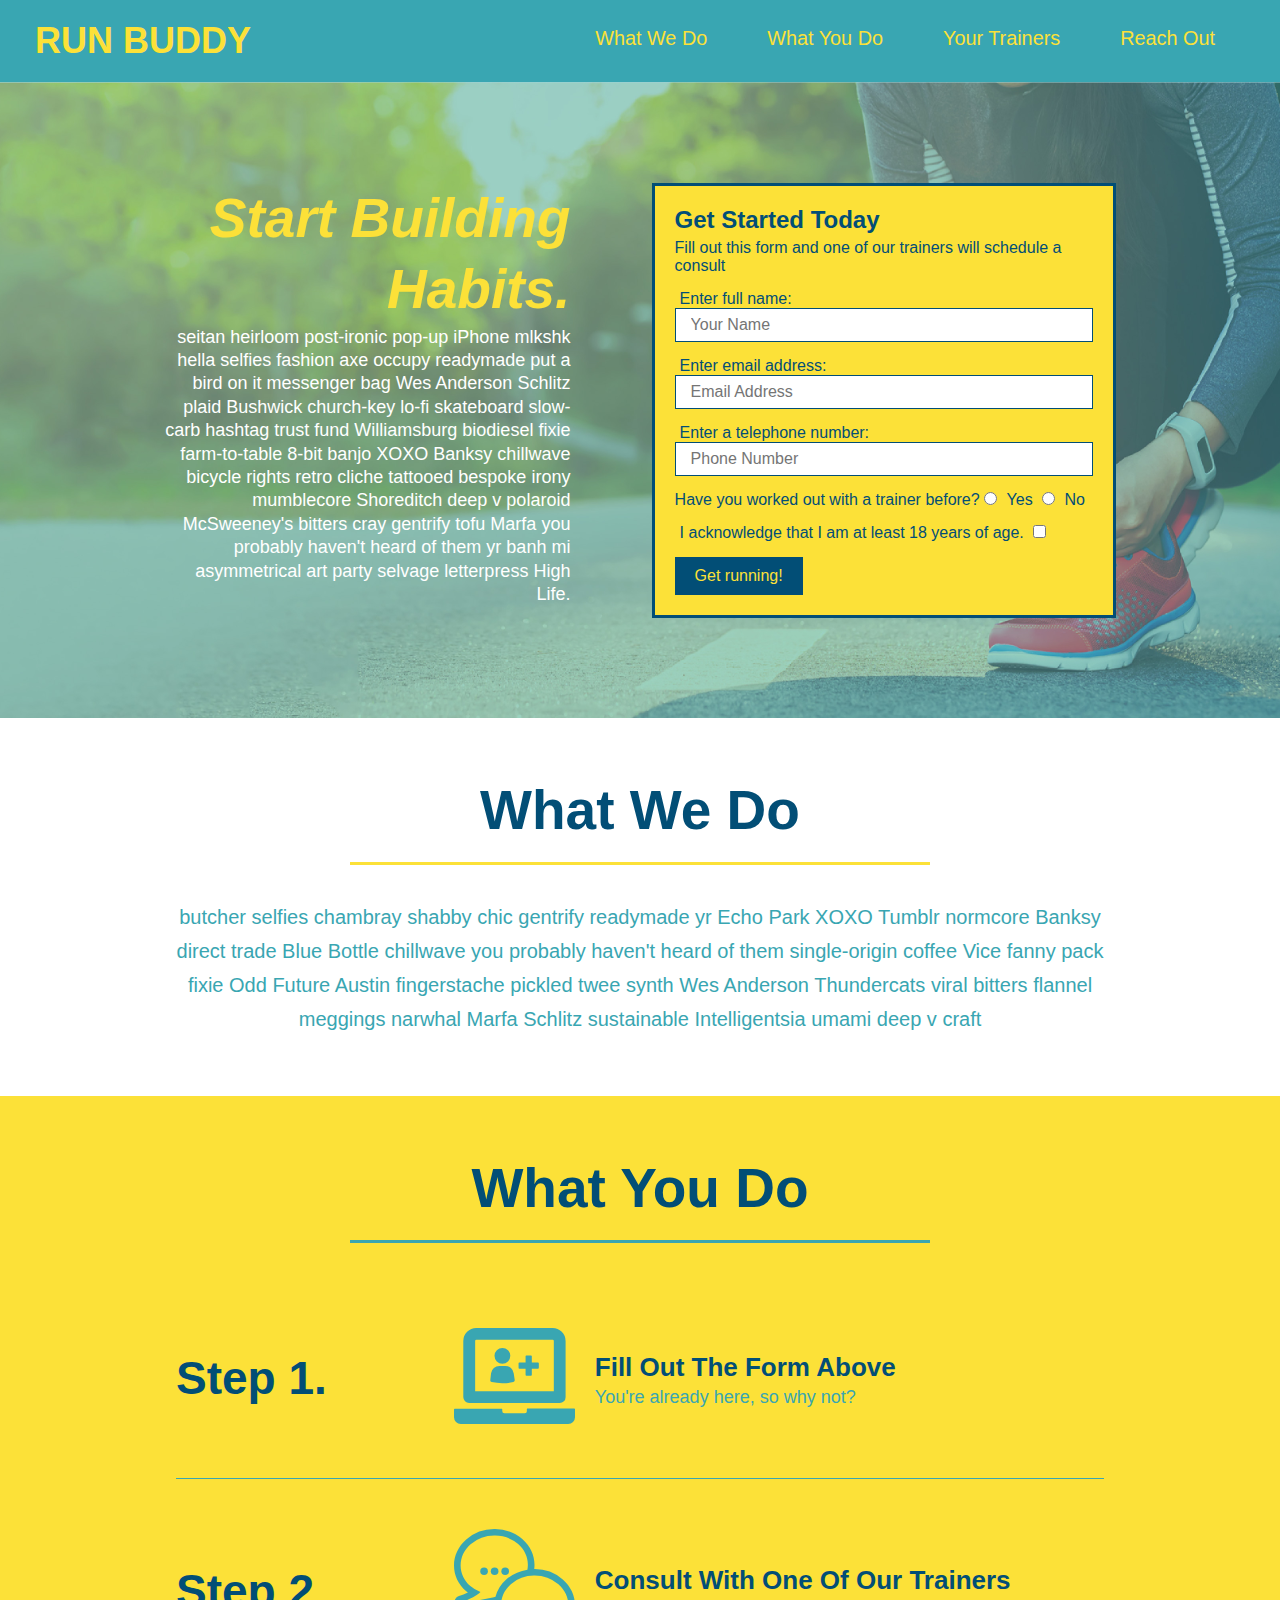
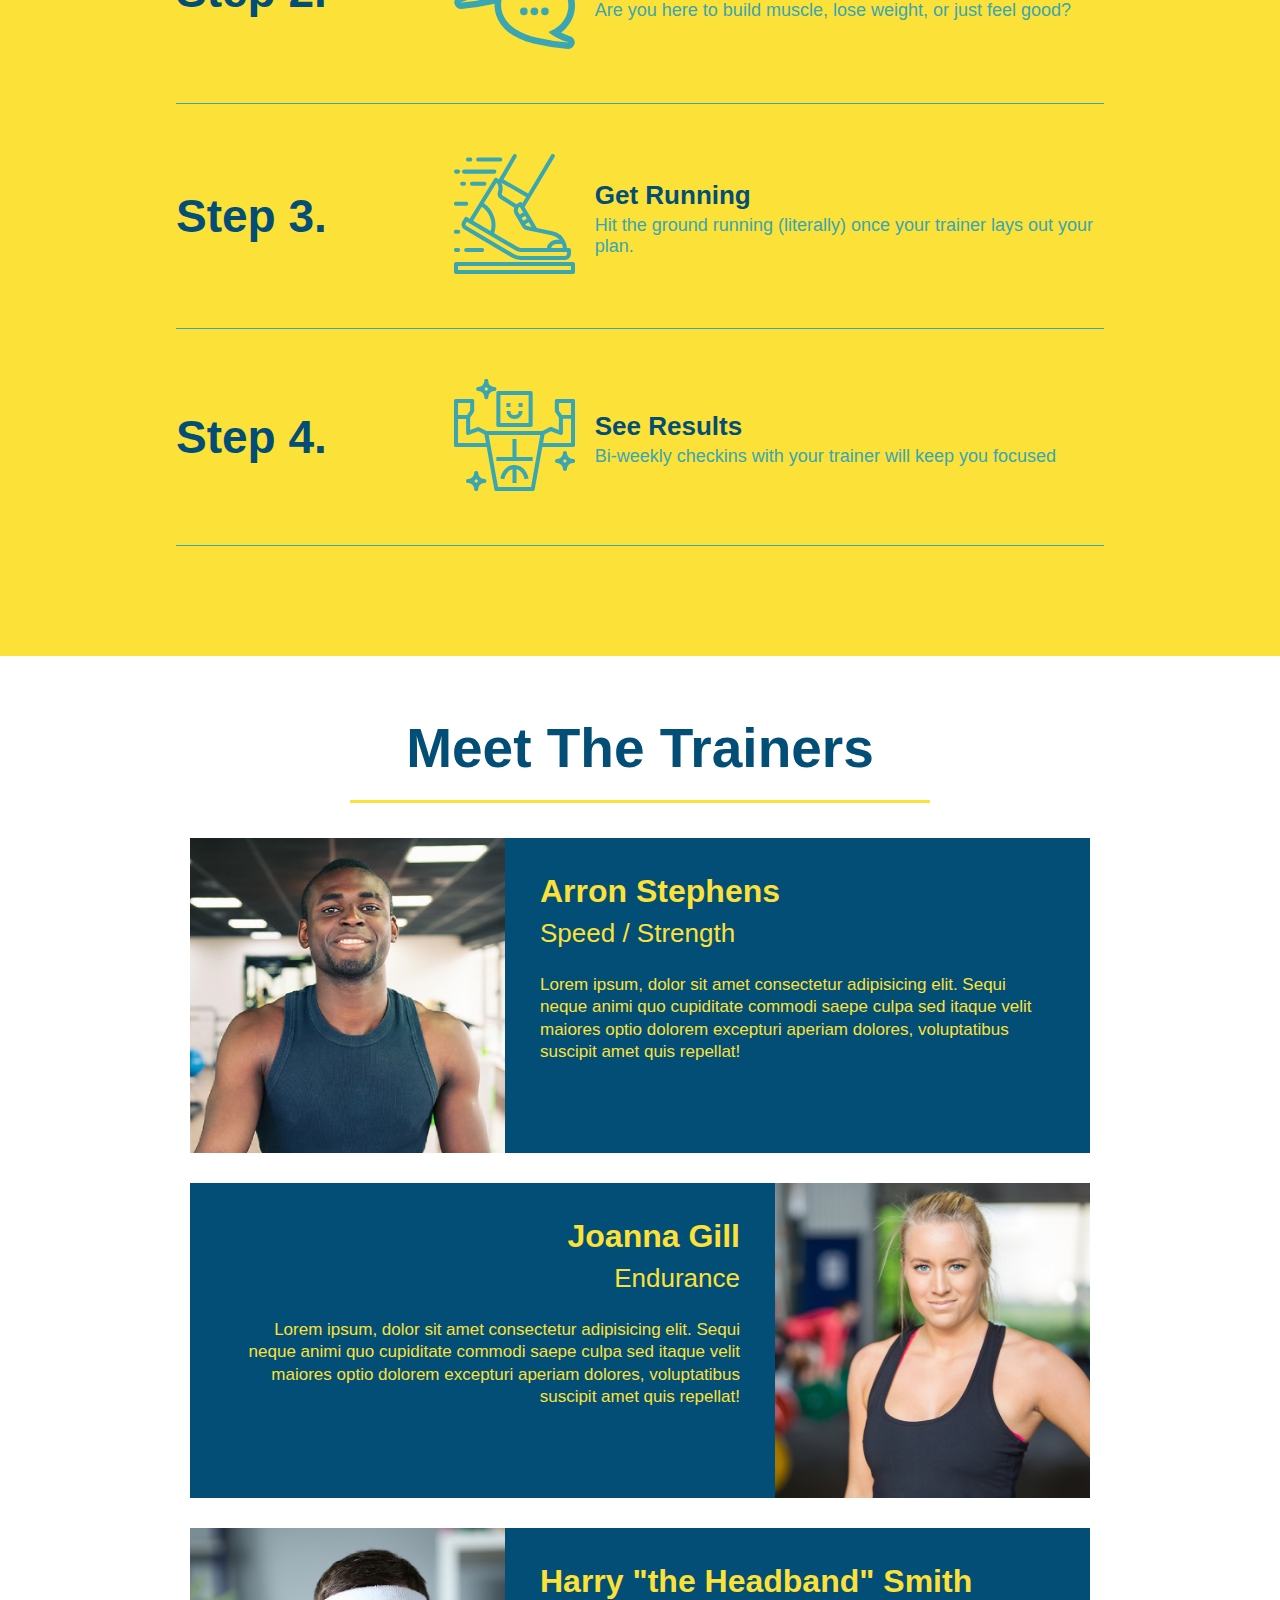
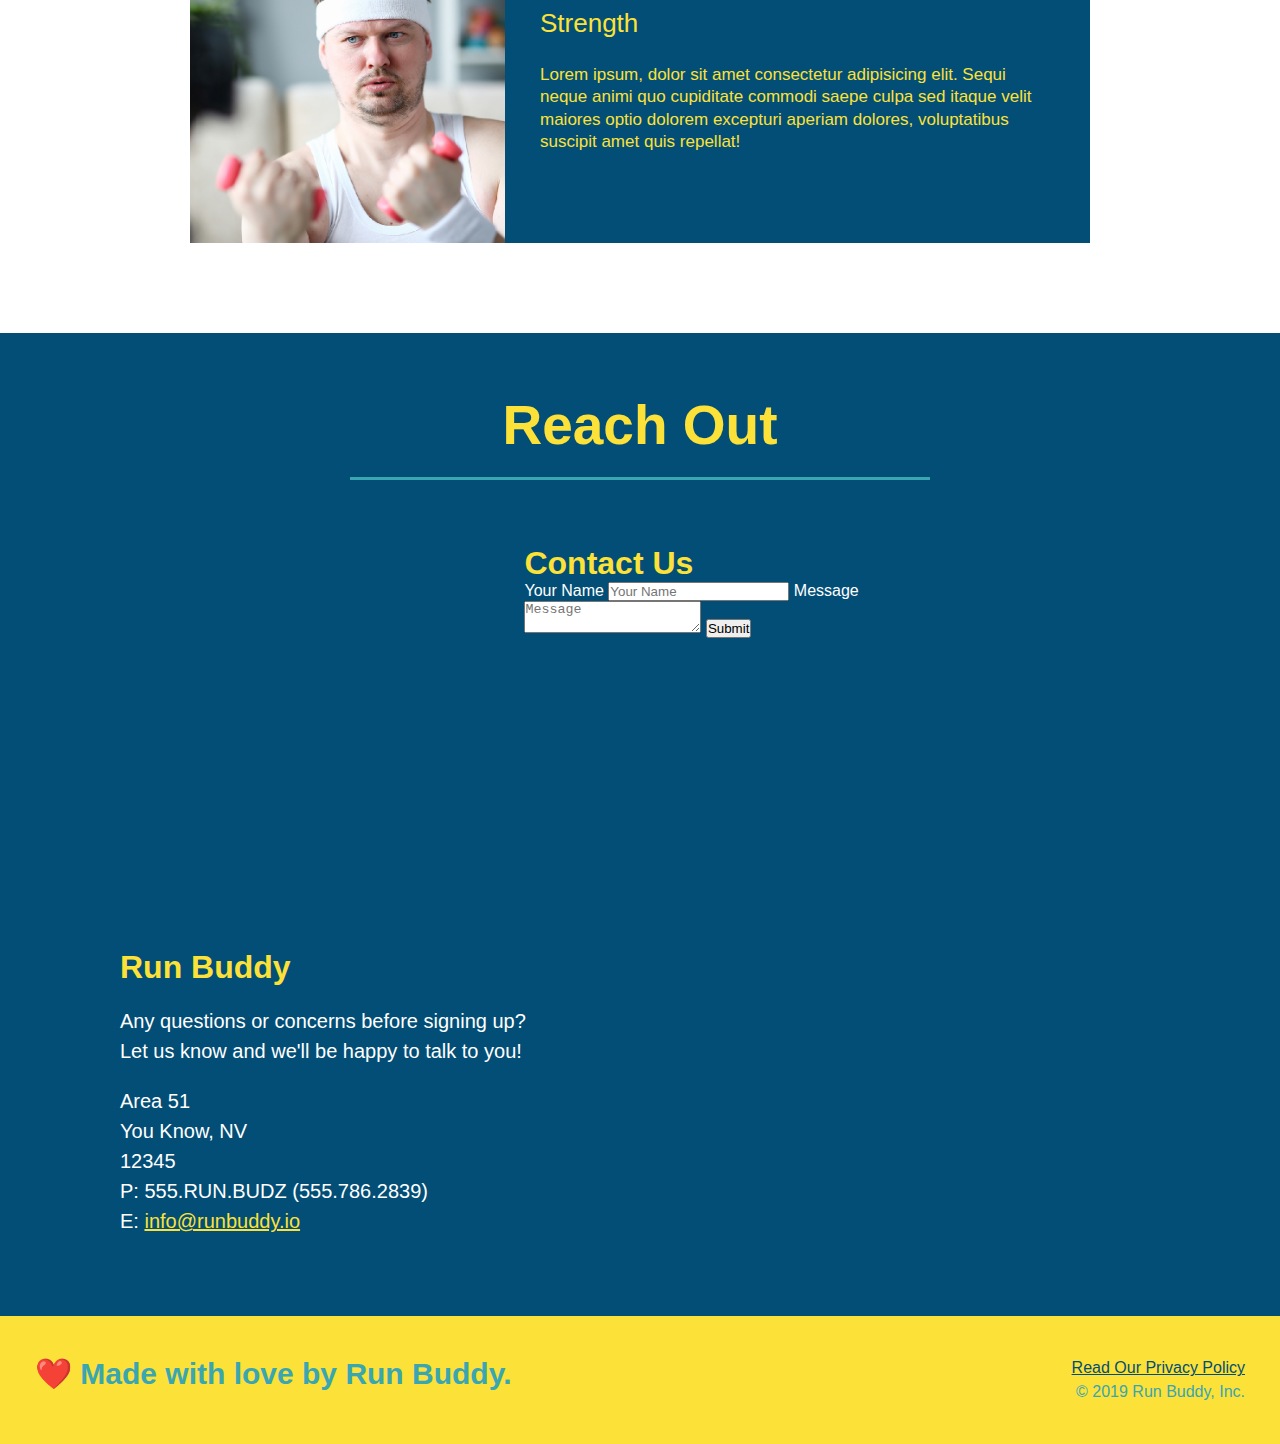
==== index.html @ 81cab730 "add flexbox to the steps" ====
<!DOCTYPE html>
  <html lang="en">
    <head>
                <!--Don't know if I need this empty .css file...-->
                <link rel="stylesheet" href="./run-buddy.css"/>
        <meta charset="UTF-8" />
          <title>Run Buddy</title>
    
          <link rel="stylesheet" href="./assets/css/style.css" />

    </head>

 
      <body>

            <!-- navigation -->
        <header>
            
            <h1>
              <a href="/">RUN BUDDY</a>
            </h1>

                <nav>
                    <!-- Unordered list element -->
                    <ul>
                        <!-- List item element-->
                        <li>
                            <!-- Anchor element -->
                            <a href="#what-we-do">What We Do</a>
                            </li>
                            <li>
                            <a href="#what-you-do">What You Do</a>
                            </li>
                            <li>
                            <a href="#your-trainers">Your Trainers</a>
                            </li>
                            <li>
                            <a href="#reach-out">Reach Out</a>
                        </li>
                    </ul>
                </nav>

    </header>
    
    <!-- hero/jumbotron -->
    <section class="hero">

        <div class="hero-cta">
            <h2>Start Building Habits.</h2>
            <p>
              seitan heirloom post-ironic pop-up iPhone mlkshk hella selfies fashion axe occupy readymade put a bird on it messenger bag Wes Anderson Schlitz plaid Bushwick church-key lo-fi skateboard slow-carb hashtag trust fund Williamsburg biodiesel fixie farm-to-table 8-bit banjo XOXO Banksy chillwave bicycle rights retro cliche tattooed bespoke irony mumblecore Shoreditch deep v polaroid McSweeney's bitters cray gentrify tofu Marfa you probably haven't heard of them yr banh mi asymmetrical art party selvage letterpress High Life.
            </p>
        </div>

        <div class="hero-form">
            <h3>Get Started Today</h3>
            <p>Fill out this form and one of our trainers will schedule a consult</p>
              
            <form>
                <label for="name">Enter full name:</label>
                <input type="text" placeholder="Your Name" name="name" id="name" class="form-input">
                
                <label for="email">Enter email address:</label>
                <input type="email" placeholder="Email Address" name="email" id="email" class="form-input">
                
                <label for="phone">Enter a telephone number:</label>
                <input type="tel" placeholder="Phone Number" name="phone" id="phone" class="form-input">

                        <p>
                            Have you worked out with a trainer before?
                            <input type="radio" name="trainer-confirm" id="trainer-yes" />
                            <label for="trainer-yes">Yes</label>
                            <input type="radio" name="trainer-confirm" id="trainer-no" />
                            <label for="trainer-no">No</label>
                        </p>

                    <p>
                        <label for="checkbox" >
                        I acknowledge that I am at least 18 years of age.
                        </label>
                        <input type="checkbox" name="age-confirm" id="checkbox" />
                    </p>
                      
                <button type="submit">
                Get running!
                </button>

            </form>
        </div>
    </section>
    

    <!-- "what we do" section -->
<section id="what-we-do" class="intro">
  <div class="flex-row">
    <h2 class="section-title primary-border">What We Do</h2>
  </div>
  <div class="flex-row">
    <p>
      butcher selfies chambray shabby chic gentrify readymade yr Echo Park XOXO Tumblr normcore Banksy direct trade Blue Bottle chillwave you probably haven't heard of them single-origin coffee Vice fanny pack fixie Odd Future Austin fingerstache pickled twee synth Wes Anderson Thundercats viral bitters flannel meggings narwhal Marfa Schlitz sustainable Intelligentsia umami deep v craft
    </p>
  </div>
  </section>
  
  <!-- "what you do" start -->
  <section id="what-you-do" class="steps">
    <div class="flex-row">
      <h2 class="section-title secondary-border">
        What You Do
      </h2> 
    </div>
    <div class="step">
      <h3>Step 1.</h3>
      <div class="step-info">
        <div class="step-img">
          <img src="./assets/images/step-1.svg" alt="" />
        </div>
        <div class="step-text">
          <h4>Fill Out The Form Above</h4>
          <p>You're already here, so why not?</p>
        </div>
      </div>
    </div>
    <div class="step">
      <h3>Step 2.</h3>
      <div class="step-info">
        <div class="step-img">
          <img src="./assets/images/step-2.svg" alt="" />
        </div>
        <div class="step-text">
          <h4>Consult With One Of Our Trainers</h4>
          <p>Are you here to build muscle, lose weight, or just feel good?</p>
        </div>
      </div>
    </div>
    <div class="step">
      <h3>Step 3.</h3>
      <div class="step-info">
        <div class="step-img">
          <img src="./assets/images/step-3.svg" alt="" />
        </div>
        <div class="step-text">
          <h4>Get Running</h4>
          <p>Hit the ground running (literally) once your trainer lays out your plan.</p>
        </div>
      </div>
    </div>
    <div class="step">
      <h3>Step 4.</h3>
      <div class="step-info">
        <div class="step-img">
          <img src="./assets/images/step-4.svg" alt="" />
        </div>
        <div class="step-text">
          <h4>See Results</h4>
          <p>Bi-weekly checkins with your trainer will keep you focused</p>
        </div>
      </div>
    </div>
  </section>


    
    <!-- "meet the trainers" section -->
    <section id="your-trainers" class="trainers">
      <div class="flex-row">
        <h2 class="section-title primary-border"> Meet The Trainers</h2>
      </div>

        <!-- first trainer bio -->
        <article class="trainer">
            <img src="./assets/images/trainer-1.jpg" alt="Arron Stephens in his workout clothes, ready to pump iron" />
            <div class="trainer-bio text-left">
              <h3>Arron Stephens</h3>
              <h4>Speed / Strength</h4>
              <p>
                Lorem ipsum, dolor sit amet consectetur adipisicing elit. Sequi neque animi quo cupiditate commodi saepe culpa sed
                itaque velit maiores optio dolorem excepturi aperiam dolores, voluptatibus suscipit amet quis repellat!
              </p>
            </div>
        </article>

        <!-- second trainer bio -->
        <article class="trainer">
            <div class="trainer-bio text-right">
            <h3>Joanna Gill</h3>
            <h4>Endurance</h4>
            <p>
                Lorem ipsum, dolor sit amet consectetur adipisicing elit. Sequi neque animi quo cupiditate commodi saepe culpa sed
                itaque velit maiores optio dolorem excepturi aperiam dolores, voluptatibus suscipit amet quis repellat!
            </p>
            </div>
            <img src="./assets/images/trainer-2.jpg" alt="Joanna Gill cooling off after a workout" />
        </article>
        
        <!-- third trainer bio -->
        <article class="trainer">
            <img src="./assets/images/trainer-3.jpg" alt="Harry Smith wearing a headband and lifting comically small pink weights" />
            <div class="trainer-bio text-left">
            <h3>Harry "the Headband" Smith</h3>
            <h4>Strength</h4>
            <p>
                Lorem ipsum, dolor sit amet consectetur adipisicing elit. Sequi neque animi quo cupiditate commodi saepe culpa sed
                itaque velit maiores optio dolorem excepturi aperiam dolores, voluptatibus suscipit amet quis repellat!
            </p>
            </div>
        </article>

    </section>
    



    <!-- "reach out" section -->
  <section id="reach-out" class="contact">
      <div class="flex-row">
        <h2 class="section-title secondary-border">Reach Out</h2>
      </div>
        <div class= "contact-info">
            <iframe src="https://www.google.com/maps/embed?pb=!1m18!1m12!1m3!1d101626.90159975403!2d-115.87404746121513!3d37.25148746821836!2m3!1f0!2f0!3f0!3m2!1i1024!2i768!4f13.1!3m3!1m2!1s0x80b81baaba3e8c81%3A0x970427e38e6237ae!2sArea%2051%2C%20NV!5e0!3m2!1sen!2sus!4v1638988029301!5m2!1sen!2sus"
                 width="400" 
                 height="400" 
                 style="border:0;" 
                 allowfullscreen="" 
                 loading="lazy">
            </iframe>

            <div class="contact-form">
                <h3>Contact Us</h3>
                <form>
                   <label for="contact-name">Your Name</label>
                   <input type="text" id="contact-name" placeholder="Your Name" />
              
                   <label for="contact-message">Message</label>
                   <textarea id="contact-message" placeholder="Message"></textarea>
              
                   <button type="submit">Submit</button>
                  </form>
              </div>
              
            <div>
                <h3>Run Buddy</h3>
                <p>
                Any questions or concerns before signing up?
                <br />
                Let us know and we'll be happy to talk to you!
                </p>
    
                  <address>
                    Area 51 <br/>
                    You Know, NV <br/>
                    12345<br />
                    P: 555.RUN.BUDZ (555.786.2839)<br/>
                    E: <a href="mailto:info@runbuddy.io">info@runbuddy.io</a>
                  </address>
            </div>
        </div>
        
        


  </section>
    



    <!-- footer -->
    <footer>
        <h2>❤️ Made with love by Run Buddy.</h2>
          <div>
            <a href="./privacy-policy.html">Read Our Privacy Policy</a><br />
            &copy; 2019 Run Buddy, Inc.
          </div>
    </footer>
    

      </body>

  </html>
---- assets/css/style.css ----
* {
    margin: 0;
    padding: 0;
    box-sizing: border-box;
  }


body {
    /* more on this crazy alphanumerical value in a minute! */
    color: #39a6b2;
    font-family: Helvetica, Arial, sans-serif;
  }



  /* apply styles to <header> */
header {
    padding: 20px 35px;
    background-color: #39a6b2;
    display: flex;
    justify-content: space-between;
    flex-wrap: wrap;
  }

  header h1 {
    font-weight: bold;
    font-size: 36px;
    color: #fce138;
    margin: 0;
  }
  
  header a {
    text-decoration: none;
    color: #fce138;
  }

  header nav {
    margin: 7px 0;
  }

  header nav ul {
    display: flex;
    flex-wrap: wrap;
    justify-content: space-between;
    align-items: center;
    list-style: none;
  }

  header nav ul li a {
    margin: 0 30px;
    font-weight: lighter;
    font-size: 1.55vw;
  }



  footer {
    background: #fce138;
    width: 100%;
    padding: 40px 35px;
    display: flex;
    justify-content: space-between;
    flex-wrap: wrap;
  }

  footer h2 {
    font-size: 30px;
    margin: 0;
  }

  footer div {
    line-height: 1.5;
    text-align: right;
  }

  footer a {
    color: #024e76;
  }


  section {
    padding: 60px;
  }

/* Hero Style Start */
.hero {
    background-image: url("../images/hero-bg.jpg");
    background-size: cover;
    background-position: center;
    display: flex;
    justify-content: center;
    flex-wrap: wrap;
  }
  /* Hero Style End */


  .hero-form {
    border: 3px solid #024e76;
    background-color: #fce138;
    padding: 20px;
    color: #024e76;
    width: 40%;
    margin: 3.5%;
  }


  .hero-form h3 {
    font-size: 24px;
    margin: 0;
  }
  
  .hero-form p {
    margin: 5px 0 15px 0;
  }
  
  .form-input {
    border: 1px solid #024e76;
    display: block;
    padding: 7px 15px;
    font-size: 16px;
    color: #024e76;
    width: 100%;
    margin-bottom: 15px;
  }

  .hero-form label {
    margin: 0 5px;
  }

  .hero-form button {
    color: #fce138;
    background-color: #024e76;
    border: none;
    padding: 10px 20px;
    font-size: 16px;
  }


  .hero-cta {
    width: 35%;
    text-align: right;
    margin: 3.5%;
    color: #fff;
    font-size: 18px;
    line-height: 1.3;
  }

  .hero-cta h2 {
    font-style: italic;
    font-size: 55px;
    color: #fce138;
  }
  /* HERO STYLES END */







.intro p {
  line-height: 1.7;
  color: #39a6b2;
  width: 80%;
  font-size: 20px;
  margin: 0 auto;
  text-align: center
}


.steps {
  background: #fce138;
}

.step {
  margin: 50px auto;
  padding-bottom: 50px;
  width: 80%;
  border-bottom: 1px solid #39a6b2;
  display: flex;
  flex-wrap: wrap;
  align-items: center;
  justify-content: space-between;
}



.section-title {
  font-size: 55px;
  color: #024e76;
  border-bottom: 3px solid;
  padding-bottom: 20px;
  text-align: center;
  margin: 0 auto 35px auto;
  width: 50%;
}

.primary-border {
  border-color: #fce138;
}

.secondary-border {
  border-color: #39a6b2;
}


.step-img img {
  max-width: 100%;
}

.step-info {
  flex: 2 70%;
  display: flex;
  flex-wrap: wrap;
  align-items: center;
}

.step-img {
  flex: 1 12%;
  margin-right: 20px;
}

.step h3 {
  color: #024e76;
  font-size: 46px;
  flex: 1 30%;
}

.step-text {
  flex: 12;
}

.step-text p {
  color: #39a6b2;
  font-size: 18px;
}

.step-text h4 {
  font-size: 26px;
  line-height: 1.5;
  color: #024e76;
}


.trainers {
}

.trainer {
  width: 900px;
  margin: 0 auto 30px auto;
  background: #024e76;
  color: #fce138;
  overflow: auto;
}

.trainer img {
  width: 35%;
  float: left;
}

.trainer-bio {
  padding: 35px;
  float: left;
  width: 65%;
}


.text-left {
  text-align: left;
}

.text-right {
  text-align: right;
}

.flex-row {
  display: flex;
}

.trainer-bio h3 {
  font-size: 32px;
  margin-bottom: 8px;
}

.trainer-bio h4 {
  font-weight: lighter;
  font-size: 26px;
  margin-bottom: 25px;
}

.trainer-bio p {
  font-size: 17px;
  line-height: 1.3;
}


/* REACH OUT STYLES START */
.contact {
  background: #024e76;
}

.contact h2 {
  color: #fce138;
}

.contact-info iframe {
  width: 400px;
  height: 400px;
}

.contact-info div {
  width: 410px;
  display: inline-block;
  vertical-align: top;
  text-align: left;
  margin: 30px 0 0 60px;
  color: white;
}

.contact-info h3 {
  color: #fce138;
  font-size: 32px;
}

.contact-info p, .contact-info address {
  margin: 20px 0;
  line-height: 1.5;
  font-size: 20px;
  font-style: normal;
}

.contact-info a {
  color: #fce138;
}

/* REACH OUT STYLES END */
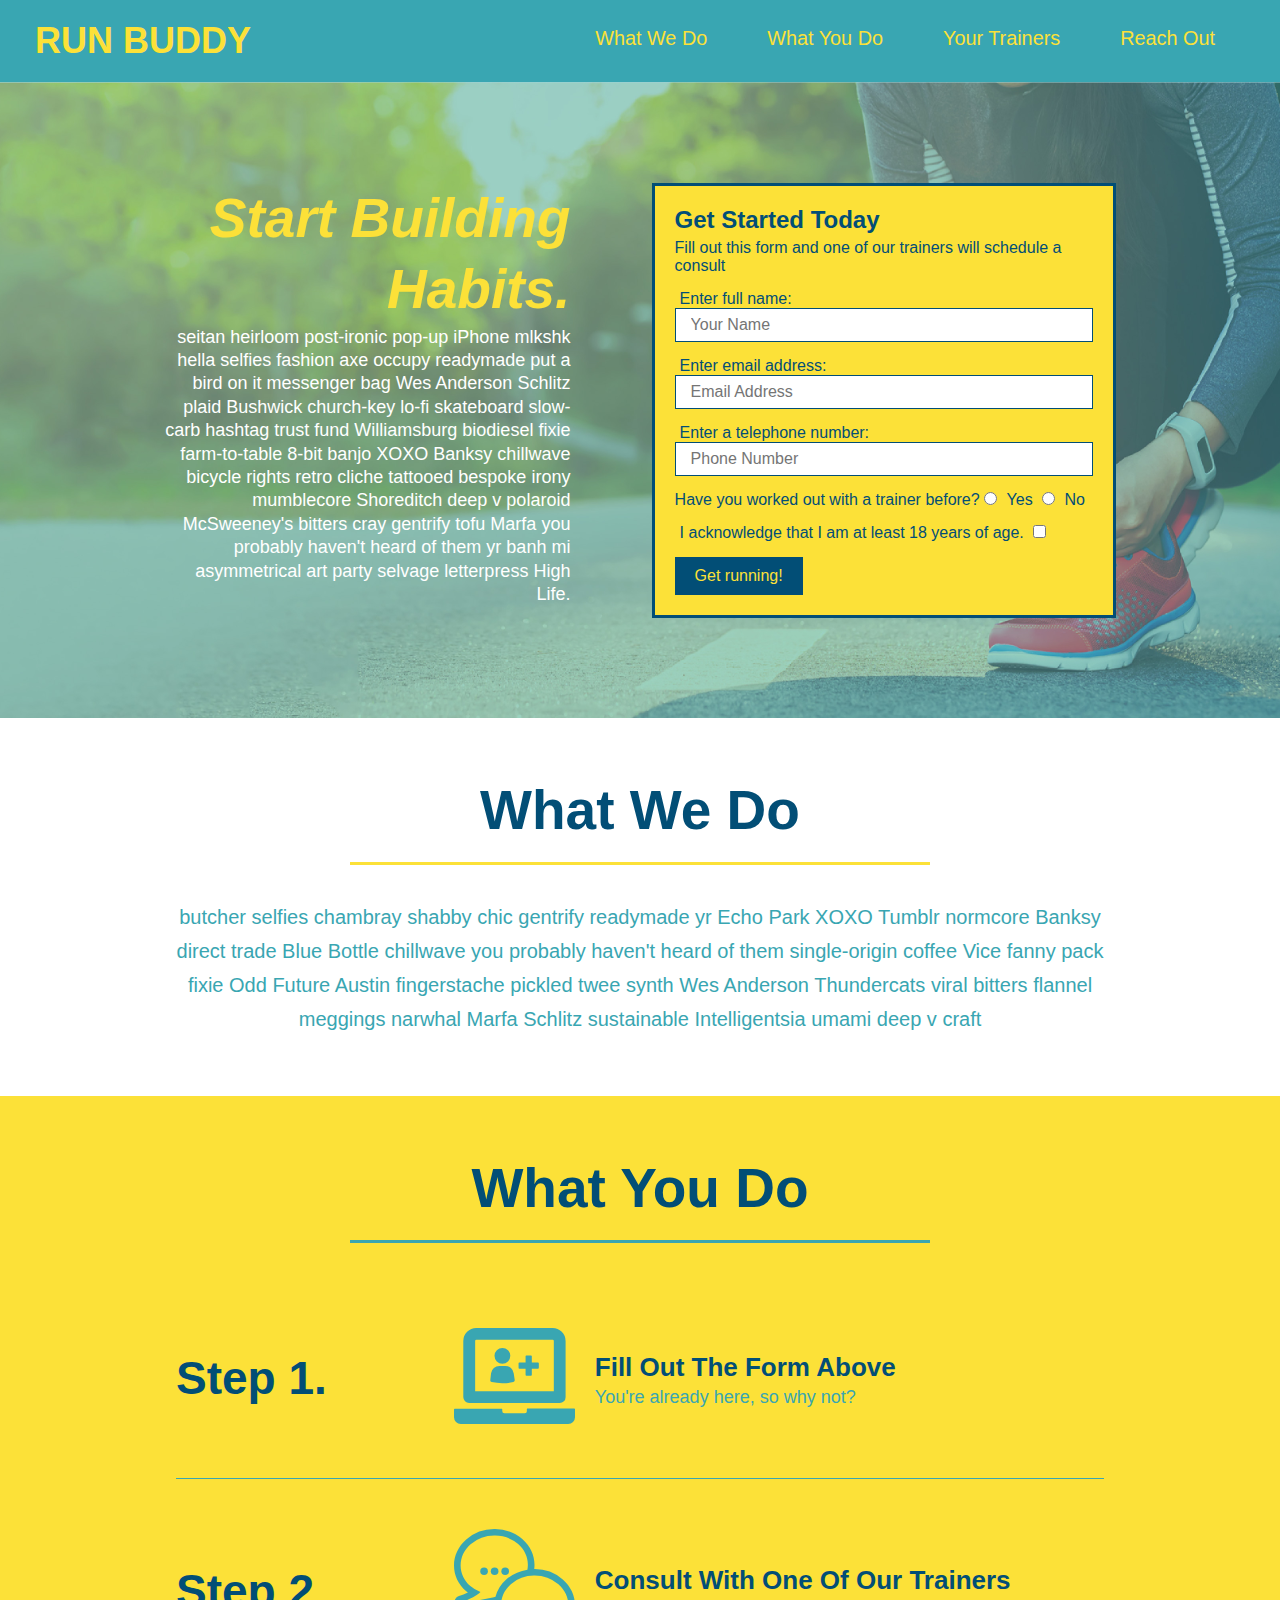
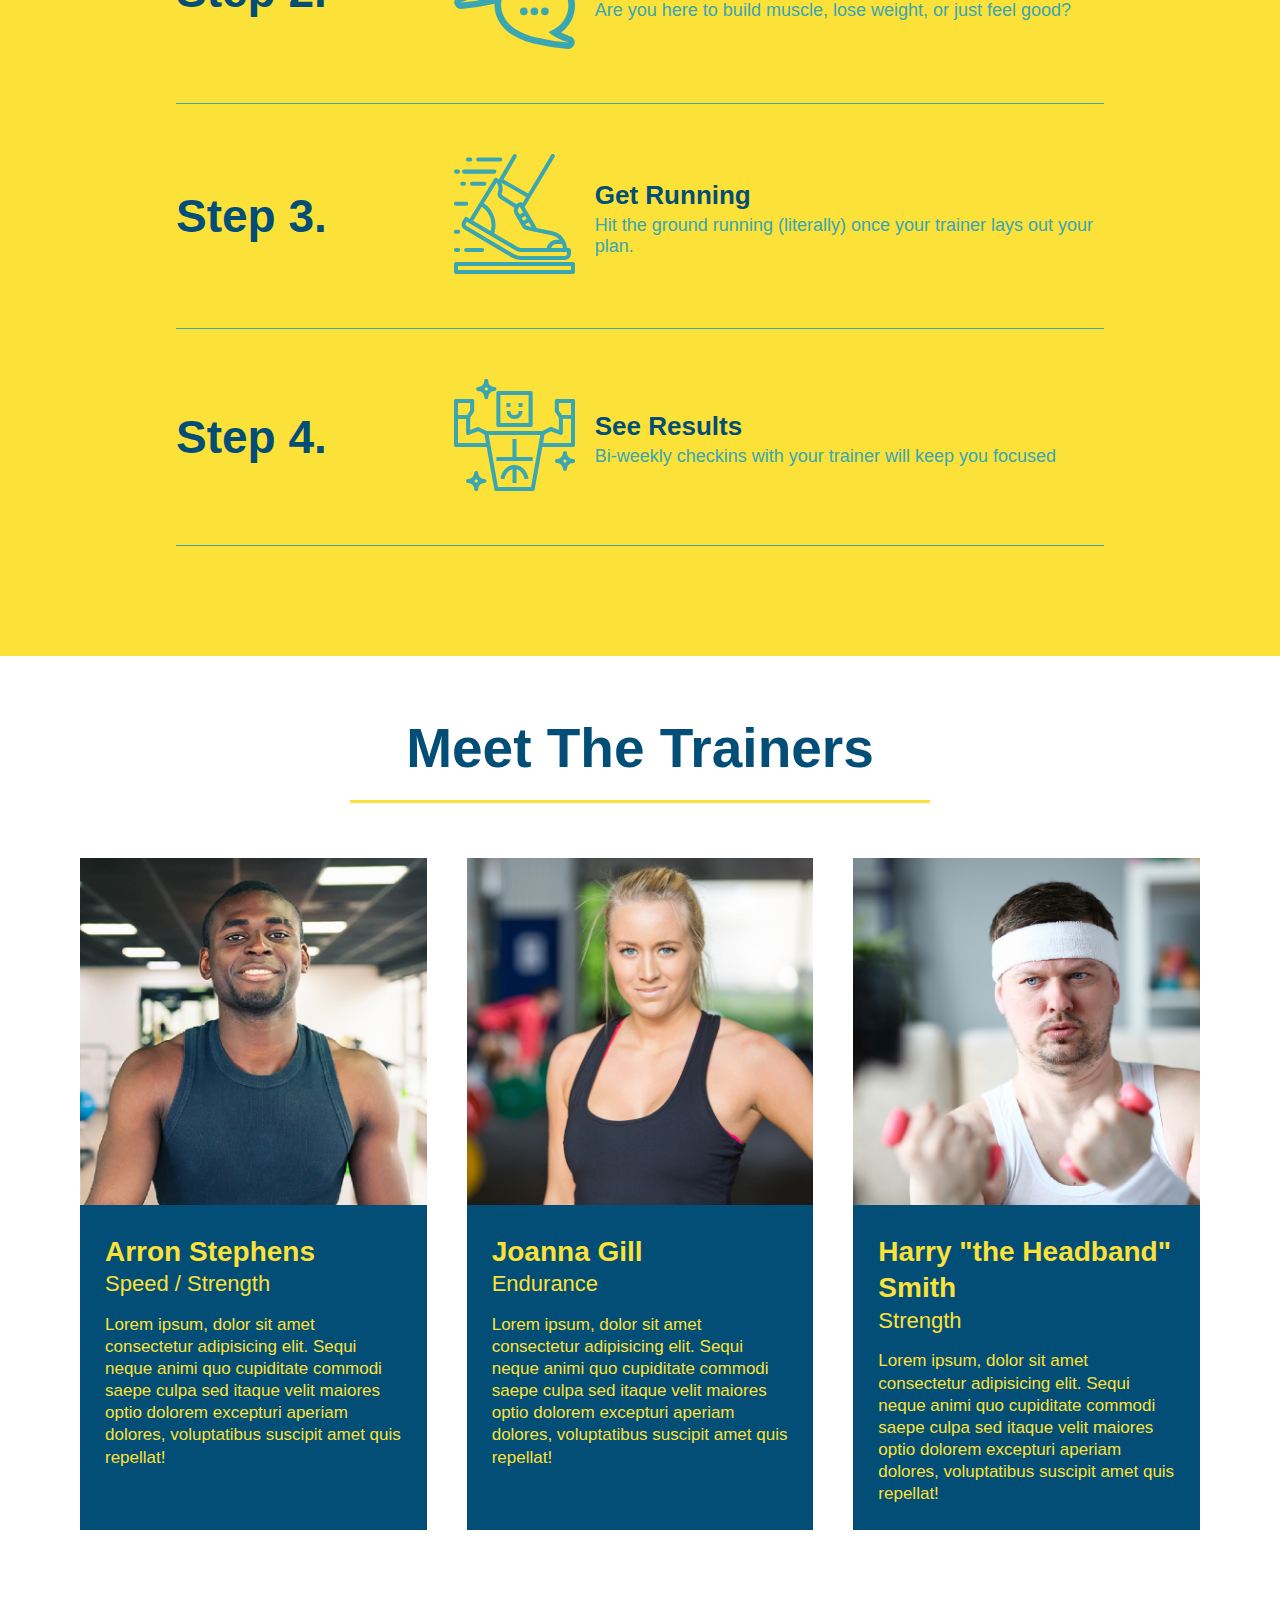
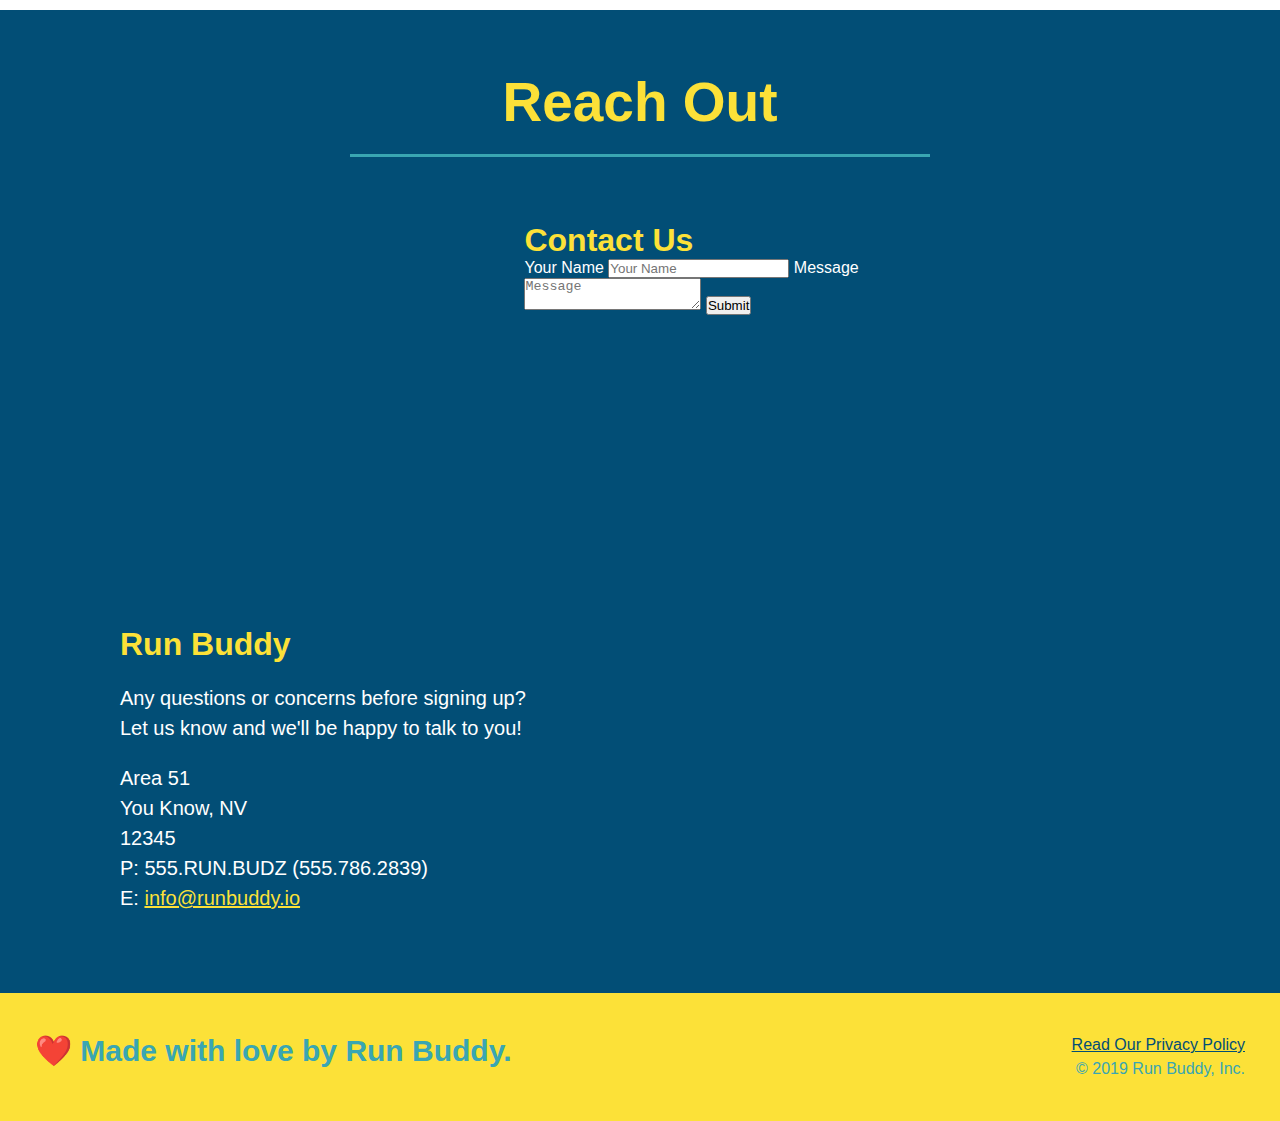
==== commit 492af059: "add flexbox to the trainers" ====
--- a/index.html
+++ b/index.html
@@ -162,17 +162,18 @@
 
     
     <!-- "meet the trainers" section -->
-    <section id="your-trainers" class="trainers">
+    <section id="your-trainers">
       <div class="flex-row">
         <h2 class="section-title primary-border"> Meet The Trainers</h2>
       </div>
 
         <!-- first trainer bio -->
+      <div class="trainers">
         <article class="trainer">
             <img src="./assets/images/trainer-1.jpg" alt="Arron Stephens in his workout clothes, ready to pump iron" />
-            <div class="trainer-bio text-left">
-              <h3>Arron Stephens</h3>
-              <h4>Speed / Strength</h4>
+            <div class="trainer-bio">
+              <h3 class="trainer-name">Arron Stephens</h3>
+              <h4 class="trainer-role">Speed / Strength</h4>
               <p>
                 Lorem ipsum, dolor sit amet consectetur adipisicing elit. Sequi neque animi quo cupiditate commodi saepe culpa sed
                 itaque velit maiores optio dolorem excepturi aperiam dolores, voluptatibus suscipit amet quis repellat!
@@ -182,30 +183,30 @@
 
         <!-- second trainer bio -->
         <article class="trainer">
-            <div class="trainer-bio text-right">
-            <h3>Joanna Gill</h3>
-            <h4>Endurance</h4>
+            <img src="./assets/images/trainer-2.jpg" alt="Joanna Gill cooling off after a workout" />
+            <div class="trainer-bio">
+            <h3 class="trainer-name">Joanna Gill</h3>
+            <h4 class="trainer-role">Endurance</h4>
             <p>
                 Lorem ipsum, dolor sit amet consectetur adipisicing elit. Sequi neque animi quo cupiditate commodi saepe culpa sed
                 itaque velit maiores optio dolorem excepturi aperiam dolores, voluptatibus suscipit amet quis repellat!
             </p>
             </div>
-            <img src="./assets/images/trainer-2.jpg" alt="Joanna Gill cooling off after a workout" />
         </article>
         
         <!-- third trainer bio -->
         <article class="trainer">
             <img src="./assets/images/trainer-3.jpg" alt="Harry Smith wearing a headband and lifting comically small pink weights" />
-            <div class="trainer-bio text-left">
-            <h3>Harry "the Headband" Smith</h3>
-            <h4>Strength</h4>
+            <div class="trainer-bio">
+            <h3 class="trainer-name">Harry "the Headband" Smith</h3>
+            <h4 class="trainer-role">Strength</h4>
             <p>
                 Lorem ipsum, dolor sit amet consectetur adipisicing elit. Sequi neque animi quo cupiditate commodi saepe culpa sed
                 itaque velit maiores optio dolorem excepturi aperiam dolores, voluptatibus suscipit amet quis repellat!
             </p>
             </div>
         </article>
-
+      </div>
     </section>
     
 
--- a/assets/css/style.css
+++ b/assets/css/style.css
@@ -243,25 +243,27 @@
 
 
 .trainers {
+  width: 100%;
+  margin: 0 auto;
+  display: flex;
+  flex-wrap: wrap;
+  justify-content: space-around;
 }
 
 .trainer {
-  width: 900px;
-  margin: 0 auto 30px auto;
+  margin: 20px;
   background: #024e76;
   color: #fce138;
-  overflow: auto;
+  flex: 1
 }
 
 .trainer img {
-  width: 35%;
-  float: left;
+  width: 100%;
 }
 
 .trainer-bio {
-  padding: 35px;
-  float: left;
-  width: 65%;
+  padding: 25px; 
+  line-height: 1.3;
 }
 
 
@@ -278,19 +280,17 @@
 }
 
 .trainer-bio h3 {
-  font-size: 32px;
-  margin-bottom: 8px;
+  font-size: 28px;
 }
 
 .trainer-bio h4 {
   font-weight: lighter;
-  font-size: 26px;
-  margin-bottom: 25px;
+  font-size: 22px;
+  margin-bottom: 15px;
 }
 
 .trainer-bio p {
   font-size: 17px;
-  line-height: 1.3;
 }
 
 
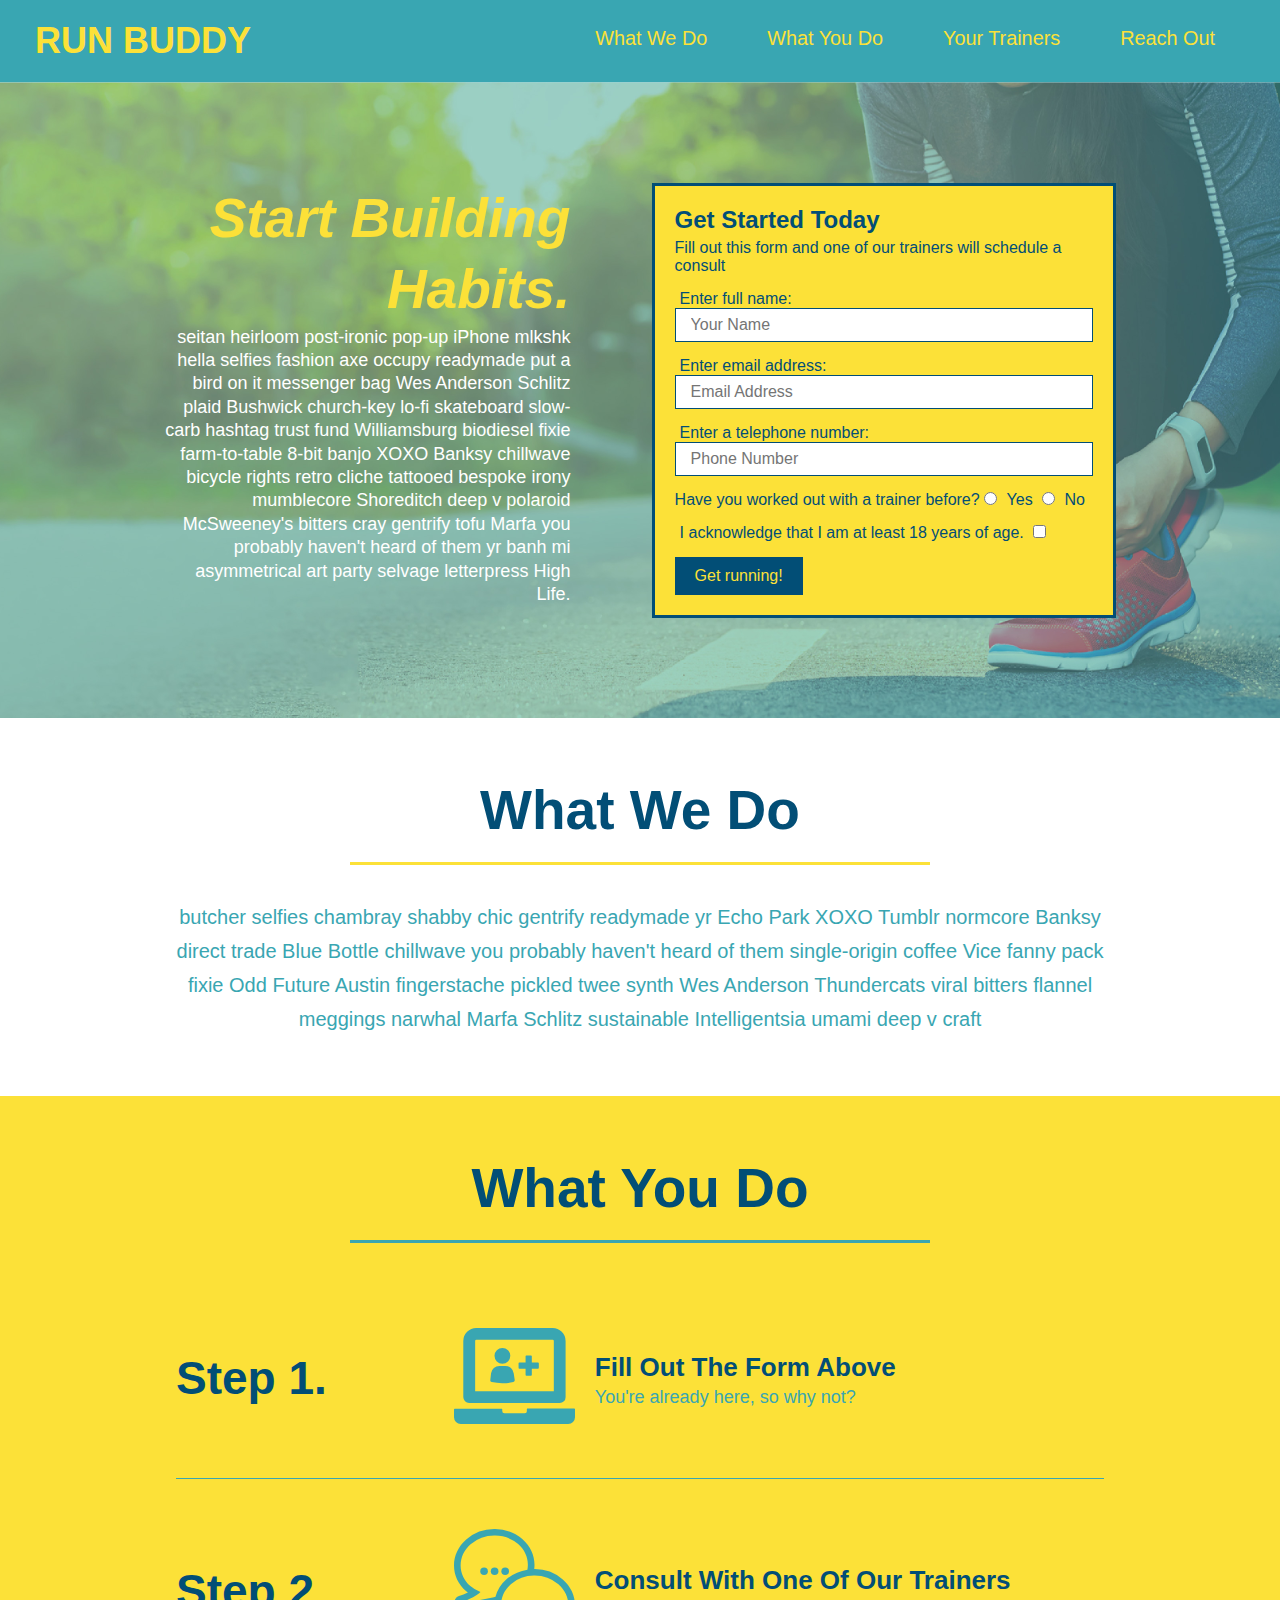
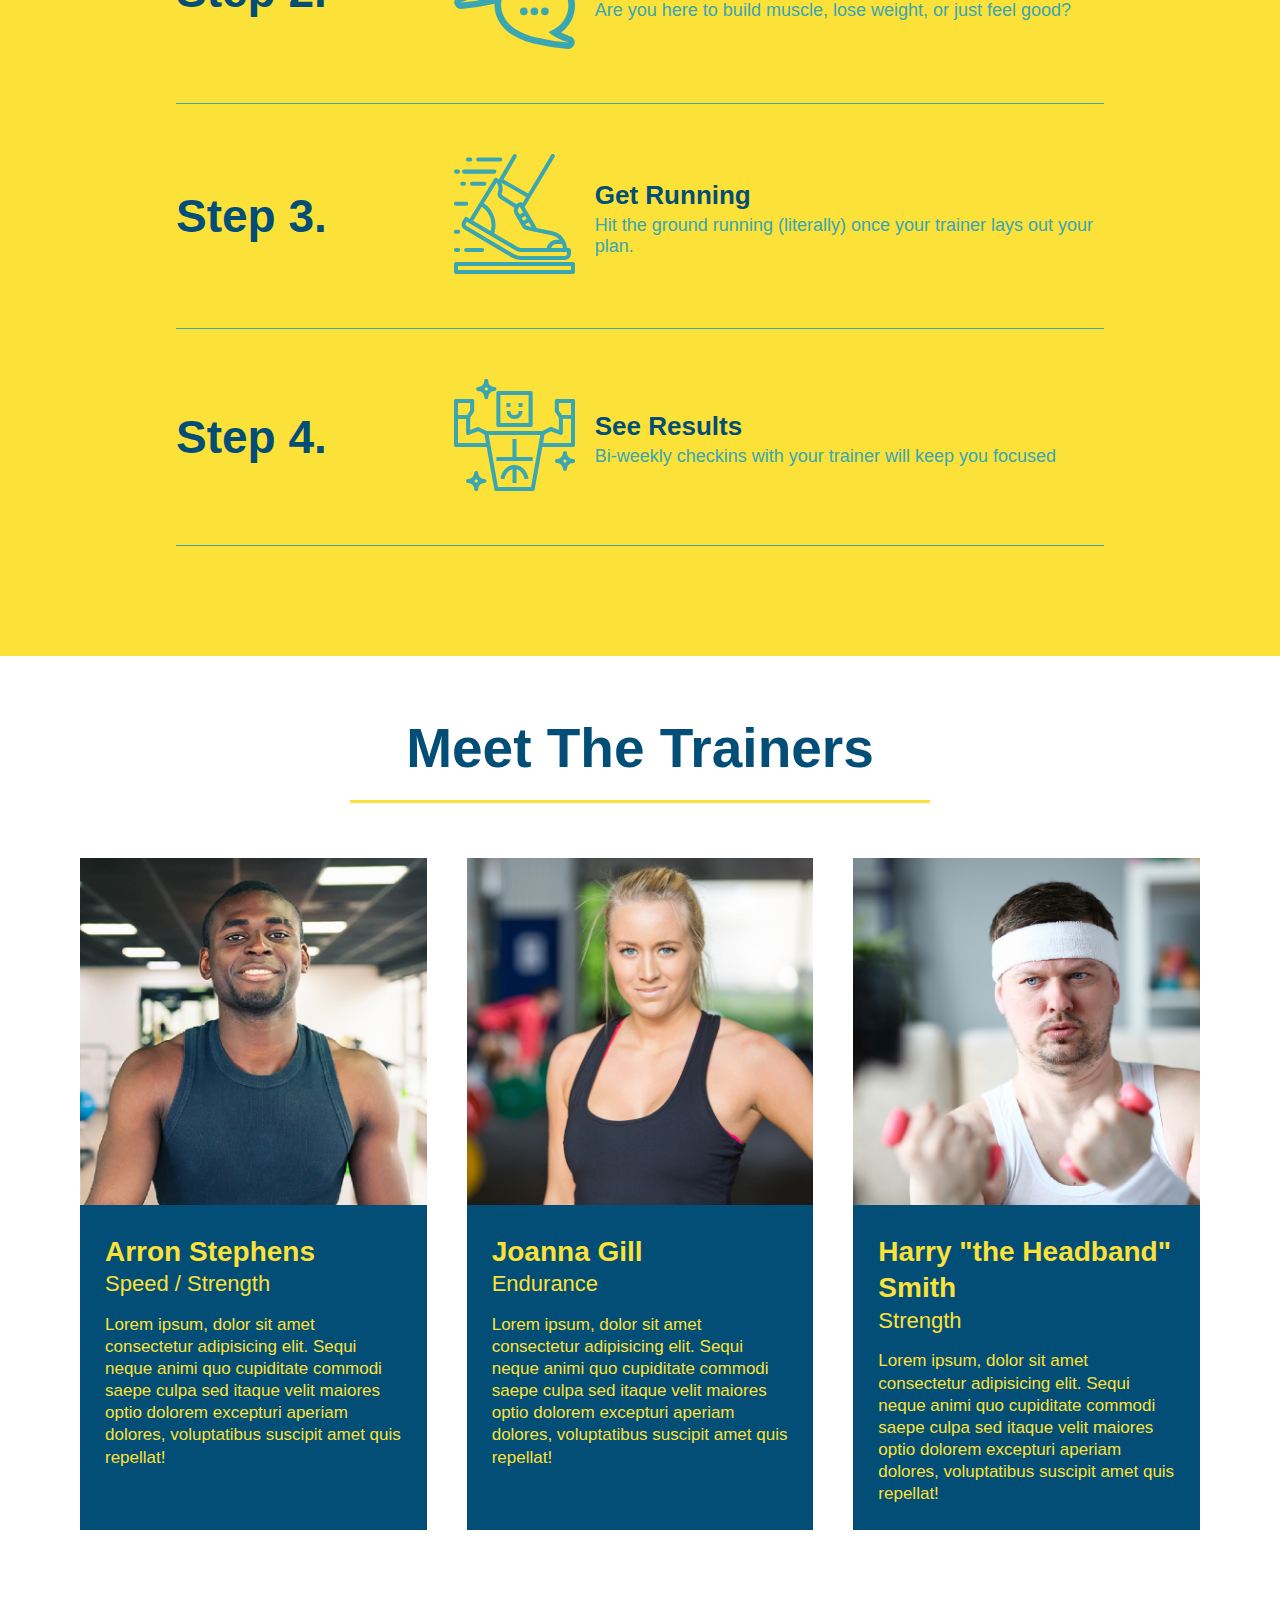
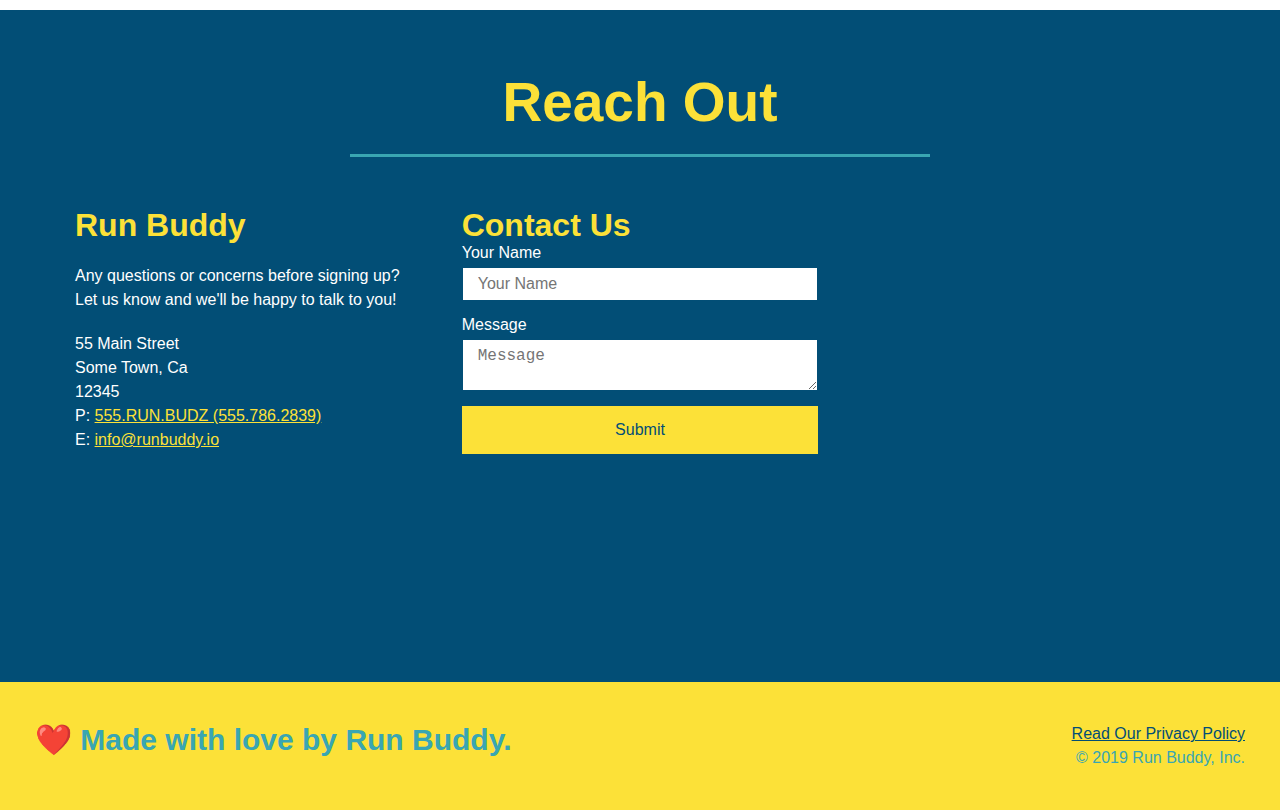
==== commit 06ac868a: "reach out flex" ====
--- a/index.html
+++ b/index.html
@@ -217,48 +217,43 @@
       <div class="flex-row">
         <h2 class="section-title secondary-border">Reach Out</h2>
       </div>
-        <div class= "contact-info">
-            <iframe src="https://www.google.com/maps/embed?pb=!1m18!1m12!1m3!1d101626.90159975403!2d-115.87404746121513!3d37.25148746821836!2m3!1f0!2f0!3f0!3m2!1i1024!2i768!4f13.1!3m3!1m2!1s0x80b81baaba3e8c81%3A0x970427e38e6237ae!2sArea%2051%2C%20NV!5e0!3m2!1sen!2sus!4v1638988029301!5m2!1sen!2sus"
-                 width="400" 
-                 height="400" 
-                 style="border:0;" 
-                 allowfullscreen="" 
-                 loading="lazy">
-            </iframe>
-
-            <div class="contact-form">
-                <h3>Contact Us</h3>
-                <form>
-                   <label for="contact-name">Your Name</label>
-                   <input type="text" id="contact-name" placeholder="Your Name" />
-              
-                   <label for="contact-message">Message</label>
-                   <textarea id="contact-message" placeholder="Message"></textarea>
-              
-                   <button type="submit">Submit</button>
-                  </form>
-              </div>
-              
-            <div>
-                <h3>Run Buddy</h3>
-                <p>
-                Any questions or concerns before signing up?
-                <br />
-                Let us know and we'll be happy to talk to you!
-                </p>
-    
-                  <address>
-                    Area 51 <br/>
-                    You Know, NV <br/>
-                    12345<br />
-                    P: 555.RUN.BUDZ (555.786.2839)<br/>
-                    E: <a href="mailto:info@runbuddy.io">info@runbuddy.io</a>
-                  </address>
-            </div>
-        </div>
-        
-        
-
+      <div class="contact-info">
+        <div>
+          <h3>Run Buddy</h3>
+          <p>
+            Any questions or concerns before signing up?
+            <br />
+            Let us know and we'll be happy to talk to you!
+          </p>
+      
+          <address>
+            55 Main Street <br />
+            Some Town, Ca <br />
+            12345 <br />
+            P: <a href="tel:555.786.2839">555.RUN.BUDZ (555.786.2839)</a><br />
+            E: <a href="mailto://info@runbuddy.io">info@runbuddy.io</a>
+          </address>
+      
+        </div>
+      
+        <div class="contact-form">
+          <h3>Contact Us</h3>
+          <form>
+            <label for="contact-name">Your Name</label>
+            <input type="text" id="contact-name" placeholder="Your Name" />
+      
+            <label for="contact-message">Message</label>
+            <textarea id="contact-message" placeholder="Message"></textarea>
+      
+            <button type="submit">Submit</button>
+          </form>
+        </div>
+      
+        <iframe
+          src="https://www.google.com/maps/embed?pb=!1m14!1m12!1m3!1d12182.30520634488!2d-74.0652613!3d40.2407219!2m3!1f0!2f0!3f0!3m2!1i1024!2i768!4f13.1!5e0!3m2!1sen!2sus!4v1561060983193!5m2!1sen!2sus"
+          frameborder="0" style="border:0" allowfullscreen></iframe>
+      
+      </div>     
 
   </section>
     
--- a/assets/css/style.css
+++ b/assets/css/style.css
@@ -295,6 +295,18 @@
 
 
 /* REACH OUT STYLES START */
+.contact-info > * {
+  flex: 1;
+  margin: 15px;
+}
+
+
+.contact-info {
+  display: flex;
+  justify-content: space-between;
+  flex-wrap: wrap;
+}
+
 .contact {
   background: #024e76;
 }
@@ -304,16 +316,10 @@
 }
 
 .contact-info iframe {
-  width: 400px;
   height: 400px;
 }
 
 .contact-info div {
-  width: 410px;
-  display: inline-block;
-  vertical-align: top;
-  text-align: left;
-  margin: 30px 0 0 60px;
   color: white;
 }
 
@@ -325,8 +331,29 @@
 .contact-info p, .contact-info address {
   margin: 20px 0;
   line-height: 1.5;
-  font-size: 20px;
+  font-size: 16px;
   font-style: normal;
+}
+
+.contact-form input, .contact-form textarea {
+  border: 1px solid #024e76;
+  display: block;
+  padding: 7px 15px;
+  font-size: 16px;
+  color: #024e76;
+  width: 100%;
+  margin-bottom: 15px;
+  margin-top: 5px;
+}
+
+.contact-form button {
+  width: 100%;
+  border: none;
+  background: #fce138;
+  color: #024e76;
+  text-align: center;
+  padding: 15px 0;
+  font-size: 16px;
 }
 
 .contact-info a {
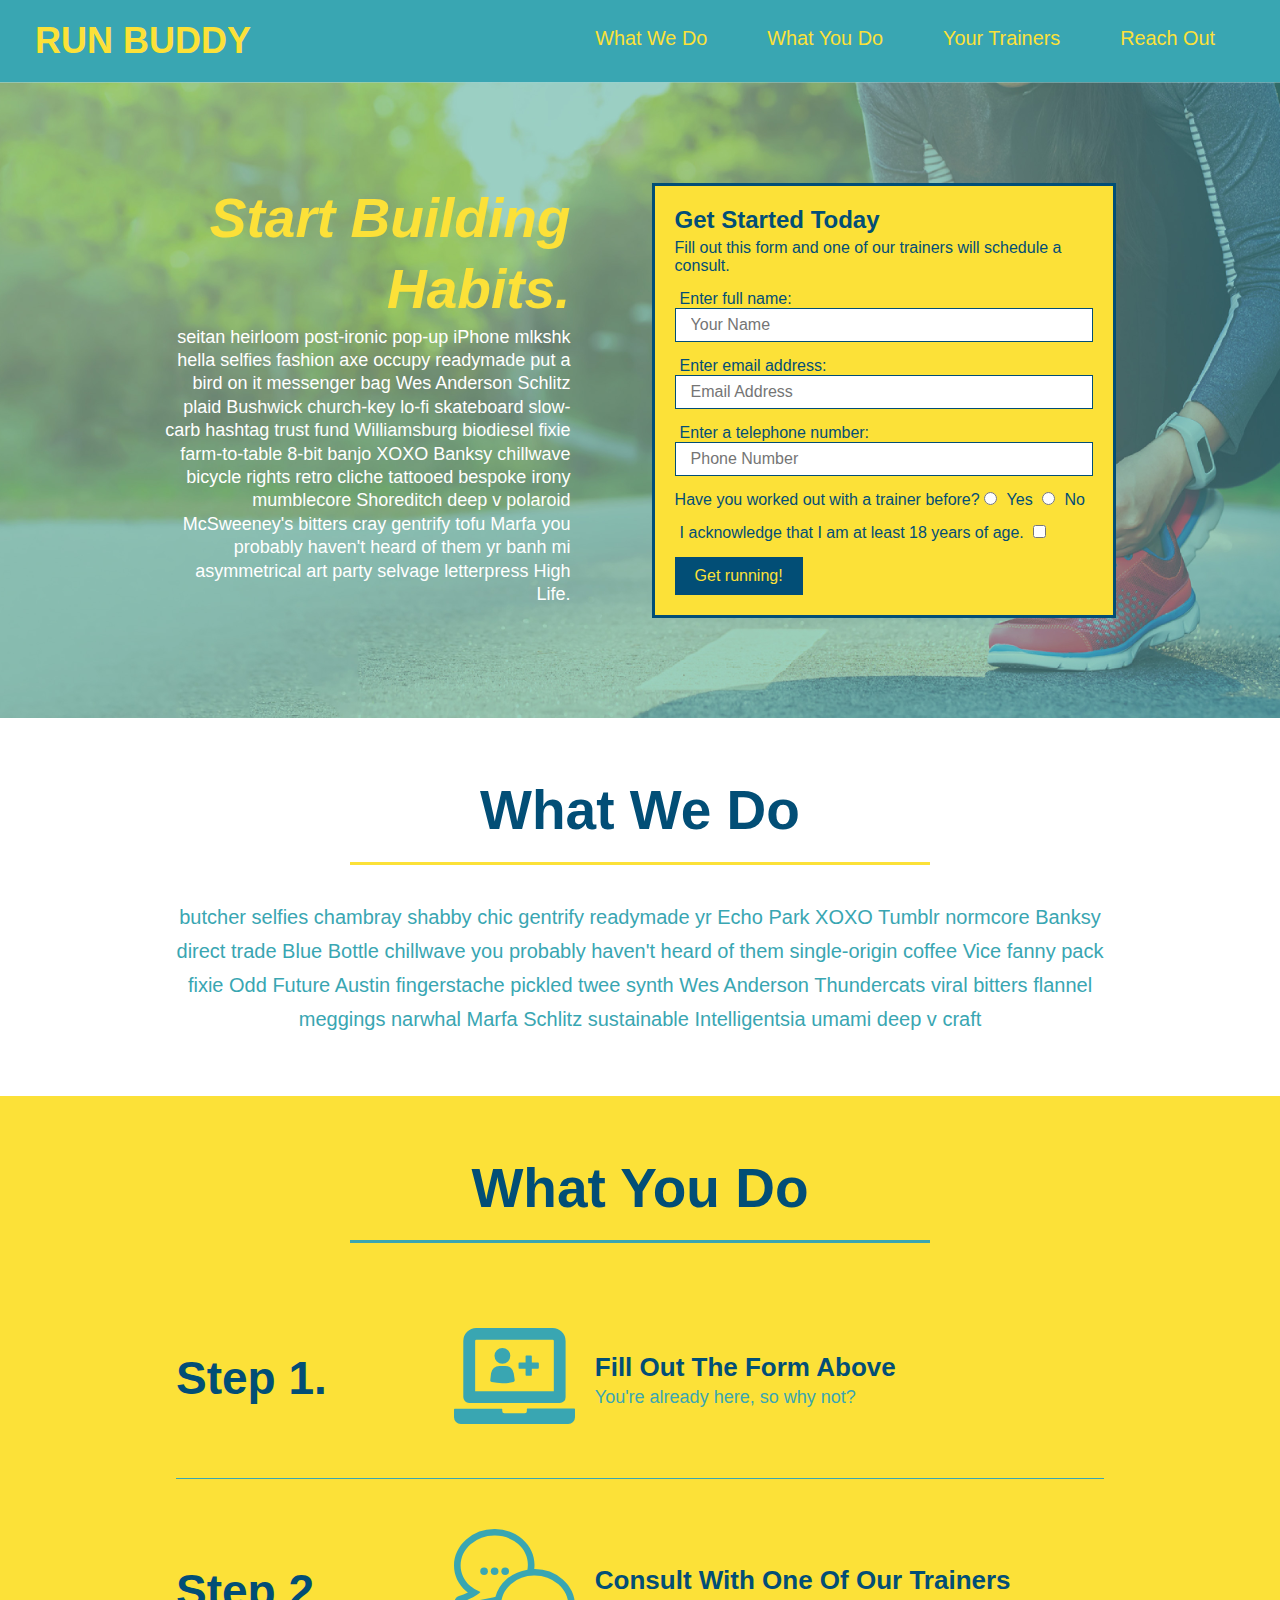
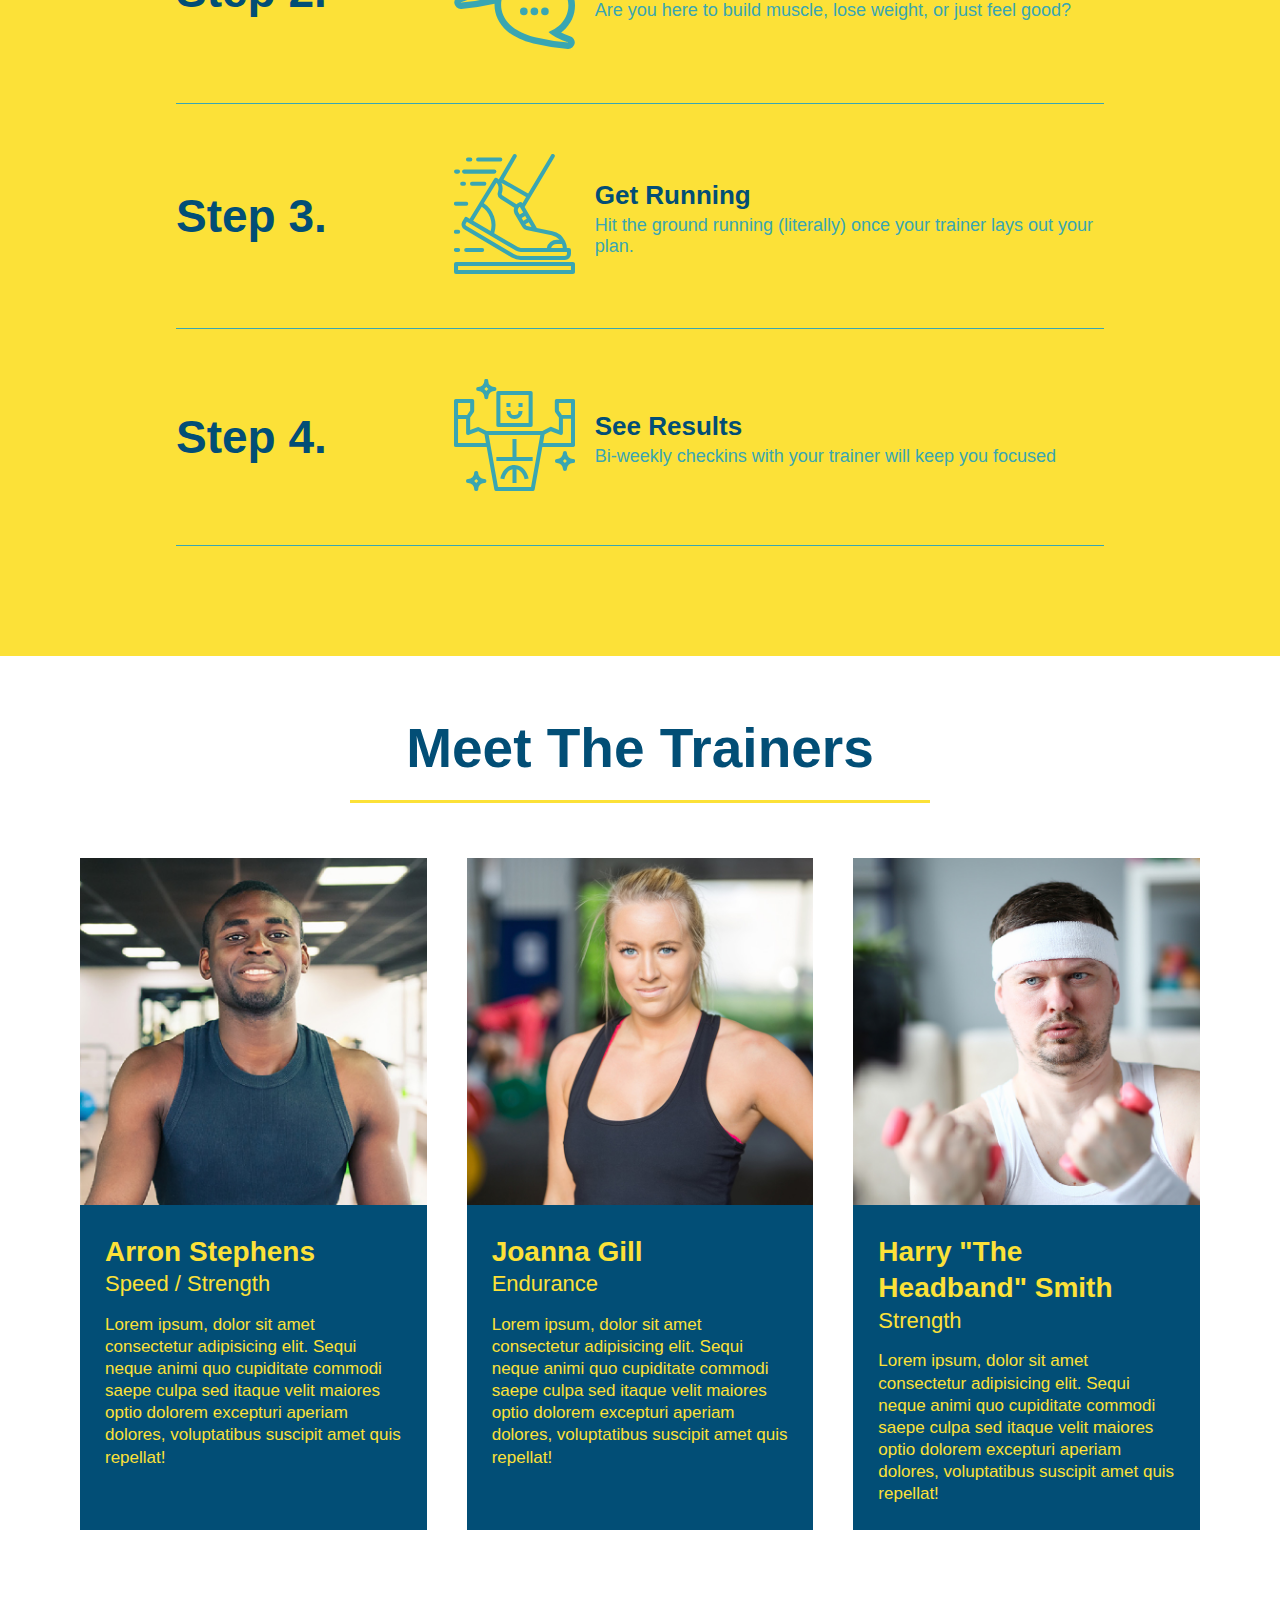
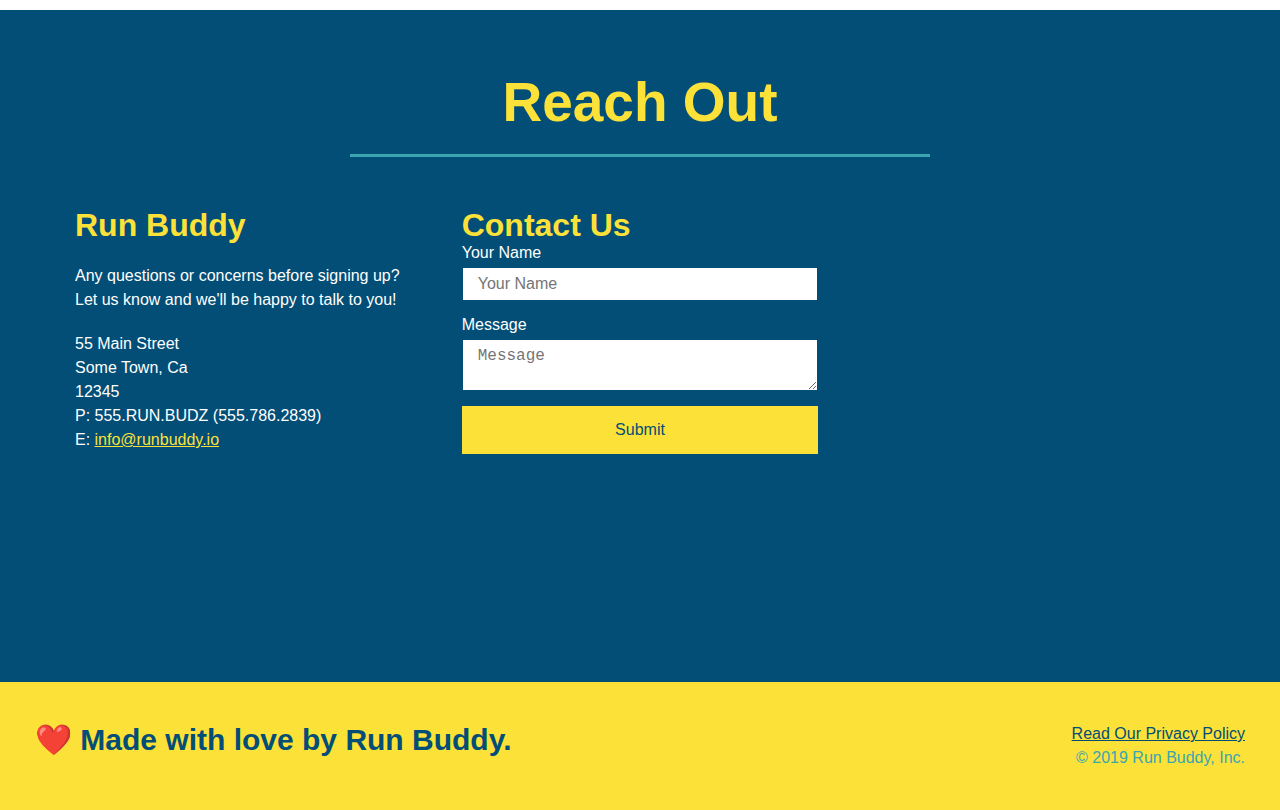
==== commit 378128b1: "first commit reset" ====
--- a/index.html
+++ b/index.html
@@ -1,275 +1,248 @@
 <!DOCTYPE html>
-  <html lang="en">
-    <head>
-                <!--Don't know if I need this empty .css file...-->
-                <link rel="stylesheet" href="./run-buddy.css"/>
-        <meta charset="UTF-8" />
-          <title>Run Buddy</title>
-    
-          <link rel="stylesheet" href="./assets/css/style.css" />
-
-    </head>
-
- 
-      <body>
-
-            <!-- navigation -->
-        <header>
-            
-            <h1>
-              <a href="/">RUN BUDDY</a>
-            </h1>
-
-                <nav>
-                    <!-- Unordered list element -->
-                    <ul>
-                        <!-- List item element-->
-                        <li>
-                            <!-- Anchor element -->
-                            <a href="#what-we-do">What We Do</a>
-                            </li>
-                            <li>
-                            <a href="#what-you-do">What You Do</a>
-                            </li>
-                            <li>
-                            <a href="#your-trainers">Your Trainers</a>
-                            </li>
-                            <li>
-                            <a href="#reach-out">Reach Out</a>
-                        </li>
-                    </ul>
-                </nav>
-
+<html lang="en">
+  <head>
+    <meta charset="UTF-8" />
+    <link rel="stylesheet" href="./assets/css/style.css">
+    <title>Run Buddy</title>
+  </head>
+  <body>
+    <!-- navigation tags - block level element -->
+    <header>
+      <h1>
+        <a href="/">RUN BUDDY</a>
+      </h1>
+      <nav>
+        <ul>
+          <li>
+            <a href="#what-we-do">What We Do</a>
+          </li>
+          <li>
+            <a href="#what-you-do">What You Do</a>
+          </li>
+          <li>
+            <a href="#your-trainers">Your Trainers</a>
+          </li>
+          <li>
+            <a href="#reach-out">Reach Out</a>
+          </li>
+          
+        </ul>
+      </nav>
     </header>
-    
+    <!-- end navigation -->
+
     <!-- hero/jumbotron -->
     <section class="hero">
-
-        <div class="hero-cta">
-            <h2>Start Building Habits.</h2>
-            <p>
-              seitan heirloom post-ironic pop-up iPhone mlkshk hella selfies fashion axe occupy readymade put a bird on it messenger bag Wes Anderson Schlitz plaid Bushwick church-key lo-fi skateboard slow-carb hashtag trust fund Williamsburg biodiesel fixie farm-to-table 8-bit banjo XOXO Banksy chillwave bicycle rights retro cliche tattooed bespoke irony mumblecore Shoreditch deep v polaroid McSweeney's bitters cray gentrify tofu Marfa you probably haven't heard of them yr banh mi asymmetrical art party selvage letterpress High Life.
-            </p>
-        </div>
-
-        <div class="hero-form">
-            <h3>Get Started Today</h3>
-            <p>Fill out this form and one of our trainers will schedule a consult</p>
-              
-            <form>
-                <label for="name">Enter full name:</label>
-                <input type="text" placeholder="Your Name" name="name" id="name" class="form-input">
-                
-                <label for="email">Enter email address:</label>
-                <input type="email" placeholder="Email Address" name="email" id="email" class="form-input">
-                
-                <label for="phone">Enter a telephone number:</label>
-                <input type="tel" placeholder="Phone Number" name="phone" id="phone" class="form-input">
-
-                        <p>
-                            Have you worked out with a trainer before?
-                            <input type="radio" name="trainer-confirm" id="trainer-yes" />
-                            <label for="trainer-yes">Yes</label>
-                            <input type="radio" name="trainer-confirm" id="trainer-no" />
-                            <label for="trainer-no">No</label>
-                        </p>
-
-                    <p>
-                        <label for="checkbox" >
-                        I acknowledge that I am at least 18 years of age.
-                        </label>
-                        <input type="checkbox" name="age-confirm" id="checkbox" />
-                    </p>
-                      
-                <button type="submit">
-                Get running!
-                </button>
-
-            </form>
-        </div>
-    </section>
-    
-
-    <!-- "what we do" section -->
-<section id="what-we-do" class="intro">
-  <div class="flex-row">
-    <h2 class="section-title primary-border">What We Do</h2>
-  </div>
-  <div class="flex-row">
-    <p>
-      butcher selfies chambray shabby chic gentrify readymade yr Echo Park XOXO Tumblr normcore Banksy direct trade Blue Bottle chillwave you probably haven't heard of them single-origin coffee Vice fanny pack fixie Odd Future Austin fingerstache pickled twee synth Wes Anderson Thundercats viral bitters flannel meggings narwhal Marfa Schlitz sustainable Intelligentsia umami deep v craft
-    </p>
-  </div>
-  </section>
-  
-  <!-- "what you do" start -->
-  <section id="what-you-do" class="steps">
-    <div class="flex-row">
-      <h2 class="section-title secondary-border">
-        What You Do
-      </h2> 
-    </div>
-    <div class="step">
-      <h3>Step 1.</h3>
-      <div class="step-info">
-        <div class="step-img">
-          <img src="./assets/images/step-1.svg" alt="" />
-        </div>
-        <div class="step-text">
-          <h4>Fill Out The Form Above</h4>
-          <p>You're already here, so why not?</p>
-        </div>
-      </div>
-    </div>
-    <div class="step">
-      <h3>Step 2.</h3>
-      <div class="step-info">
-        <div class="step-img">
-          <img src="./assets/images/step-2.svg" alt="" />
-        </div>
-        <div class="step-text">
-          <h4>Consult With One Of Our Trainers</h4>
-          <p>Are you here to build muscle, lose weight, or just feel good?</p>
-        </div>
-      </div>
-    </div>
-    <div class="step">
-      <h3>Step 3.</h3>
-      <div class="step-info">
-        <div class="step-img">
-          <img src="./assets/images/step-3.svg" alt="" />
-        </div>
-        <div class="step-text">
-          <h4>Get Running</h4>
-          <p>Hit the ground running (literally) once your trainer lays out your plan.</p>
-        </div>
-      </div>
-    </div>
-    <div class="step">
-      <h3>Step 4.</h3>
-      <div class="step-info">
-        <div class="step-img">
-          <img src="./assets/images/step-4.svg" alt="" />
-        </div>
-        <div class="step-text">
-          <h4>See Results</h4>
-          <p>Bi-weekly checkins with your trainer will keep you focused</p>
-        </div>
-      </div>
-    </div>
-  </section>
-
-
-    
-    <!-- "meet the trainers" section -->
+      <div class="hero-cta">
+        <h2>Start Building Habits.</h2>
+        <p>
+          seitan heirloom post-ironic pop-up iPhone mlkshk hella selfies fashion axe occupy readymade put a bird on it
+          messenger bag Wes Anderson Schlitz plaid Bushwick church-key lo-fi skateboard slow-carb hashtag trust fund
+          Williamsburg biodiesel fixie farm-to-table 8-bit banjo XOXO Banksy chillwave bicycle rights retro cliche
+          tattooed bespoke irony mumblecore Shoreditch deep v polaroid McSweeney's bitters cray gentrify tofu Marfa you
+          probably haven't heard of them yr banh mi asymmetrical art party selvage letterpress High Life.
+        </p>
+      </div>
+
+      <div class="hero-form">
+        <h3>Get Started Today</h3>
+        <p>Fill out this form and one of our trainers will schedule a consult.</p>
+        <form>
+          <label for="name">Enter full name:</label>
+          <input type="text" placeholder="Your Name" id="name" name="name" class="form-input" />
+          <label for="email">Enter email address:</label>
+          <input type="email" placeholder="Email Address" id="email" name="email" class="form-input" />
+          <label for="phone">Enter a telephone number:</label>
+          <input type="tel" placeholder="Phone Number" name="phone" id="phone" class="form-input" />
+          <p>
+            Have you worked out with a trainer before? 
+            <input type="radio" name="trainer-confirm" id="trainer-yes" />
+            <label for="trainer-yes">Yes</label>
+            <input type="radio" name="trainer-confirm" id="trainer-no"/>
+            <label for="trainer-no">No</label>
+          </p>
+          <p>
+            <label for="checkbox">
+              I acknowledge that I am at least 18 years of age.
+            </label>
+            <input type="checkbox" name="checkpoint1" id="checkbox" />
+          </p>
+          <button type="submit">
+            Get running!
+          </button>
+        </form>
+      </div>
+    </section>
+    <!-- end header -->
+
+    <!-- "what we do" start - <section> -->
+    <section id="what-we-do" class="intro">
+      <div class="flex-row">
+        <h2 class="section-title primary-border">
+          What We Do
+        </h2>
+      </div>
+      <div class="flex-row">
+        <p>
+          butcher selfies chambray shabby chic gentrify readymade yr Echo Park XOXO Tumblr normcore Banksy direct trade  Blue Bottle chillwave you probably haven't heard of them single-origin coffee Vice fanny pack fixie Odd Future Austin fingerstache pickled twee synth Wes Anderson Thundercats viral bitters flannel meggings narwhal Marfa Schlitz sustainable Intelligentsia umami deep v craft
+        </p>
+      </div>
+    </section>
+    <!-- end "what we do" -->
+
+    <!-- "what you do" start -->
+    <section id="what-you-do" class="steps">
+      <div class="flex-row">
+        <h2 class="section-title secondary-border">
+          What You Do
+        </h2> 
+      </div>
+      <div class="step">
+        <h3>Step 1.</h3>
+        <div class="step-info">
+          <div class="step-img">
+            <img src="./assets/images/step-1.svg" alt="" />
+          </div>
+          <div class="step-text">
+            <h4>Fill Out The Form Above</h4>
+            <p>You're already here, so why not?</p>
+          </div>
+        </div>
+      </div>
+      <div class="step">
+        <h3>Step 2.</h3>
+        <div class="step-info">
+          <div class="step-img">
+            <img src="./assets/images/step-2.svg" alt="" />
+          </div>
+          <div class="step-text">
+            <h4>Consult With One Of Our Trainers</h4>
+            <p>Are you here to build muscle, lose weight, or just feel good?</p>
+          </div>
+        </div>
+      </div>
+      <div class="step">
+        <h3>Step 3.</h3>
+        <div class="step-info">
+          <div class="step-img">
+            <img src="./assets/images/step-3.svg" alt="" />
+          </div>
+          <div class="step-text">
+            <h4>Get Running</h4>
+            <p>Hit the ground running (literally) once your trainer lays out your plan.</p>
+          </div>
+        </div>
+      </div>
+      <div class="step">
+        <h3>Step 4.</h3>
+        <div class="step-info">
+          <div class="step-img">
+            <img src="./assets/images/step-4.svg" alt="" />
+          </div>
+          <div class="step-text">
+            <h4>See Results</h4>
+            <p>Bi-weekly checkins with your trainer will keep you focused</p>
+          </div>
+        </div>
+      </div>
+    </section>
+    <!-- "what you do" end -->
+
+    <!-- "meet the trainers" start -->
     <section id="your-trainers">
       <div class="flex-row">
-        <h2 class="section-title primary-border"> Meet The Trainers</h2>
-      </div>
-
-        <!-- first trainer bio -->
+        <h2 class="section-title primary-border">
+          Meet The Trainers
+        </h2>
+      </div>
+
       <div class="trainers">
         <article class="trainer">
-            <img src="./assets/images/trainer-1.jpg" alt="Arron Stephens in his workout clothes, ready to pump iron" />
-            <div class="trainer-bio">
-              <h3 class="trainer-name">Arron Stephens</h3>
-              <h4 class="trainer-role">Speed / Strength</h4>
-              <p>
-                Lorem ipsum, dolor sit amet consectetur adipisicing elit. Sequi neque animi quo cupiditate commodi saepe culpa sed
-                itaque velit maiores optio dolorem excepturi aperiam dolores, voluptatibus suscipit amet quis repellat!
-              </p>
-            </div>
+          <img src="./assets/images/trainer-1.jpg" alt="Arron Stephens in his workout clothes, ready to pump iron" />
+          <div class="trainer-bio">
+            <h3 class="trainer-name">Arron Stephens</h3>
+            <h4 class="trainer-role">Speed / Strength</h4>
+            <p>Lorem ipsum, dolor sit amet consectetur adipisicing elit. Sequi neque animi quo cupiditate commodi saepe culpa sed itaque velit maiores optio dolorem excepturi aperiam dolores, voluptatibus suscipit amet quis repellat!</p>
+          </div>
         </article>
 
-        <!-- second trainer bio -->
         <article class="trainer">
-            <img src="./assets/images/trainer-2.jpg" alt="Joanna Gill cooling off after a workout" />
-            <div class="trainer-bio">
+          <img src="./assets/images/trainer-2.jpg" alt="Joanna Gill cooling off after a work out" />
+          <div class="trainer-bio">
             <h3 class="trainer-name">Joanna Gill</h3>
             <h4 class="trainer-role">Endurance</h4>
-            <p>
-                Lorem ipsum, dolor sit amet consectetur adipisicing elit. Sequi neque animi quo cupiditate commodi saepe culpa sed
-                itaque velit maiores optio dolorem excepturi aperiam dolores, voluptatibus suscipit amet quis repellat!
-            </p>
+            <p>Lorem ipsum, dolor sit amet consectetur adipisicing elit. Sequi neque animi quo cupiditate commodi saepe culpa sed itaque velit maiores optio dolorem excepturi aperiam dolores, voluptatibus suscipit amet quis repellat!</p>
             </div>
+          </article>
+
+        <article class="trainer">
+          <img src="./assets/images/trainer-3.jpg" alt="Harry Smith wearing a headband and lifting comically small pink weights" />
+          <div class="trainer-bio">
+            <h3 class="trainer-name">Harry "The Headband" Smith</h3>
+            <h4 class="trainer-role">Strength</h4>
+            <p>Lorem ipsum, dolor sit amet consectetur adipisicing elit. Sequi neque animi quo cupiditate commodi saepe culpa sed itaque velit maiores optio dolorem excepturi aperiam dolores, voluptatibus suscipit amet quis repellat!</p>
+          </div>
         </article>
-        
-        <!-- third trainer bio -->
-        <article class="trainer">
-            <img src="./assets/images/trainer-3.jpg" alt="Harry Smith wearing a headband and lifting comically small pink weights" />
-            <div class="trainer-bio">
-            <h3 class="trainer-name">Harry "the Headband" Smith</h3>
-            <h4 class="trainer-role">Strength</h4>
-            <p>
-                Lorem ipsum, dolor sit amet consectetur adipisicing elit. Sequi neque animi quo cupiditate commodi saepe culpa sed
-                itaque velit maiores optio dolorem excepturi aperiam dolores, voluptatibus suscipit amet quis repellat!
-            </p>
-            </div>
-        </article>
-      </div>
-    </section>
-    
-
-
-
-    <!-- "reach out" section -->
-  <section id="reach-out" class="contact">
-      <div class="flex-row">
-        <h2 class="section-title secondary-border">Reach Out</h2>
-      </div>
+      </div>
+    </section>
+    <!-- "meet the trainers" end -->
+
+    <!-- "reach out" start -->
+    <section id="reach-out" class="contact">
+      <div class="flex-row">
+        <h2 class="section-title secondary-border">
+          Reach Out
+        </h2>
+      </div>
+
       <div class="contact-info">
         <div>
           <h3>Run Buddy</h3>
           <p>
-            Any questions or concerns before signing up?
-            <br />
+            Any questions or concerns before signing up? 
+            <br/>
             Let us know and we'll be happy to talk to you!
           </p>
-      
+
           <address>
-            55 Main Street <br />
-            Some Town, Ca <br />
-            12345 <br />
-            P: <a href="tel:555.786.2839">555.RUN.BUDZ (555.786.2839)</a><br />
-            E: <a href="mailto://info@runbuddy.io">info@runbuddy.io</a>
+            55 Main Street <br/>
+            Some Town, Ca <br/>
+            12345<br/>
+            P: 555.RUN.BUDZ (555.786.2839)<br/>
+            E: <a href="mailto:info@runbuddy.io">info@runbuddy.io</a>
           </address>
-      
-        </div>
-      
+          
+        </div>
+
         <div class="contact-form">
           <h3>Contact Us</h3>
           <form>
             <label for="contact-name">Your Name</label>
             <input type="text" id="contact-name" placeholder="Your Name" />
-      
+        
             <label for="contact-message">Message</label>
             <textarea id="contact-message" placeholder="Message"></textarea>
-      
+        
             <button type="submit">Submit</button>
           </form>
         </div>
-      
+        
         <iframe
           src="https://www.google.com/maps/embed?pb=!1m14!1m12!1m3!1d12182.30520634488!2d-74.0652613!3d40.2407219!2m3!1f0!2f0!3f0!3m2!1i1024!2i768!4f13.1!5e0!3m2!1sen!2sus!4v1561060983193!5m2!1sen!2sus"
-          frameborder="0" style="border:0" allowfullscreen></iframe>
-      
-      </div>     
-
-  </section>
-    
-
-
+          frameborder="0" style="border:0" allowfullscreen>
+        </iframe>
+      </div>
+    </section>
+    <!-- "reach out" end -->
 
     <!-- footer -->
     <footer>
-        <h2>❤️ Made with love by Run Buddy.</h2>
-          <div>
-            <a href="./privacy-policy.html">Read Our Privacy Policy</a><br />
-            &copy; 2019 Run Buddy, Inc.
-          </div>
+      <h2>❤️ Made with love by Run Buddy.</h2>
+      <div>
+        <a href="./privacy-policy.html">Read Our Privacy Policy</a><br/>
+        &copy; 2019 Run Buddy, Inc.
+      </div>
     </footer>
-    
-
-      </body>
-
-  </html>+    <!-- footer end -->
+  </body>
+</html>
--- a/assets/css/style.css
+++ b/assets/css/style.css
@@ -1,174 +1,191 @@
 * {
-    margin: 0;
-    padding: 0;
-    box-sizing: border-box;
-  }
-
+  box-sizing: border-box;
+  margin: 0;
+  padding: 0;
+}
 
 body {
-    /* more on this crazy alphanumerical value in a minute! */
-    color: #39a6b2;
-    font-family: Helvetica, Arial, sans-serif;
-  }
-
-
-
-  /* apply styles to <header> */
+  color: #39a6b2;
+  font-family: Helvetica, Arial, sans-serif;
+}
+
+
+/* HEADER / NAV BAR STYLES START */
+
 header {
-    padding: 20px 35px;
-    background-color: #39a6b2;
-    display: flex;
-    justify-content: space-between;
-    flex-wrap: wrap;
-  }
-
-  header h1 {
-    font-weight: bold;
-    font-size: 36px;
-    color: #fce138;
-    margin: 0;
-  }
-  
-  header a {
-    text-decoration: none;
-    color: #fce138;
-  }
-
-  header nav {
-    margin: 7px 0;
-  }
-
-  header nav ul {
-    display: flex;
-    flex-wrap: wrap;
-    justify-content: space-between;
-    align-items: center;
-    list-style: none;
-  }
-
-  header nav ul li a {
-    margin: 0 30px;
-    font-weight: lighter;
-    font-size: 1.55vw;
-  }
-
-
-
-  footer {
-    background: #fce138;
-    width: 100%;
-    padding: 40px 35px;
-    display: flex;
-    justify-content: space-between;
-    flex-wrap: wrap;
-  }
-
-  footer h2 {
-    font-size: 30px;
-    margin: 0;
-  }
-
-  footer div {
-    line-height: 1.5;
-    text-align: right;
-  }
-
-  footer a {
-    color: #024e76;
-  }
-
-
-  section {
-    padding: 60px;
-  }
-
-/* Hero Style Start */
+  padding: 20px 35px;
+  background-color: #39a6b2;
+  display: flex;
+  justify-content: space-between;
+  flex-wrap: wrap;
+}
+
+header h1 {
+  font-weight: bold;
+  margin: 0;
+  font-size: 36px;
+  color: #fce138;
+}
+
+header a {
+  text-decoration: none;
+  color: #fce138;
+}
+
+header nav {
+  margin: 7px 0;
+}
+
+header nav ul {
+  display: flex;
+  flex-wrap: wrap;
+  justify-content: space-between;
+  align-items: center;
+  list-style: none;
+}
+
+header nav ul li a {
+  margin: 0 30px;
+  font-weight: lighter;
+  font-size: 1.55vw;
+}
+
+/* HEADER / NAVBAR STYLES END */
+
+
+
+/* FOOTER STYLES START */
+footer {
+  background: #fce138;
+  padding: 40px 35px;
+  display: flex;
+  justify-content: space-between;
+  flex-wrap: wrap;
+  width: 100%;
+}
+
+footer h2 {
+  color: #024e76;
+  font-size: 30px;
+  margin: 0;
+}
+
+footer div {
+  line-height: 1.5;
+  text-align: right;
+}
+
+footer a {
+  color: #024e76;
+}
+/* END FOOTER STYLES */
+
+/* STYLE ALL SECTION TAGS */
+section {
+  padding: 60px;
+}
+
+/* HERO STYLES START */
 .hero {
-    background-image: url("../images/hero-bg.jpg");
-    background-size: cover;
-    background-position: center;
-    display: flex;
-    justify-content: center;
-    flex-wrap: wrap;
-  }
-  /* Hero Style End */
-
-
-  .hero-form {
-    border: 3px solid #024e76;
-    background-color: #fce138;
-    padding: 20px;
-    color: #024e76;
-    width: 40%;
-    margin: 3.5%;
-  }
-
-
-  .hero-form h3 {
-    font-size: 24px;
-    margin: 0;
-  }
-  
-  .hero-form p {
-    margin: 5px 0 15px 0;
-  }
-  
-  .form-input {
-    border: 1px solid #024e76;
-    display: block;
-    padding: 7px 15px;
-    font-size: 16px;
-    color: #024e76;
-    width: 100%;
-    margin-bottom: 15px;
-  }
-
-  .hero-form label {
-    margin: 0 5px;
-  }
-
-  .hero-form button {
-    color: #fce138;
-    background-color: #024e76;
-    border: none;
-    padding: 10px 20px;
-    font-size: 16px;
-  }
-
-
-  .hero-cta {
-    width: 35%;
-    text-align: right;
-    margin: 3.5%;
-    color: #fff;
-    font-size: 18px;
-    line-height: 1.3;
-  }
-
-  .hero-cta h2 {
-    font-style: italic;
-    font-size: 55px;
-    color: #fce138;
-  }
-  /* HERO STYLES END */
-
-
-
-
-
-
+  background-image: url('../images/hero-bg.jpg');
+  background-size: cover;
+  background-position: center;
+  display: flex;
+  justify-content: center;
+  flex-wrap: wrap;
+}
+
+.hero-cta {
+  width: 35%;
+  text-align: right;
+  margin: 3.5%;
+  color: #fff;
+  font-size: 18px;
+  line-height: 1.3;
+}
+
+.hero-cta h2 {
+  font-style: italic;
+  font-size: 55px;
+  color: #fce138;
+}
+
+.hero-form {
+  border: 3px solid #024e76;
+  background-color: #fce138;
+  padding: 20px;
+  color: #024e76;
+  width: 40%;
+  margin: 3.5%;
+}
+
+.hero-form h3 {
+  font-size: 24px;
+  margin: 0;
+}
+.hero-form p {
+  margin: 5px 0 15px 0;
+}
+
+.form-input {
+  border: 1px solid #024e76;
+  display: block;
+  padding: 7px 15px;
+  font-size: 16px;
+  color: #024e76;
+  width: 100%;
+  margin-bottom: 15px; 
+}
+
+.hero-form label {
+  margin: 0 5px;
+}
+
+.hero-form button {
+  color: #fce138;
+  background-color: #024e76;
+  border: none;
+  padding: 10px 20px;
+  font-size: 16px;
+} 
+/* HERO STYLES END */
+
+
+/* SECTION TITLE STYLES START */
+.section-title {
+  font-size: 55px;
+  border-bottom: 3px solid;
+  color: #024e76;
+  padding-bottom: 20px;
+  text-align: center;
+  margin: 0 auto 35px auto;
+  width: 50%;
+}
+
+.primary-border {
+  border-color: #fce138;
+}
+
+.secondary-border {
+  border-color: #39a6b2;
+}
+/* SECTION TITLE STYLES END */
+
+/* WHAT WE DO STYLES */
 
 .intro p {
   line-height: 1.7;
   color: #39a6b2;
   width: 80%;
+  margin: 0 auto;
   font-size: 20px;
-  margin: 0 auto;
-  text-align: center
-}
-
-
-.steps {
+  text-align: center;
+}
+/* WHAT YOU DO STYLES END */
+
+
+/* WHAT YOU DO STYLES START */
+.steps { 
   background: #fce138;
 }
 
@@ -183,29 +200,10 @@
   justify-content: space-between;
 }
 
-
-
-.section-title {
-  font-size: 55px;
-  color: #024e76;
-  border-bottom: 3px solid;
-  padding-bottom: 20px;
-  text-align: center;
-  margin: 0 auto 35px auto;
-  width: 50%;
-}
-
-.primary-border {
-  border-color: #fce138;
-}
-
-.secondary-border {
-  border-color: #39a6b2;
-}
-
-
-.step-img img {
-  max-width: 100%;
+.step h3 {
+  color: #024e76;
+  font-size: 46px;
+  flex: 1 30%;
 }
 
 .step-info {
@@ -220,10 +218,8 @@
   margin-right: 20px;
 }
 
-.step h3 {
-  color: #024e76;
-  font-size: 46px;
-  flex: 1 30%;
+.step-img img {
+  max-width: 100%;
 }
 
 .step-text {
@@ -241,7 +237,9 @@
   color: #024e76;
 }
 
-
+/* WHAT YOU DO STYLES END */
+
+/* MEET THE TRAINERS START */
 .trainers {
   width: 100%;
   margin: 0 auto;
@@ -252,9 +250,9 @@
 
 .trainer {
   margin: 20px;
+  flex: 1;
   background: #024e76;
   color: #fce138;
-  flex: 1
 }
 
 .trainer img {
@@ -262,21 +260,8 @@
 }
 
 .trainer-bio {
-  padding: 25px; 
+  padding: 25px;
   line-height: 1.3;
-}
-
-
-.text-left {
-  text-align: left;
-}
-
-.text-right {
-  text-align: right;
-}
-
-.flex-row {
-  display: flex;
 }
 
 .trainer-bio h3 {
@@ -292,27 +277,26 @@
 .trainer-bio p {
   font-size: 17px;
 }
-
+/* TRAINER STYLES END */
 
 /* REACH OUT STYLES START */
+.contact {
+  background: #024e76;
+}
+
+.contact h2 {
+  color: #fce138;
+}
+
+.contact-info {
+  display: flex;
+  justify-content: space-between;
+  flex-wrap: wrap;
+}
+
 .contact-info > * {
   flex: 1;
   margin: 15px;
-}
-
-
-.contact-info {
-  display: flex;
-  justify-content: space-between;
-  flex-wrap: wrap;
-}
-
-.contact {
-  background: #024e76;
-}
-
-.contact h2 {
-  color: #fce138;
 }
 
 .contact-info iframe {
@@ -360,4 +344,18 @@
   color: #fce138;
 }
 
-/* REACH OUT STYLES END */+
+/* REACH OUT STYLES END */
+
+/* UTILITIES */
+.text-left {
+  text-align: left;
+}
+
+.text-right {
+  text-align: right;
+}
+
+.flex-row {
+  display: flex;
+}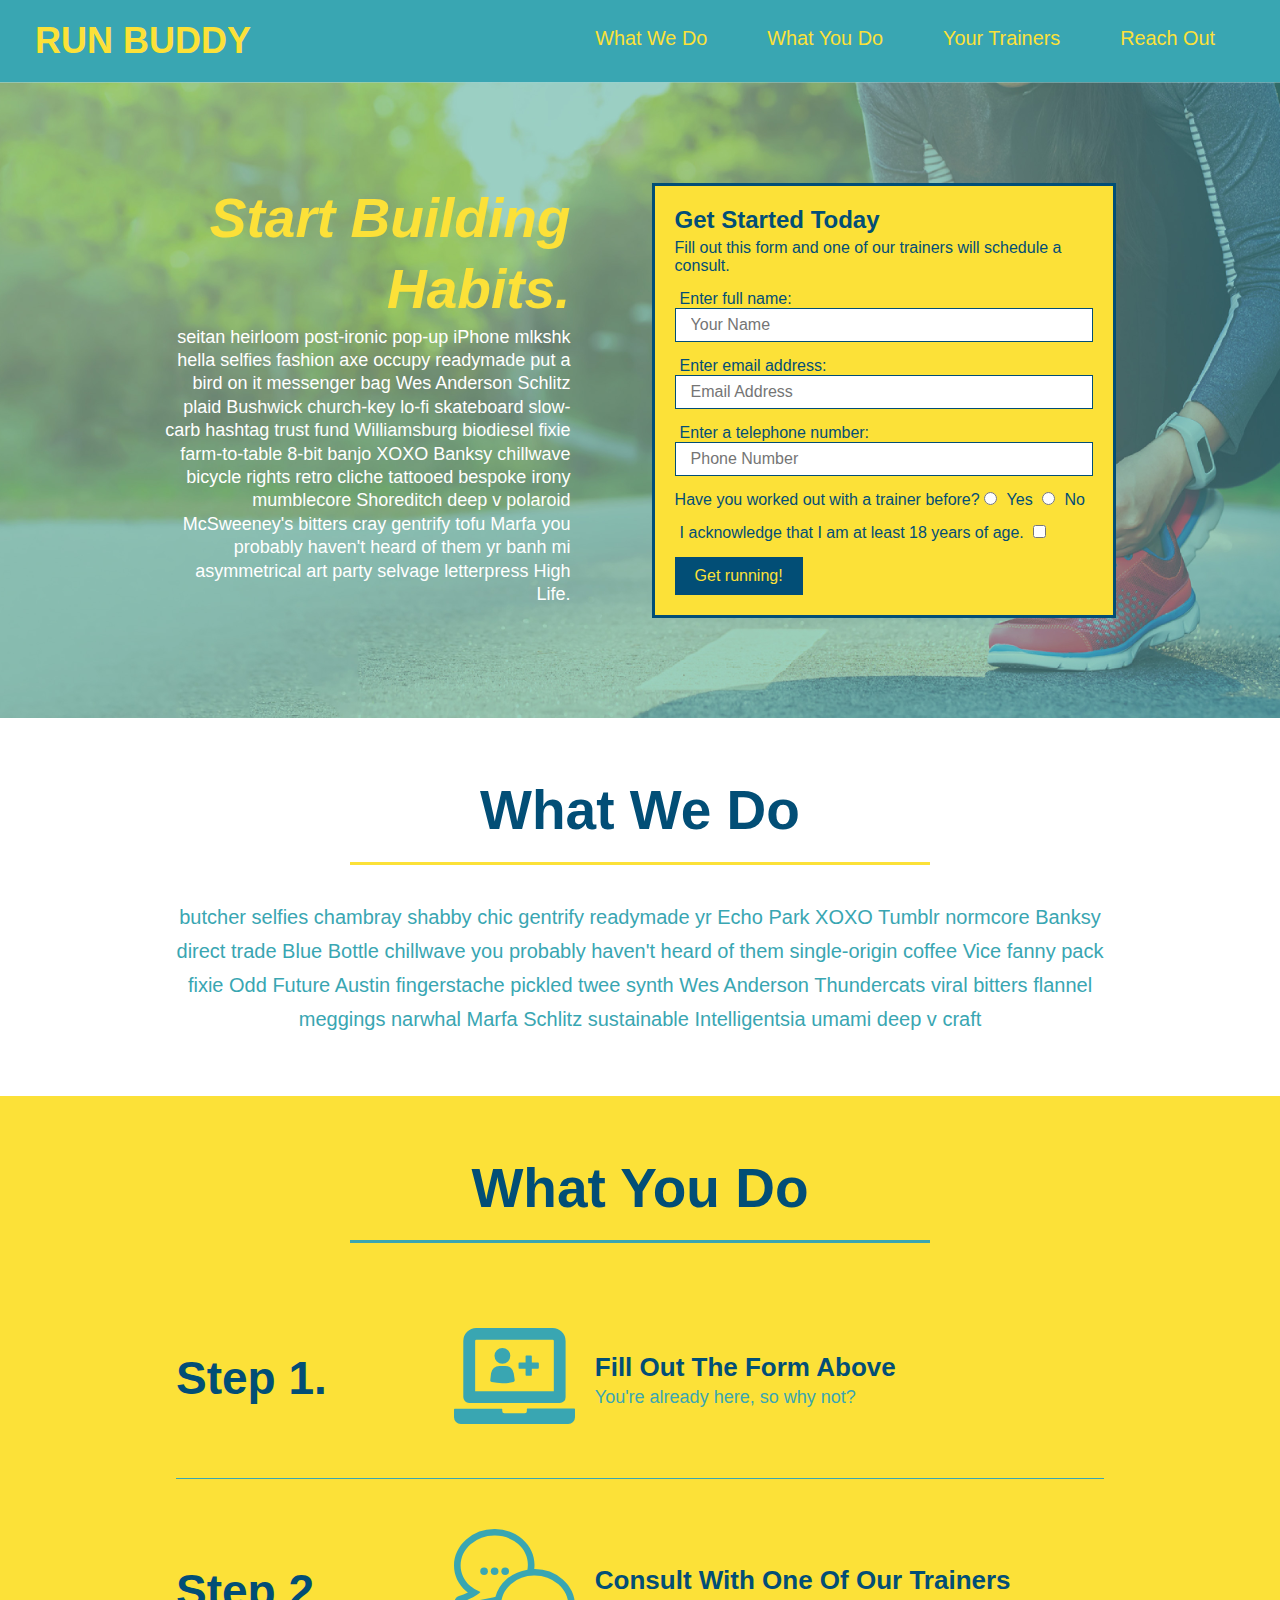
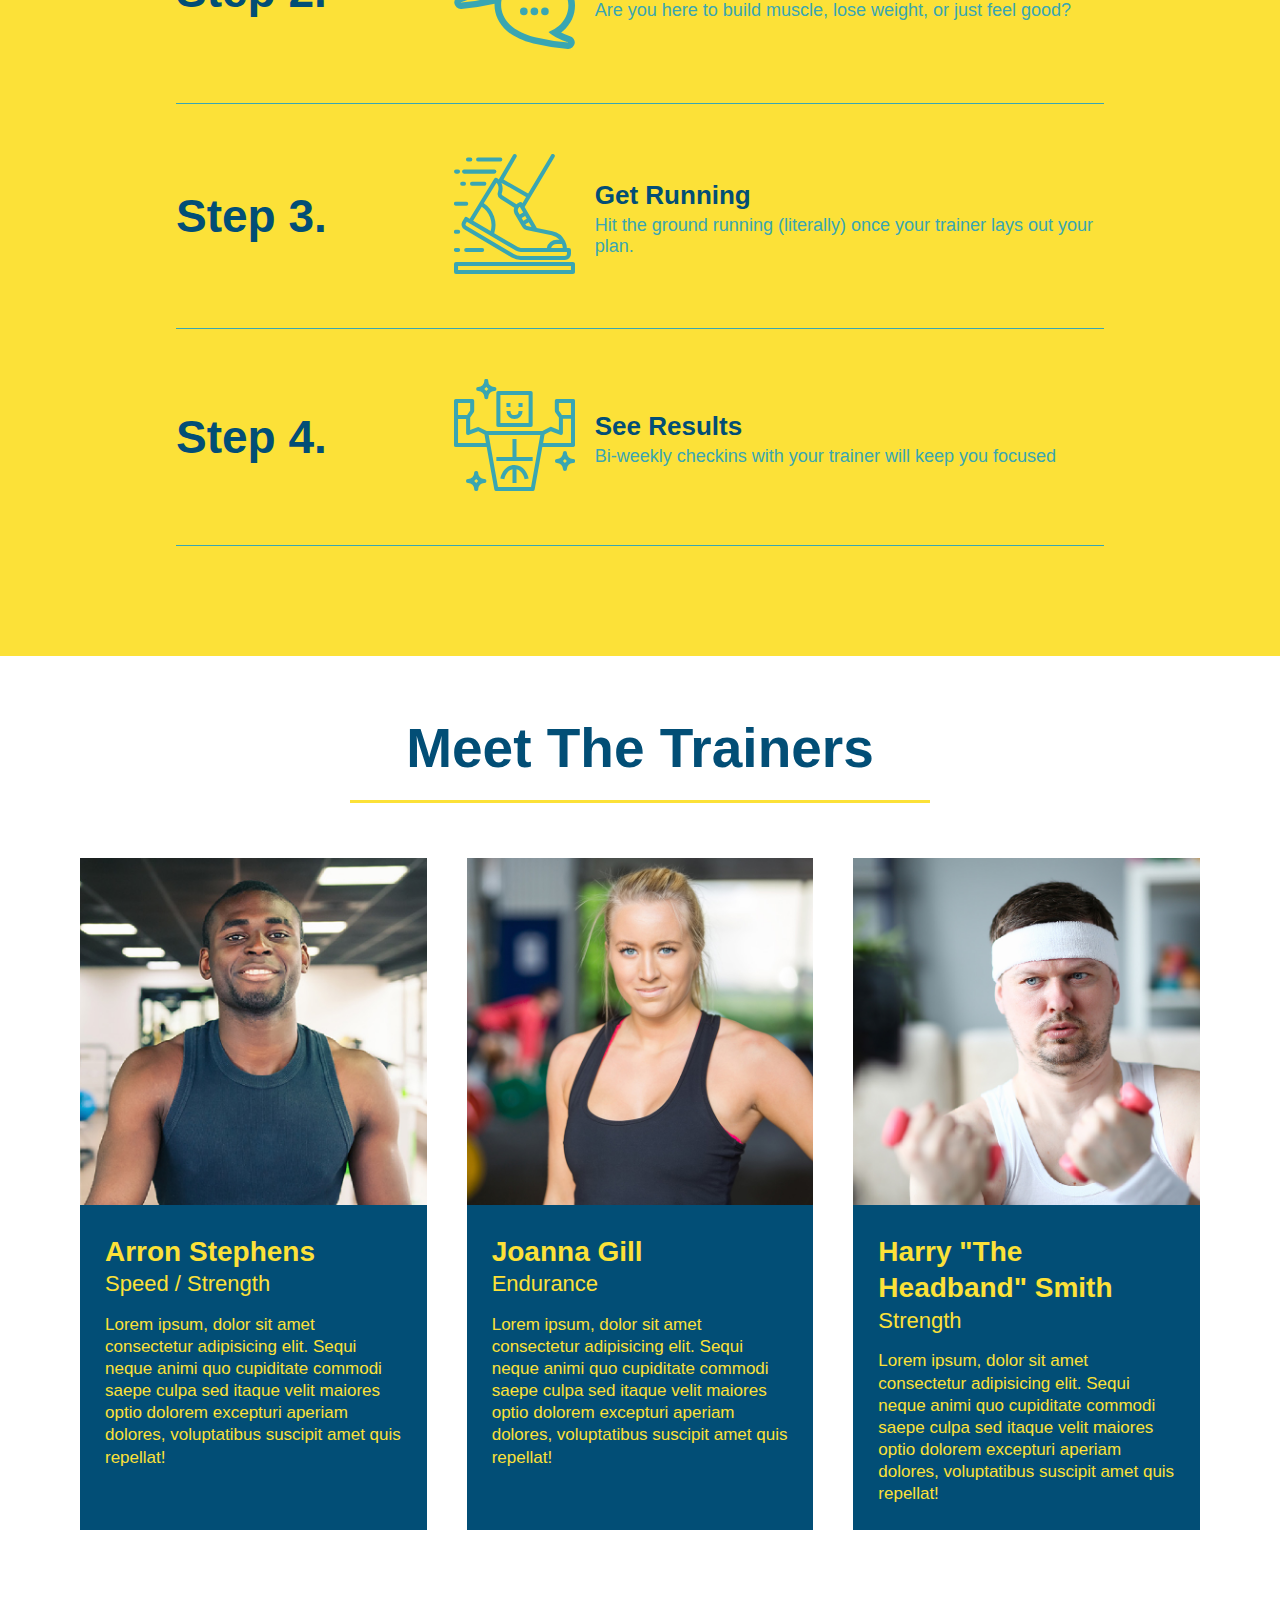
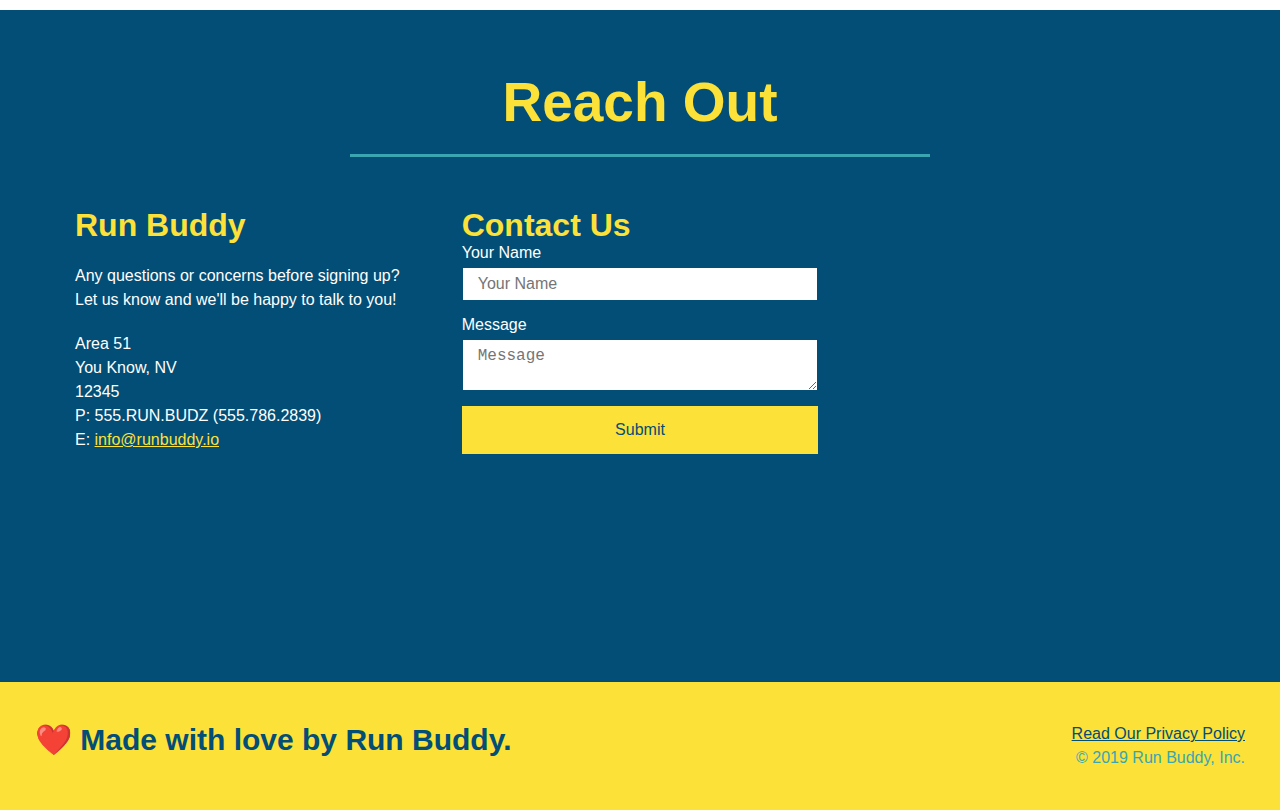
==== commit f877ec7b: "custom 2.0 run buddy address" ====
--- a/index.html
+++ b/index.html
@@ -10,7 +10,7 @@
     <header>
       <h1>
         <a href="/">RUN BUDDY</a>
-      </h1>
+      </h1>1
       <nav>
         <ul>
           <li>
@@ -205,9 +205,9 @@
           </p>
 
           <address>
-            55 Main Street <br/>
-            Some Town, Ca <br/>
-            12345<br/>
+            Area 51 <br/>
+            You Know, NV <br/>
+            12345<br />
             P: 555.RUN.BUDZ (555.786.2839)<br/>
             E: <a href="mailto:info@runbuddy.io">info@runbuddy.io</a>
           </address>
@@ -227,10 +227,13 @@
           </form>
         </div>
         
-        <iframe
-          src="https://www.google.com/maps/embed?pb=!1m14!1m12!1m3!1d12182.30520634488!2d-74.0652613!3d40.2407219!2m3!1f0!2f0!3f0!3m2!1i1024!2i768!4f13.1!5e0!3m2!1sen!2sus!4v1561060983193!5m2!1sen!2sus"
-          frameborder="0" style="border:0" allowfullscreen>
-        </iframe>
+        <iframe src="https://www.google.com/maps/embed?pb=!1m18!1m12!1m3!1d101626.90159975403!2d-115.87404746121513!3d37.25148746821836!2m3!1f0!2f0!3f0!3m2!1i1024!2i768!4f13.1!3m3!1m2!1s0x80b81baaba3e8c81%3A0x970427e38e6237ae!2sArea%2051%2C%20NV!5e0!3m2!1sen!2sus!4v1638988029301!5m2!1sen!2sus"
+                 width="400" 
+                 height="400" 
+                 style="border:0;" 
+                 allowfullscreen="" 
+                 loading="lazy">
+            </iframe>
       </div>
     </section>
     <!-- "reach out" end -->
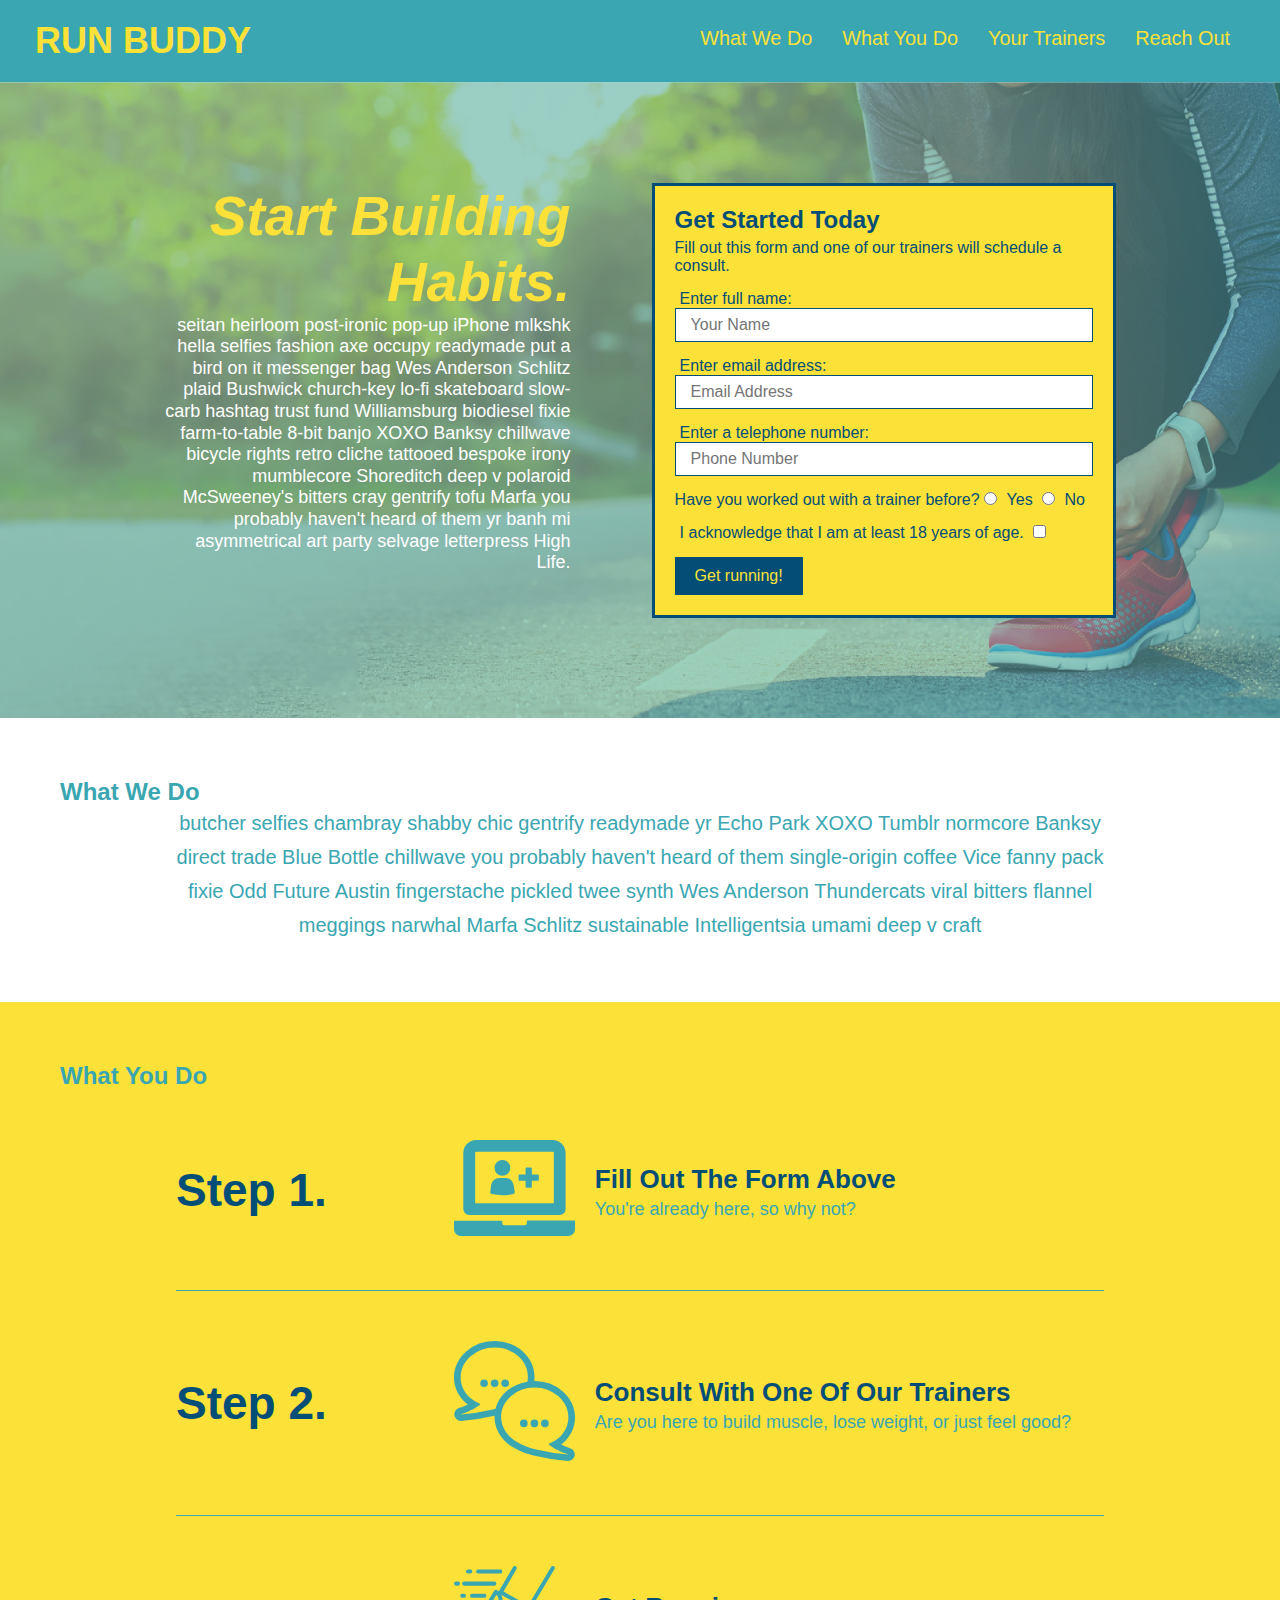
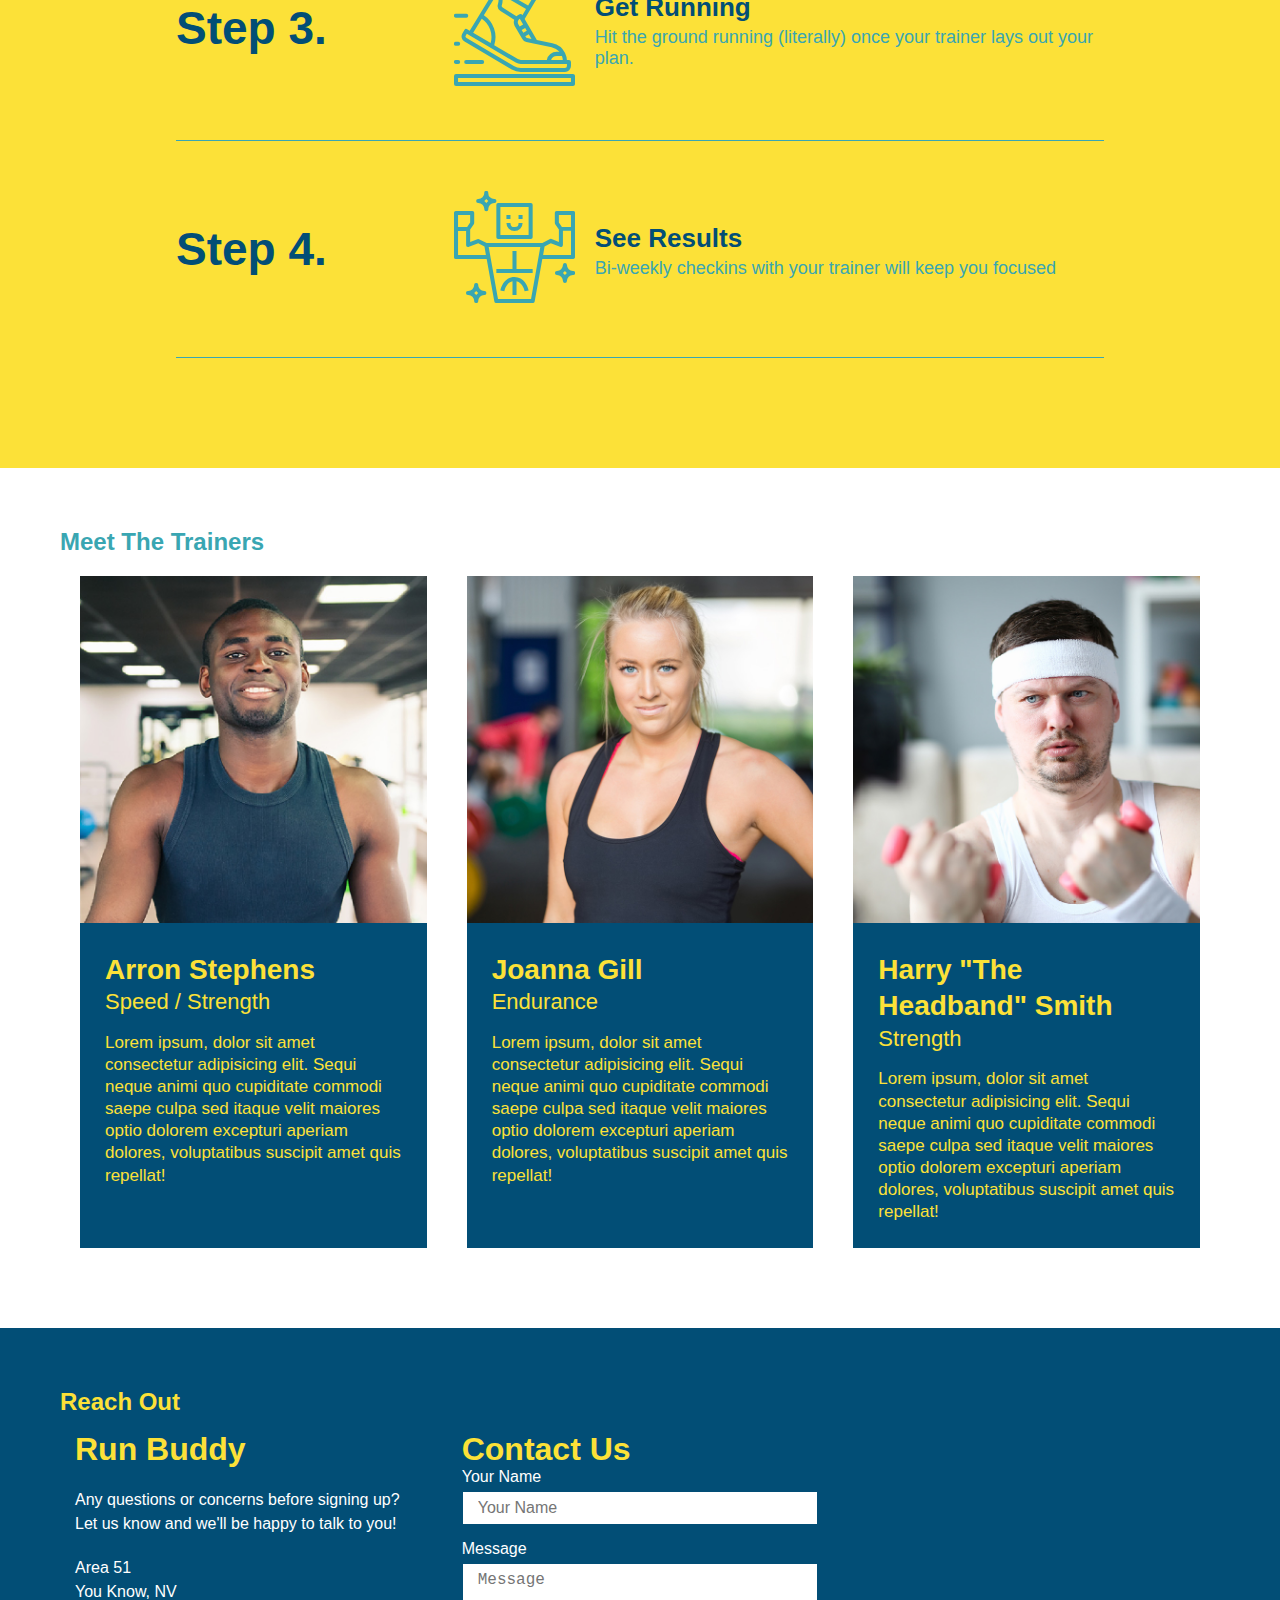
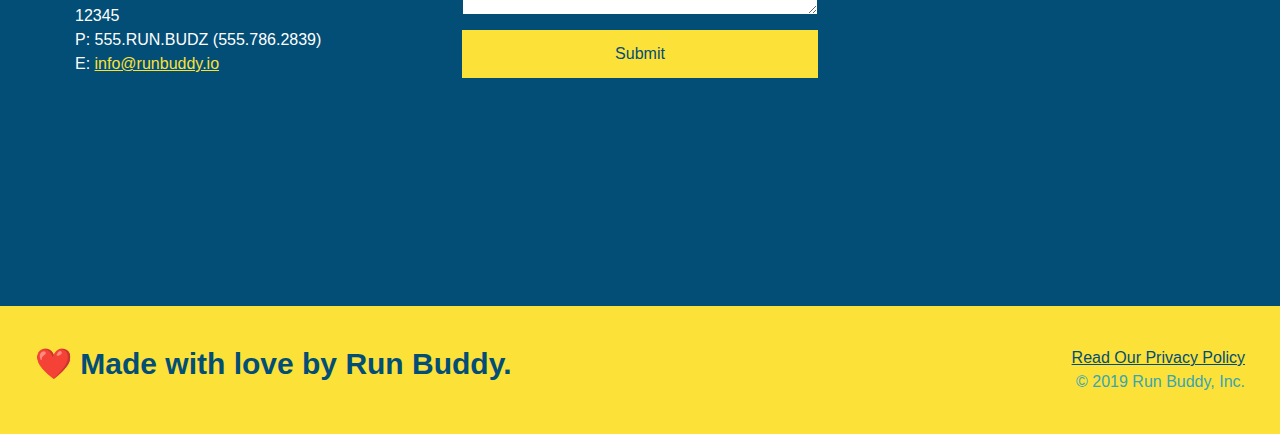
==== commit e4a2dc79: "basic mediaqueries" ====
--- a/index.html
+++ b/index.html
@@ -3,6 +3,7 @@
   <head>
     <meta charset="UTF-8" />
     <link rel="stylesheet" href="./assets/css/style.css">
+    <meta name="viewport" content="width=device-width, initial-scale=1.0" />
     <title>Run Buddy</title>
   </head>
   <body>
--- a/assets/css/style.css
+++ b/assets/css/style.css
@@ -45,7 +45,7 @@
 }
 
 header nav ul li a {
-  margin: 0 30px;
+  padding: 10px 15px;
   font-weight: lighter;
   font-size: 1.55vw;
 }
@@ -93,6 +93,7 @@
   display: flex;
   justify-content: center;
   flex-wrap: wrap;
+  align-items: flex-start;
 }
 
 .hero-cta {
@@ -101,7 +102,7 @@
   margin: 3.5%;
   color: #fff;
   font-size: 18px;
-  line-height: 1.3;
+  line-height: 1.2;
 }
 
 .hero-cta h2 {
@@ -148,12 +149,12 @@
   padding: 10px 20px;
   font-size: 16px;
 } 
-/* HERO STYLES END */
+/* HERO STYLES END */11
 
 
 /* SECTION TITLE STYLES START */
 .section-title {
-  font-size: 55px;
+  font-size: 48px;
   border-bottom: 3px solid;
   color: #024e76;
   padding-bottom: 20px;
@@ -358,4 +359,29 @@
 
 .flex-row {
   display: flex;
+}
+
+/* media queries */
+/* MEDIA QUERY FOR SMALLER DESKTOP SCREENS AND SMALLER */
+@media screen and (max-width: 980px) {
+  header h1 a {
+    /* this will be applied on any screen smaller than 980px */
+    
+  }
+}
+
+/* MEDIA QUERY FOR TABLETS AND SMALLER */
+@media screen and (max-width: 768px) {
+  header h1 {
+    /* this will be applied on any screen between 768px and 575px */
+    
+  }
+}
+
+/* MEDIA QUERY FOR MOBILE PHONES AND SMALLER */
+@media screen and (max-width: 575px) {
+  header h1 {
+    /* this will be applied on any screen smaller than 575px */
+    
+  }
 }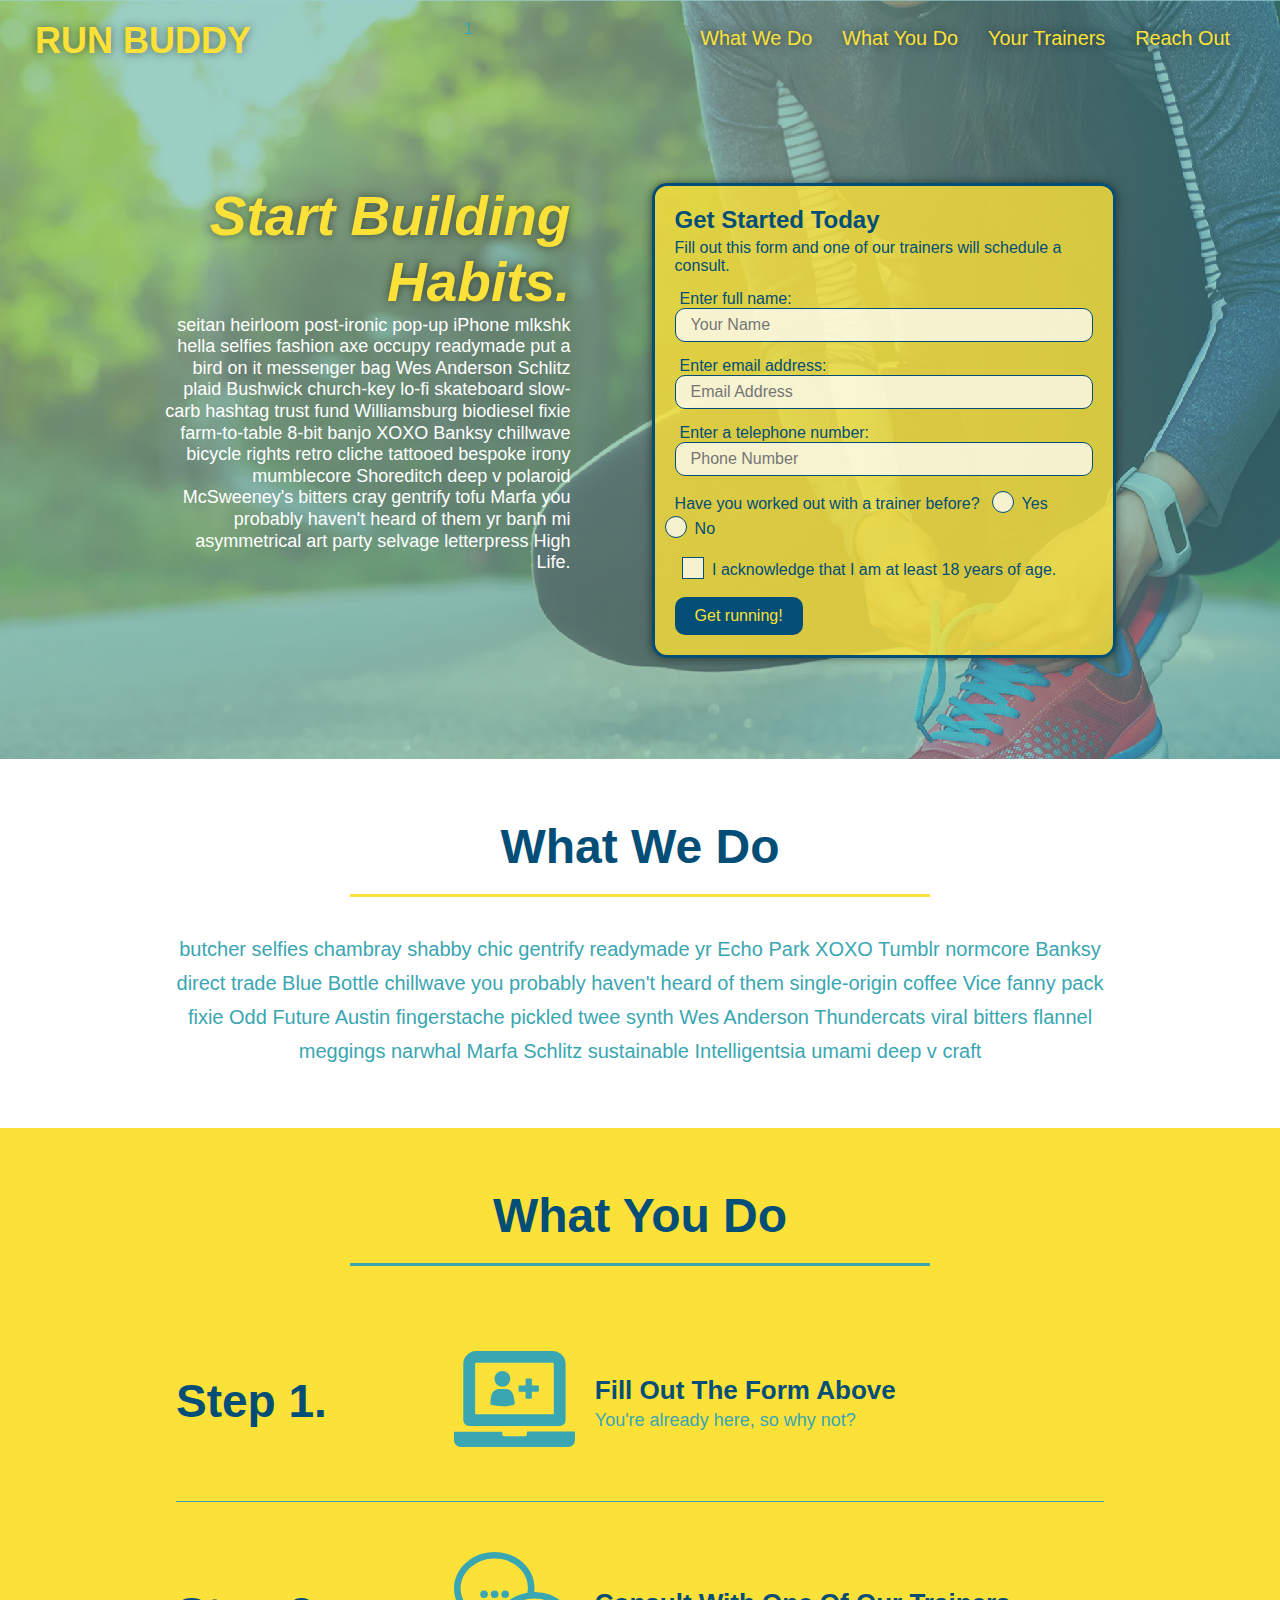
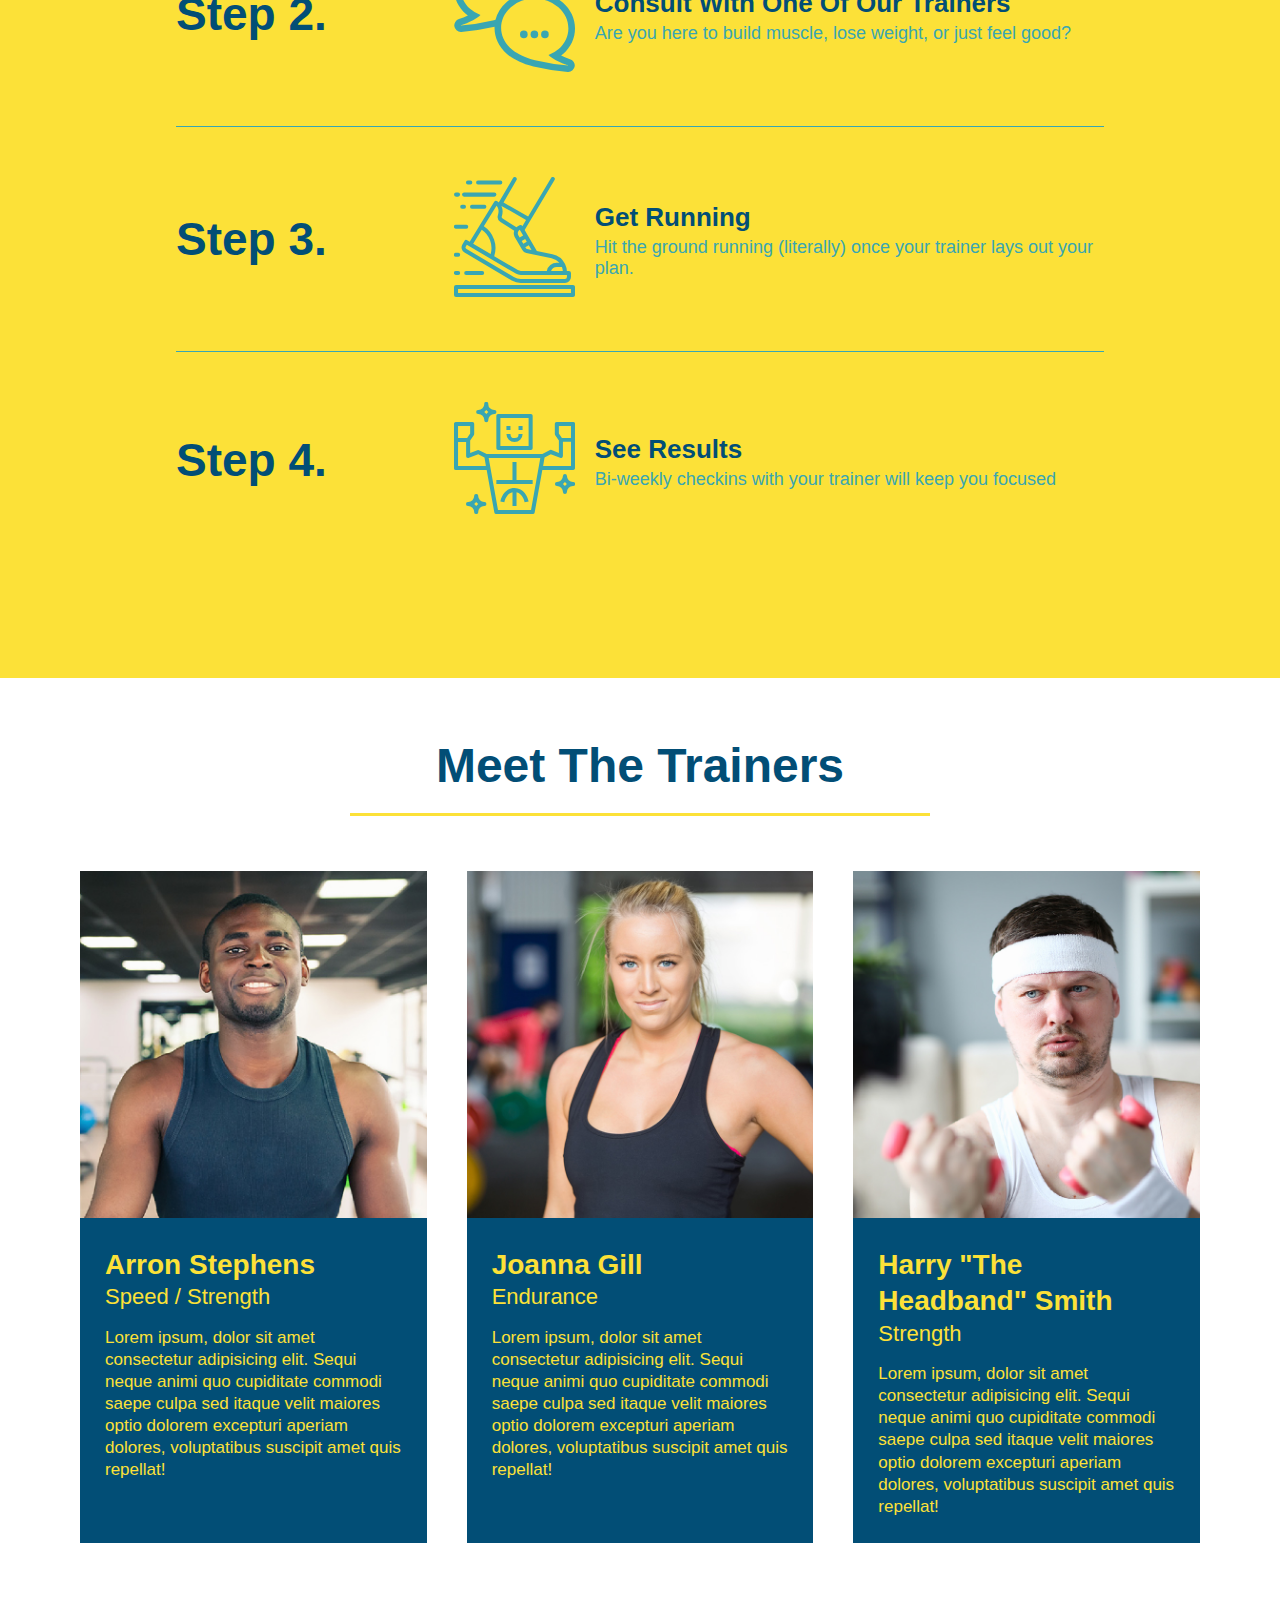
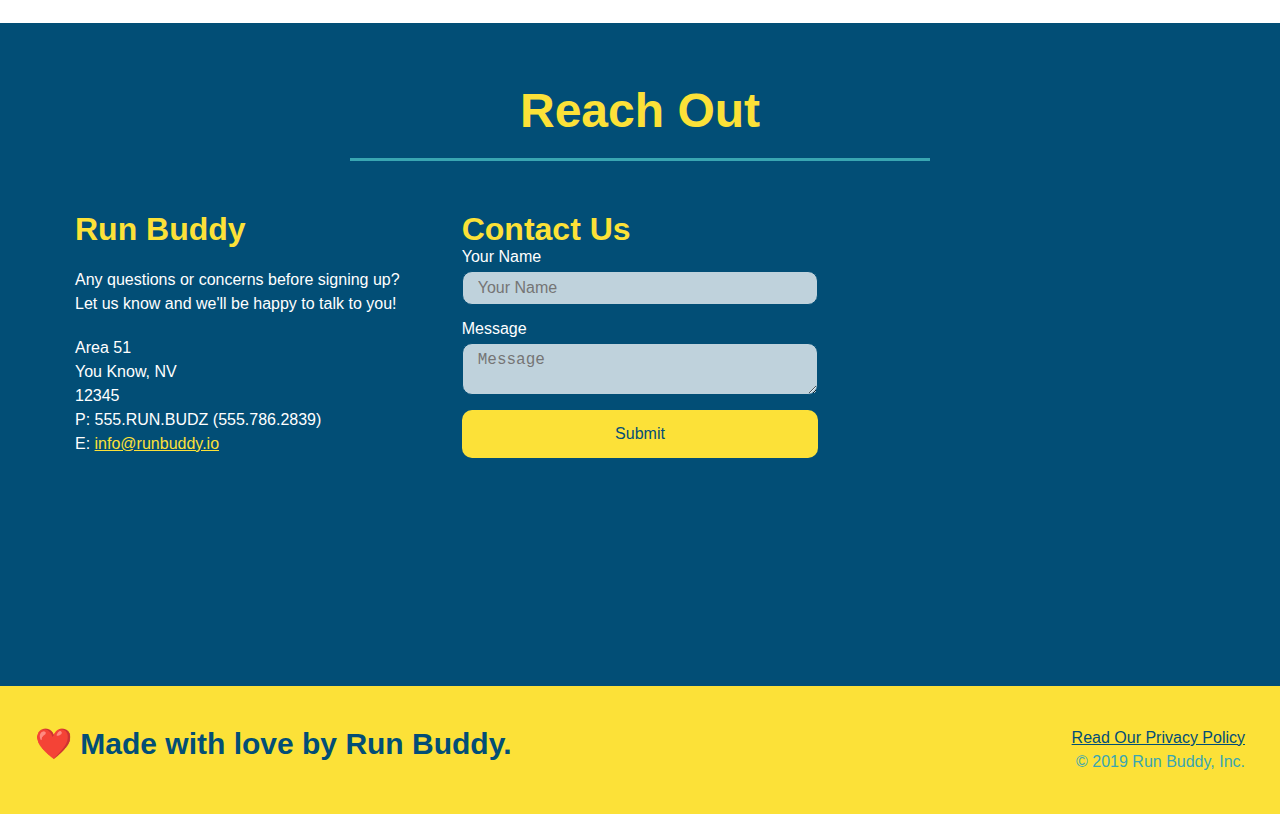
==== commit 88945919: "final css touches" ====
--- a/index.html
+++ b/index.html
@@ -56,17 +56,21 @@
           <label for="phone">Enter a telephone number:</label>
           <input type="tel" placeholder="Phone Number" name="phone" id="phone" class="form-input" />
           <p>
-            Have you worked out with a trainer before? 
-            <input type="radio" name="trainer-confirm" id="trainer-yes" />
-            <label for="trainer-yes">Yes</label>
-            <input type="radio" name="trainer-confirm" id="trainer-no"/>
-            <label for="trainer-no">No</label>
+            Have you worked out with a trainer before?
+            <span class="radio-wrapper">
+              <input type="radio" name="trainer-confirm" id="trainer-yes" />
+              <label for="trainer-yes">Yes</label>
+            </span>
+            <span class="radio-wrapper">
+              <input type="radio" name="trainer-confirm" id="trainer-no" />
+              <label for="trainer-no">No</label>
+            </span>
           </p>
           <p>
-            <label for="checkbox">
-              I acknowledge that I am at least 18 years of age.
-            </label>
-            <input type="checkbox" name="checkpoint1" id="checkbox" />
+            <span class="checkbox-wrapper">
+              <input type="checkbox" name="age-confirm" id="checkbox" />
+              <label for="checkbox">I acknowledge that I am at least 18 years of age.</label>
+            </span>
           </p>
           <button type="submit">
             Get running!
--- a/assets/css/style.css
+++ b/assets/css/style.css
@@ -1,3 +1,9 @@
+:root {
+  --primary-color: #fce138;
+  --secondary-color: #024e76;
+  --tertiary-color: #39a6b2;
+}
+
 * {
   box-sizing: border-box;
   margin: 0;
@@ -5,7 +11,7 @@
 }
 
 body {
-  color: #39a6b2;
+  color: var(--tertiary-color);
   font-family: Helvetica, Arial, sans-serif;
 }
 
@@ -14,22 +20,32 @@
 
 header {
   padding: 20px 35px;
-  background-color: #39a6b2;
+  background-color: var(--tertiary-color);
   display: flex;
   justify-content: space-between;
   flex-wrap: wrap;
+  position: -webkit-sticky;
+  position: sticky;
+  top: 0;
+  background-image: url("../images/hero-bg.jpg");
+  background-size: cover;
+  background-position: center;
+  background-attachment: fixed;
+  background-position: 80%;
+  z-index: 9999;
 }
 
 header h1 {
   font-weight: bold;
   margin: 0;
   font-size: 36px;
-  color: #fce138;
+  color: var(--primary-color);
+  text-shadow: 0 0 10px rgba(0, 0, 0, 0.5);
 }
 
 header a {
   text-decoration: none;
-  color: #fce138;
+  color: var(--primary-color);
 }
 
 header nav {
@@ -48,6 +64,14 @@
   padding: 10px 15px;
   font-weight: lighter;
   font-size: 1.55vw;
+  text-shadow: 0 0 10px rgba(0, 0, 0, 0.5);
+}
+
+header nav ul li a:hover {
+  background: var(--primary-color);
+  color: var(--secondary-color);
+  border-radius: 15px;
+  text-shadow: none;
 }
 
 /* HEADER / NAVBAR STYLES END */
@@ -56,7 +80,7 @@
 
 /* FOOTER STYLES START */
 footer {
-  background: #fce138;
+  background: var(--primary-color);
   padding: 40px 35px;
   display: flex;
   justify-content: space-between;
@@ -65,7 +89,7 @@
 }
 
 footer h2 {
-  color: #024e76;
+  color: var(--secondary-color);
   font-size: 30px;
   margin: 0;
 }
@@ -76,7 +100,7 @@
 }
 
 footer a {
-  color: #024e76;
+  color: var(--secondary-color);
 }
 /* END FOOTER STYLES */
 
@@ -94,6 +118,8 @@
   justify-content: center;
   flex-wrap: wrap;
   align-items: flex-start;
+  background-attachment: fixed;
+  background-position: 80%;
 }
 
 .hero-cta {
@@ -108,16 +134,19 @@
 .hero-cta h2 {
   font-style: italic;
   font-size: 55px;
-  color: #fce138;
+  color: var(--primary-color);
+  text-shadow: 0 0 10px rgba(0, 0, 0, 0.5);
 }
 
 .hero-form {
-  border: 3px solid #024e76;
-  background-color: #fce138;
+  border: 3px solid var(--secondary-color);
+  background-color: rgba(252, 225, 56, 0.8);
   padding: 20px;
-  color: #024e76;
+  color: var(--secondary-color);
   width: 40%;
   margin: 3.5%;
+  box-shadow: 0 0 10px rgba(0, 0, 0, 0.5);
+  border-radius: 15px;
 }
 
 .hero-form h3 {
@@ -129,13 +158,20 @@
 }
 
 .form-input {
-  border: 1px solid #024e76;
+  border: 1px solid var(--secondary-color);
   display: block;
   padding: 7px 15px;
   font-size: 16px;
-  color: #024e76;
+  color: var(--secondary-color);
   width: 100%;
   margin-bottom: 15px; 
+  border-radius: 10px;
+  background-color: rgba(255,255,255, 0.75);
+}
+
+.form-input:focus {
+  background-color: rgba(255,255,255, 1);
+  outline: none;
 }
 
 .hero-form label {
@@ -143,20 +179,25 @@
 }
 
 .hero-form button {
-  color: #fce138;
-  background-color: #024e76;
+  color: var(--primary-color);
+  background-color: var(--secondary-color);
   border: none;
   padding: 10px 20px;
   font-size: 16px;
+  border-radius: 10px;
 } 
-/* HERO STYLES END */11
+
+.hero-form button:hover {
+  background-color: var(--tertiary-color);  
+}
+/* HERO STYLES END */
 
 
 /* SECTION TITLE STYLES START */
 .section-title {
   font-size: 48px;
   border-bottom: 3px solid;
-  color: #024e76;
+  color: var(--secondary-color);
   padding-bottom: 20px;
   text-align: center;
   margin: 0 auto 35px auto;
@@ -164,11 +205,11 @@
 }
 
 .primary-border {
-  border-color: #fce138;
+  border-color: var(--primary-color);
 }
 
 .secondary-border {
-  border-color: #39a6b2;
+  border-color: var(--tertiary-color);
 }
 /* SECTION TITLE STYLES END */
 
@@ -176,7 +217,7 @@
 
 .intro p {
   line-height: 1.7;
-  color: #39a6b2;
+  color: var(--tertiary-color);
   width: 80%;
   margin: 0 auto;
   font-size: 20px;
@@ -187,22 +228,26 @@
 
 /* WHAT YOU DO STYLES START */
 .steps { 
-  background: #fce138;
+  background: var(--primary-color);
 }
 
 .step {
   margin: 50px auto;
   padding-bottom: 50px;
   width: 80%;
-  border-bottom: 1px solid #39a6b2;
   display: flex;
   flex-wrap: wrap;
   align-items: center;
   justify-content: space-between;
+  border-bottom: 1px solid var(--tertiary-color);
+}
+
+.step:last-child {
+  border-bottom: none;
 }
 
 .step h3 {
-  color: #024e76;
+  color: var(--secondary-color);
   font-size: 46px;
   flex: 1 30%;
 }
@@ -228,14 +273,14 @@
 }
 
 .step-text p {
-  color: #39a6b2;
+  color: var(--tertiary-color);
   font-size: 18px;
 }
 
 .step-text h4 {
   font-size: 26px;
   line-height: 1.5;
-  color: #024e76;
+  color: var(--secondary-color);
 }
 
 /* WHAT YOU DO STYLES END */
@@ -252,8 +297,8 @@
 .trainer {
   margin: 20px;
   flex: 1;
-  background: #024e76;
-  color: #fce138;
+  background: var(--secondary-color);
+  color: var(--primary-color);
 }
 
 .trainer img {
@@ -282,11 +327,11 @@
 
 /* REACH OUT STYLES START */
 .contact {
-  background: #024e76;
+  background: var(--secondary-color);
 }
 
 .contact h2 {
-  color: #fce138;
+  color: var(--primary-color);
 }
 
 .contact-info {
@@ -309,7 +354,7 @@
 }
 
 .contact-info h3 {
-  color: #fce138;
+  color: var(--primary-color);
   font-size: 32px;
 }
 
@@ -321,24 +366,37 @@
 }
 
 .contact-form input, .contact-form textarea {
-  border: 1px solid #024e76;
+  border: 1px solid var(--secondary-color);
   display: block;
   padding: 7px 15px;
   font-size: 16px;
-  color: #024e76;
+  color: var(--secondary-color);
   width: 100%;
   margin-bottom: 15px;
   margin-top: 5px;
+  border-radius: 10px;
+  background-color: rgba(255,255,255, 0.75);
+}
+
+.contact-form input:focus, .contact-form textarea:focus {
+  background-color: rgba(255,255,255, 1);
+  outline: none;
 }
 
 .contact-form button {
   width: 100%;
   border: none;
-  background: #fce138;
-  color: #024e76;
+  background: var(--primary-color);
+  color: var(--secondary-color);
   text-align: center;
   padding: 15px 0;
   font-size: 16px;
+  border-radius: 10px;
+}
+
+.contact-form button:hover {
+  color: var(--primary-color);
+  background: var(--tertiary-color);
 }
 
 .contact-info a {
@@ -364,24 +422,173 @@
 /* media queries */
 /* MEDIA QUERY FOR SMALLER DESKTOP SCREENS AND SMALLER */
 @media screen and (max-width: 980px) {
-  header h1 a {
-    /* this will be applied on any screen smaller than 980px */
-    
+  header {
+    padding-bottom: 0;
+    justify-content: center;
+    Position: relative;
+  }
+
+  header h1 {
+    width: 100%;
+    text-align: center;
+  }
+
+  header nav ul {
+    margin-top: 20px;
+    width: 100%;
+    justify-content: center;
+  }
+
+  header nav ul li a {
+    font-size: 20px;
+  }
+
+  footer h2, footer div {
+    text-align: center;
+    width: 100%;
+  }
+
+  .hero-cta, .hero-form {
+    width: 100%;
+  }
+  
+  .hero-cta {
+    text-align: center;
+  }
+
+  .section-title {
+    width: 80%;
+  }
+  
+  .trainer {
+    flex: 0 70%;
+  }
+  
+  .contact-info iframe{
+    flex: 1 100%;
   }
 }
 
 /* MEDIA QUERY FOR TABLETS AND SMALLER */
 @media screen and (max-width: 768px) {
-  header h1 {
-    /* this will be applied on any screen between 768px and 575px */
-    
-  }
+  section {
+    padding: 30px 15px;
+  }
+
+  .step h3 {
+    flex: 1 100%;
+    text-align: center;
+  }
+
+  .step-info {
+    flex: 2 100%;
+    text-align: center;
+    justify-content: center;
+  }
+
+  .step-img {
+    flex: 0 32%;
+    margin-right: 0;
+    margin-top: 15px;
+    margin-bottom: 15px;
+  }
+
+  .step-text {
+    flex: 100%;  
+  }
+
 }
 
 /* MEDIA QUERY FOR MOBILE PHONES AND SMALLER */
 @media screen and (max-width: 575px) {
-  header h1 {
-    /* this will be applied on any screen smaller than 575px */
-    
-  }
+  .hero-form button {
+    width: 100%;
+  }
+
+  .section-title {
+    width: 95%;
+  }
+
+  .intro p {
+    width: 100%;
+  }
+
+  .trainer {
+    flex: 0 100%;
+  }
+
+  .contact-info {
+    text-align: center;
+  }
+
+  .contact-info > * {
+    flex: 0 100%;
+  }
+
+  .contact-form {
+    order: 3;
+  }
+  
+}
+
+
+/*  */
+.checkbox-wrapper input, .radio-wrapper input {
+  opacity: 0;
+}
+
+.checkbox-wrapper label, .radio-wrapper label {
+  position: relative;
+  left: 10px;
+  margin: 10px;
+  line-height: 1.6;
+}
+
+.checkbox-wrapper label::before, .radio-wrapper label::before {
+  content: "";
+  height: 20px;
+  width: 20px;
+  background: rgba(255, 255, 255, 0.75);  
+  border: 1px solid var(--secondary-color);  
+  position: absolute;
+  top: -4px;
+  left: -30px;
+}
+
+.radio-wrapper label::before {
+  border-radius: 50%;
+}
+
+.radio-wrapper label::after {
+  content: "";
+  width: 20px;
+  height: 20px;
+  border-radius: 50%;
+  background: var(--secondary-color);
+  position: absolute;
+  left: -29px;
+  top: -3px;
+  background-image: radial-gradient(circle, var(--tertiary-color), var(--secondary-color));
+}
+
+.checkbox-wrapper label::after {
+  content: "";
+  height: 6px;
+  width: 14px;
+  border-left: 2px solid var(--secondary-color);
+  border-bottom: 2px solid var(--secondary-color);
+  position: absolute;
+  left: -26px;
+  top: 1px;
+  transform: rotate(-58deg);
+}
+
+.checkbox-wrapper input + label::after, 
+.radio-wrapper input + label::after {
+  content: none;
+}
+
+.checkbox-wrapper input:checked + label::after, 
+.radio-wrapper input:checked + label::after {
+  content: "";
 }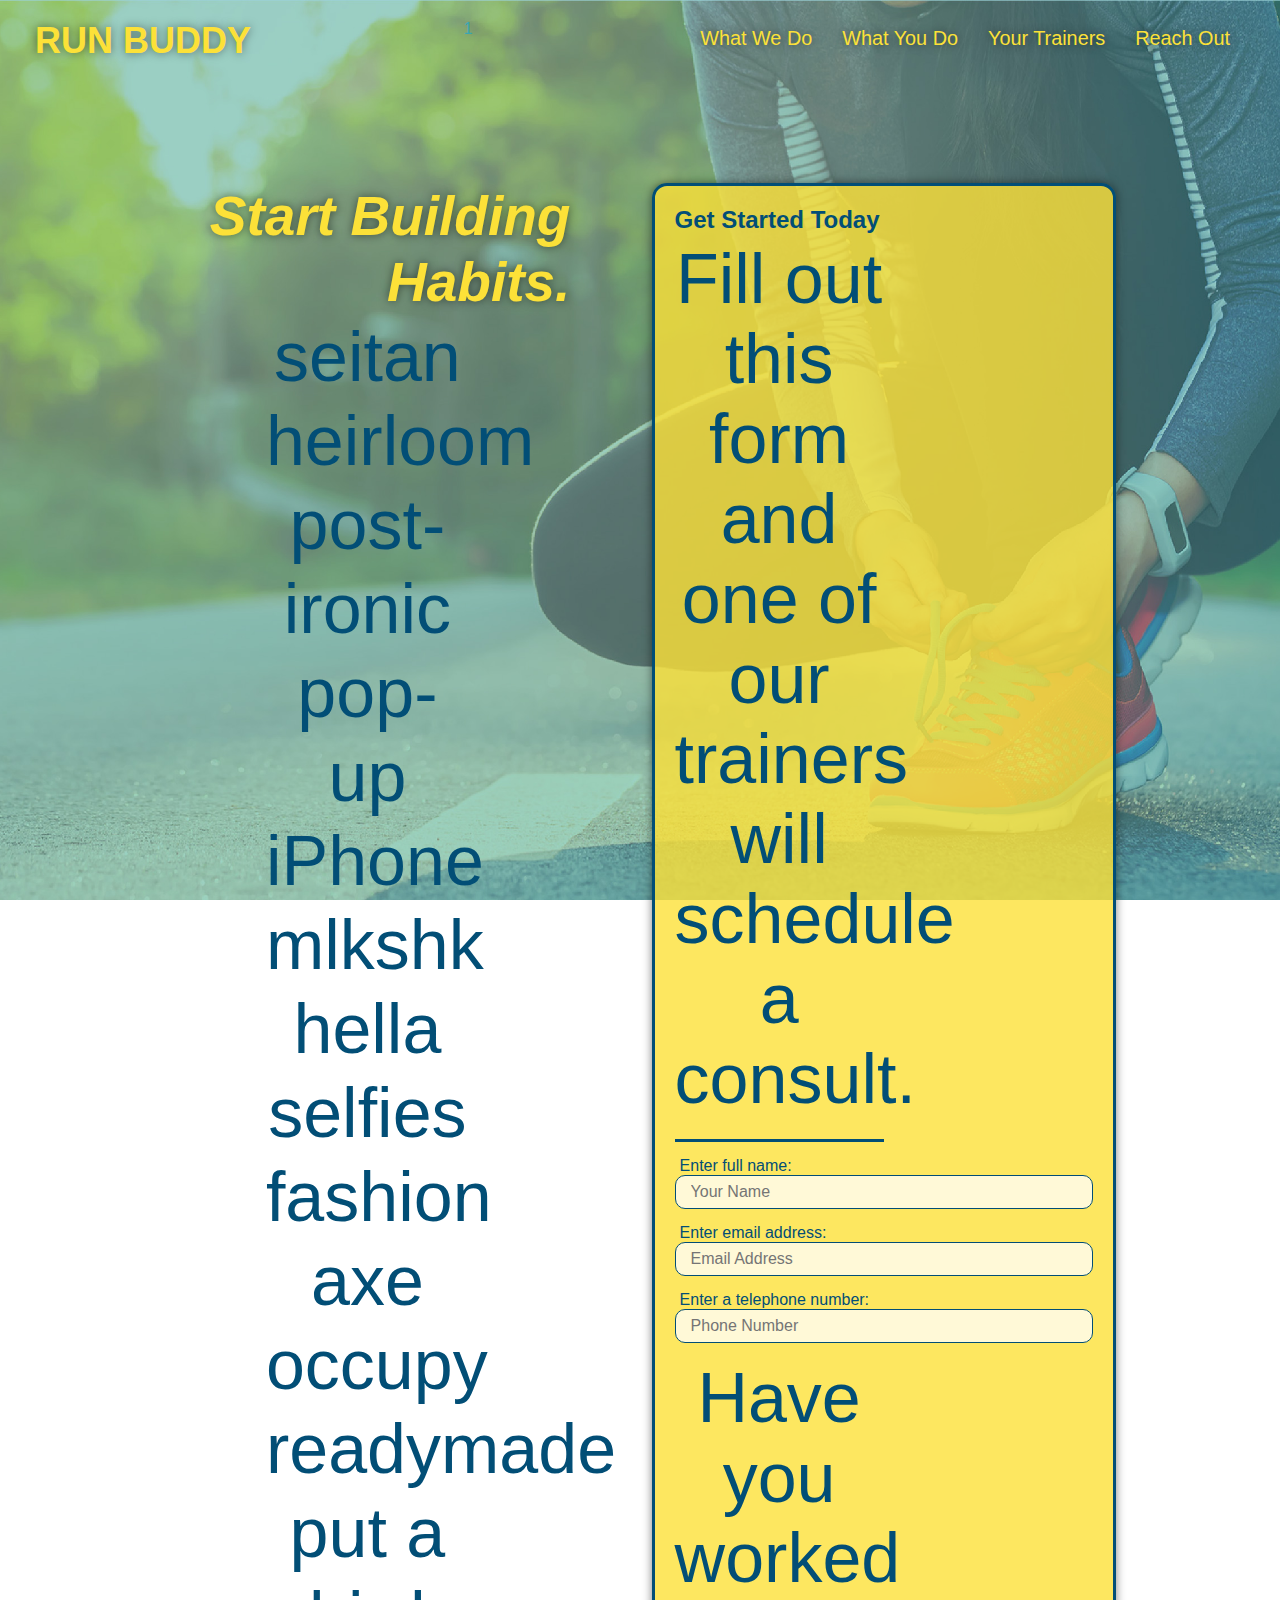
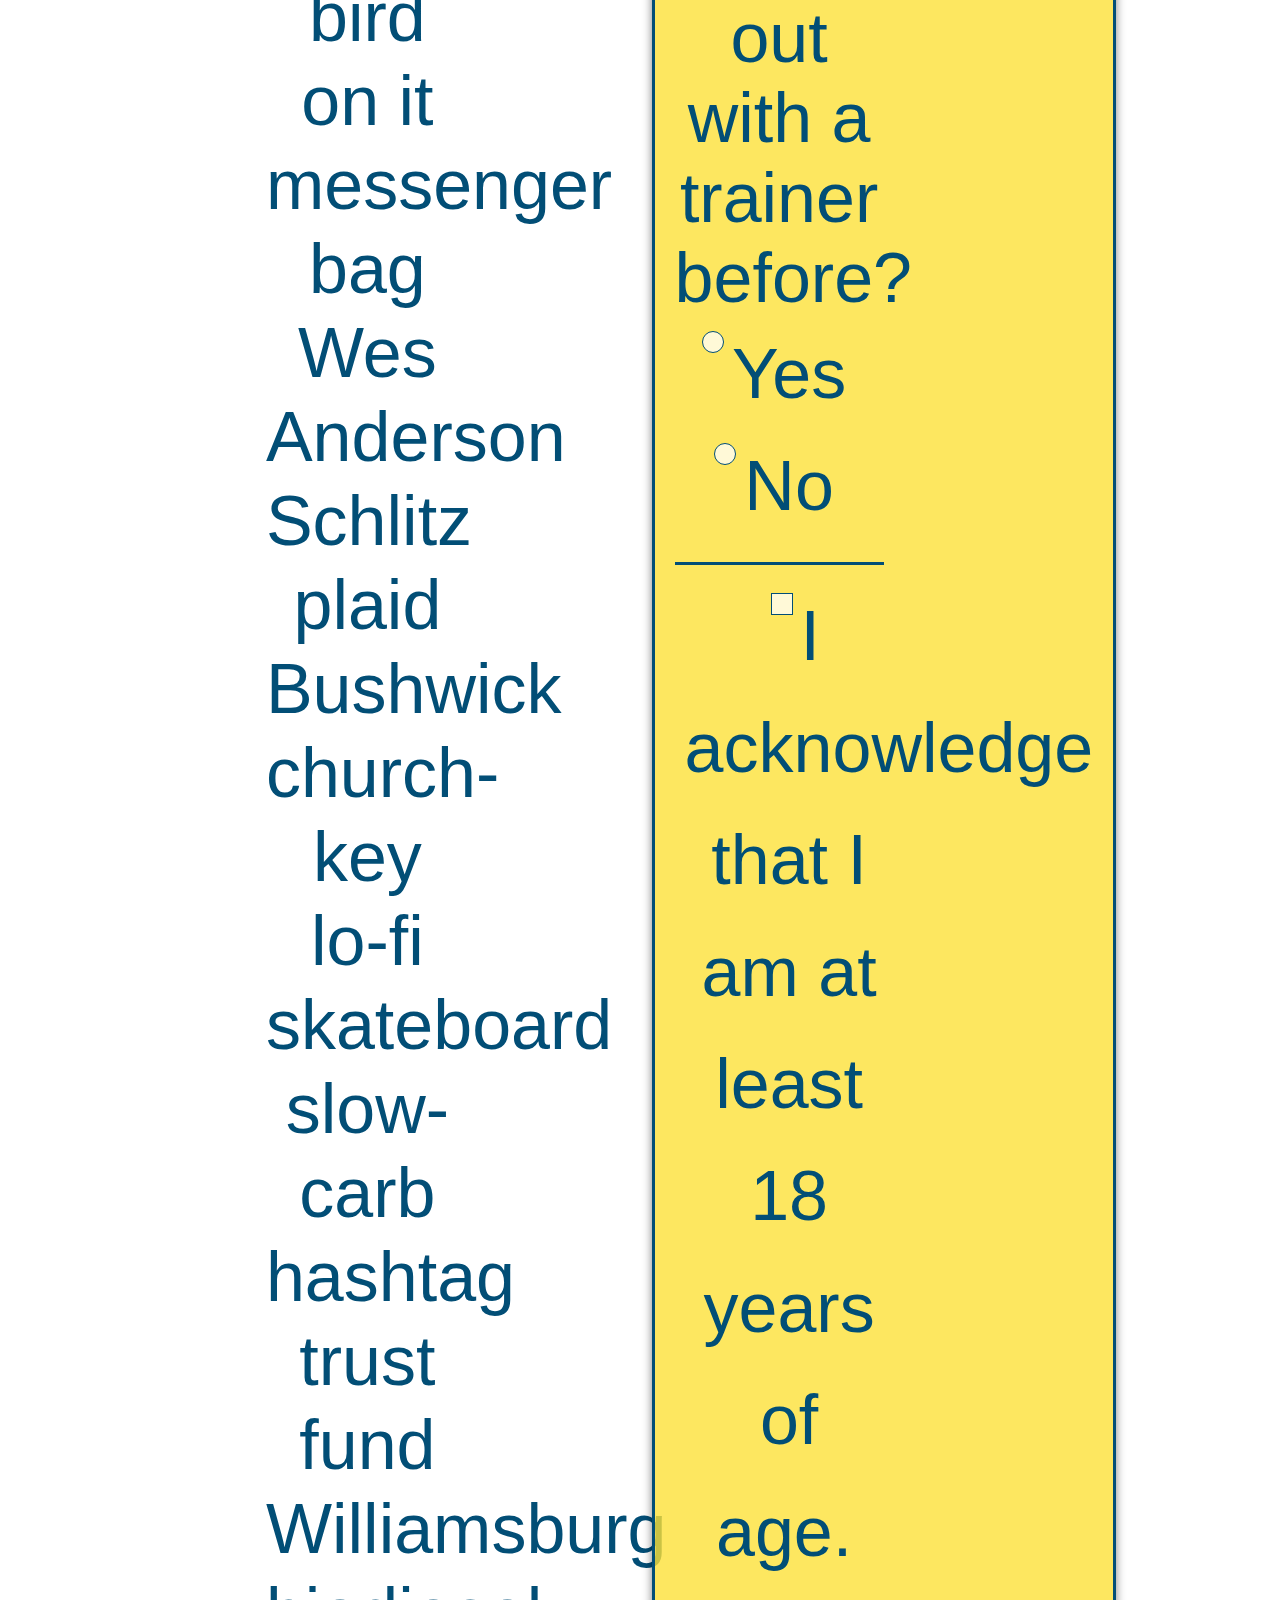
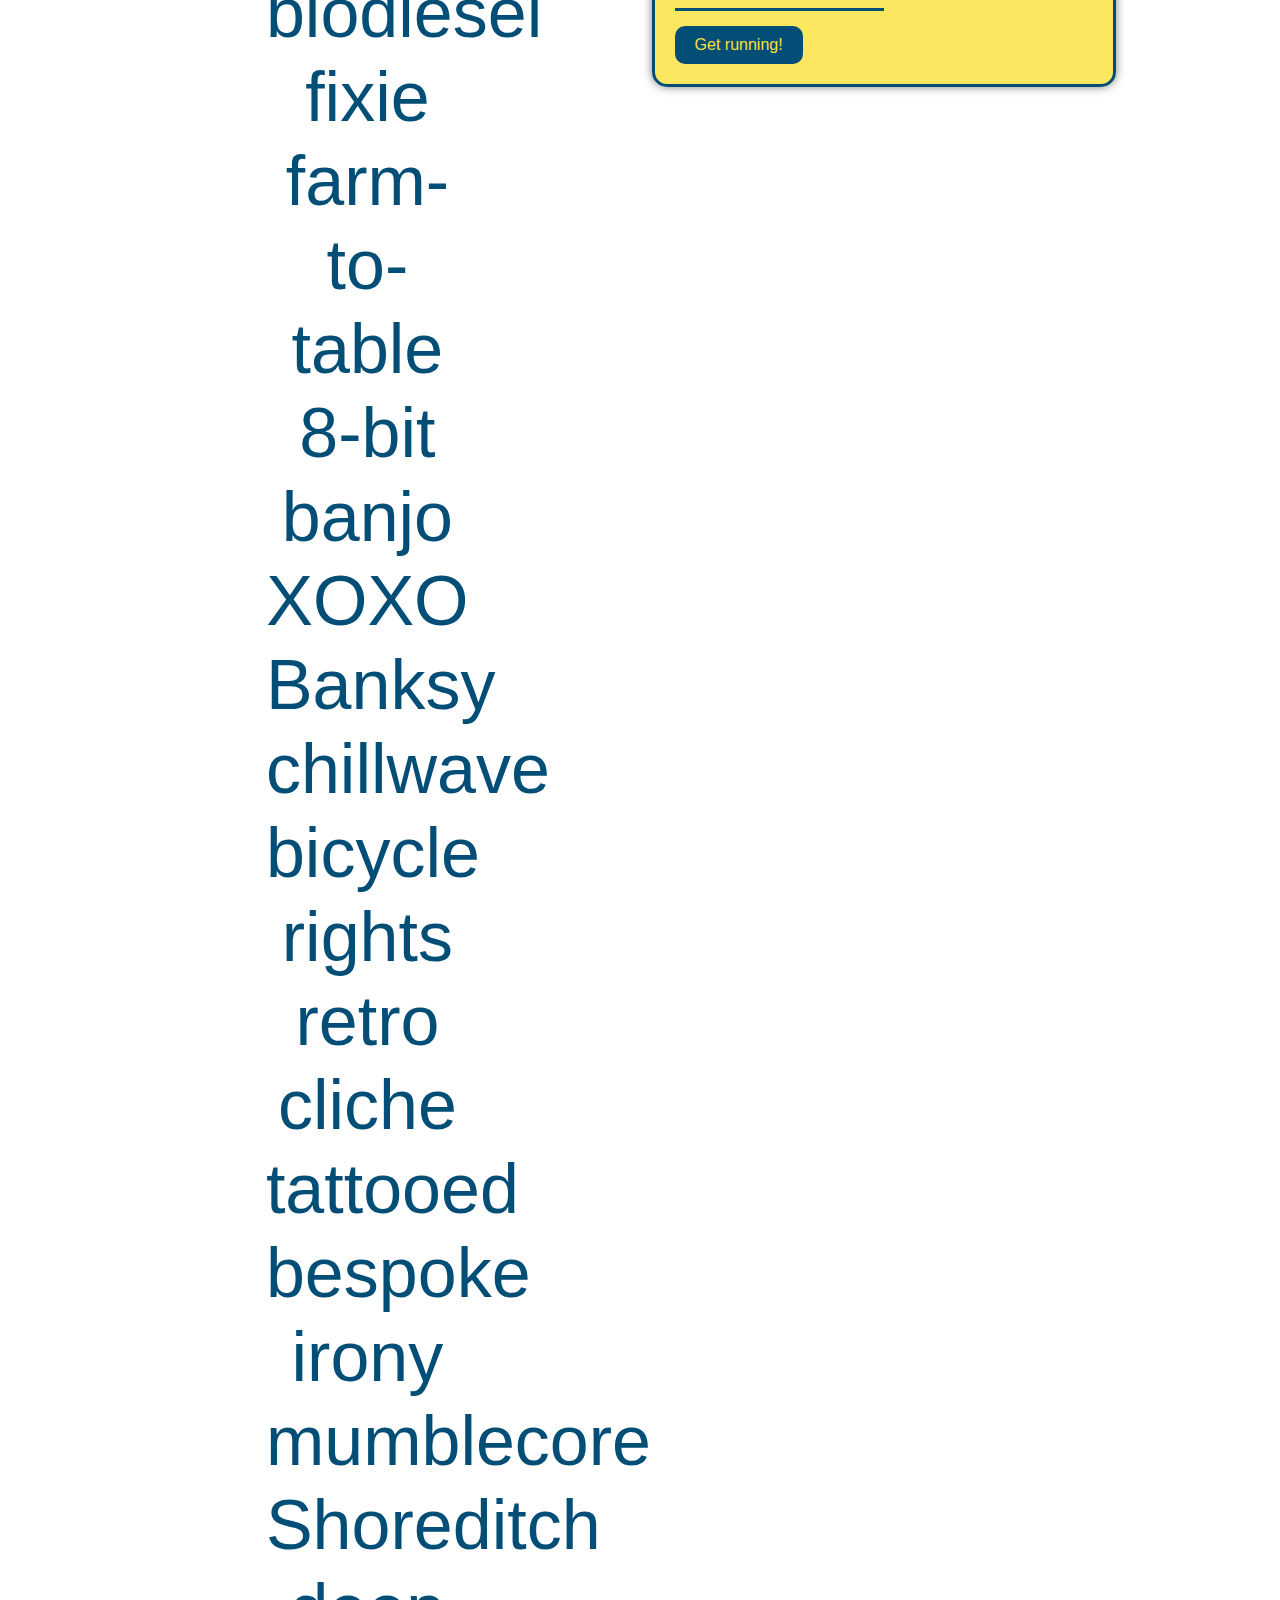
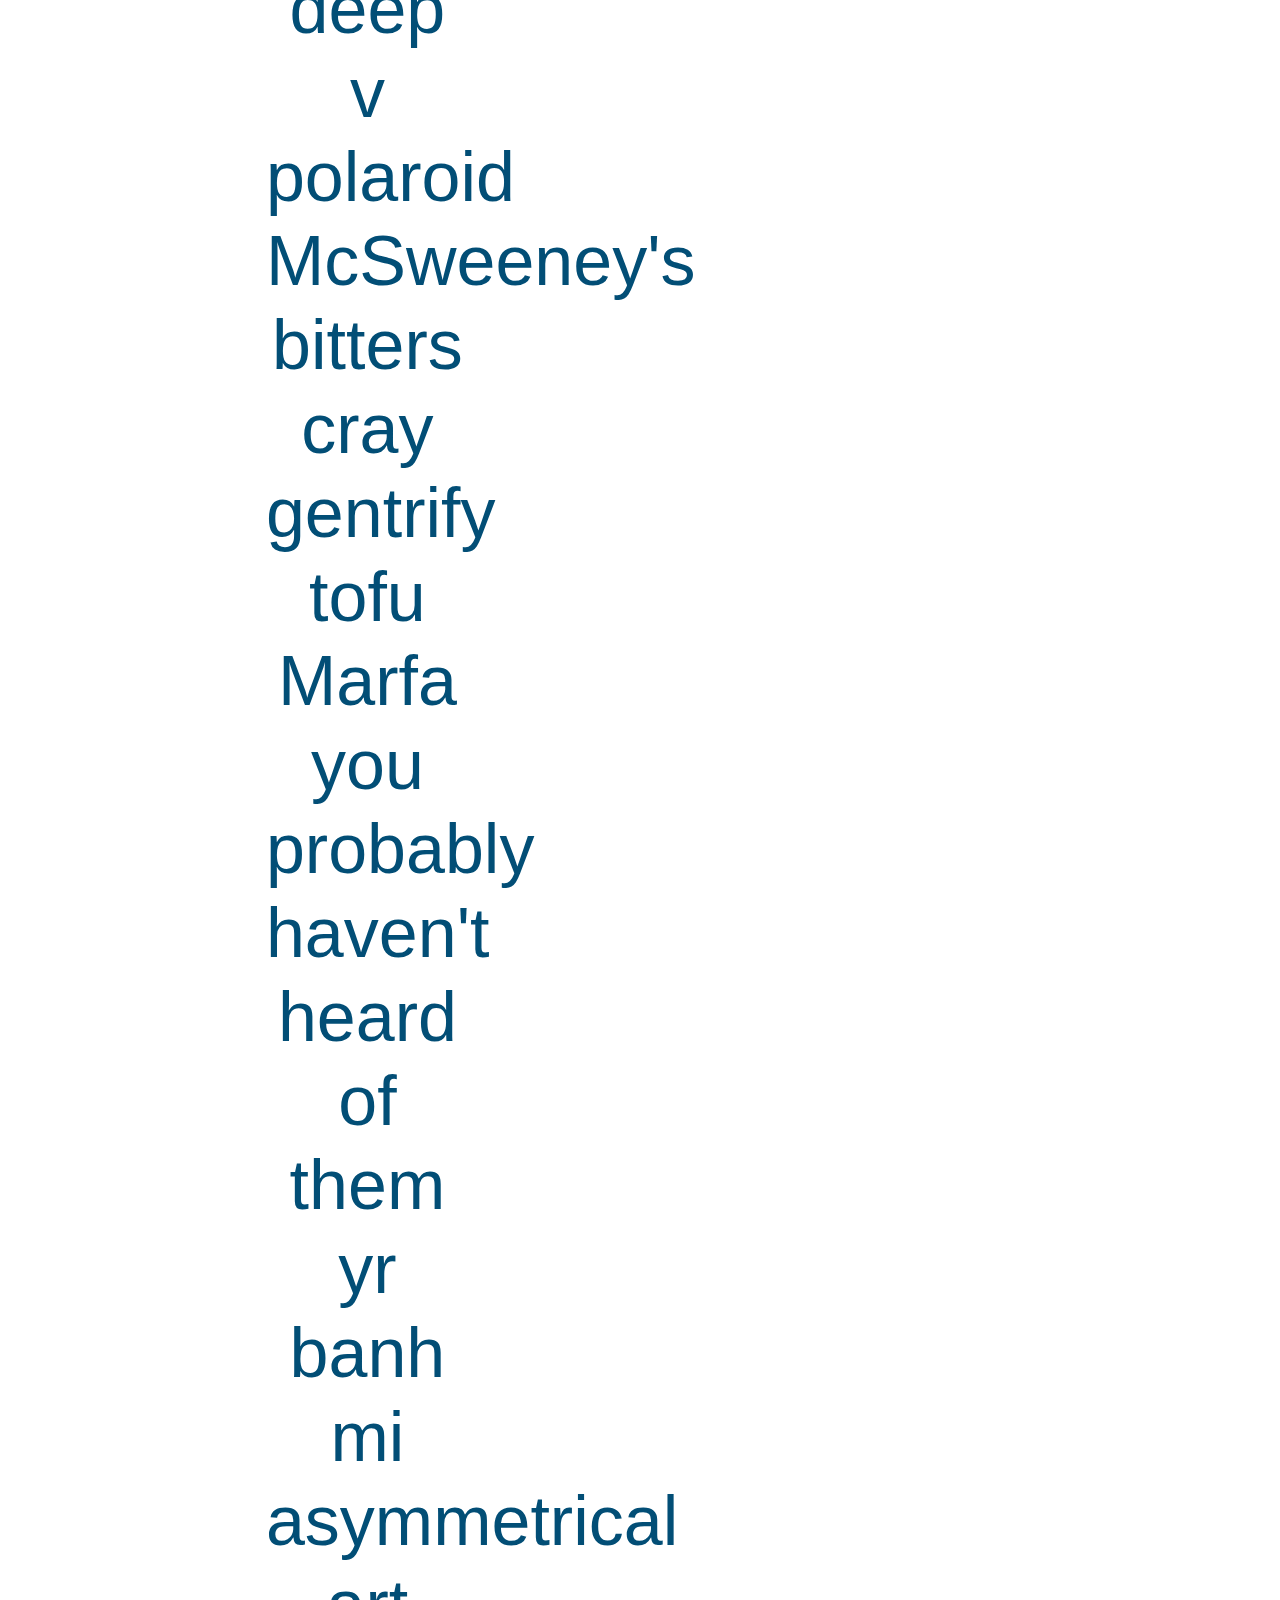
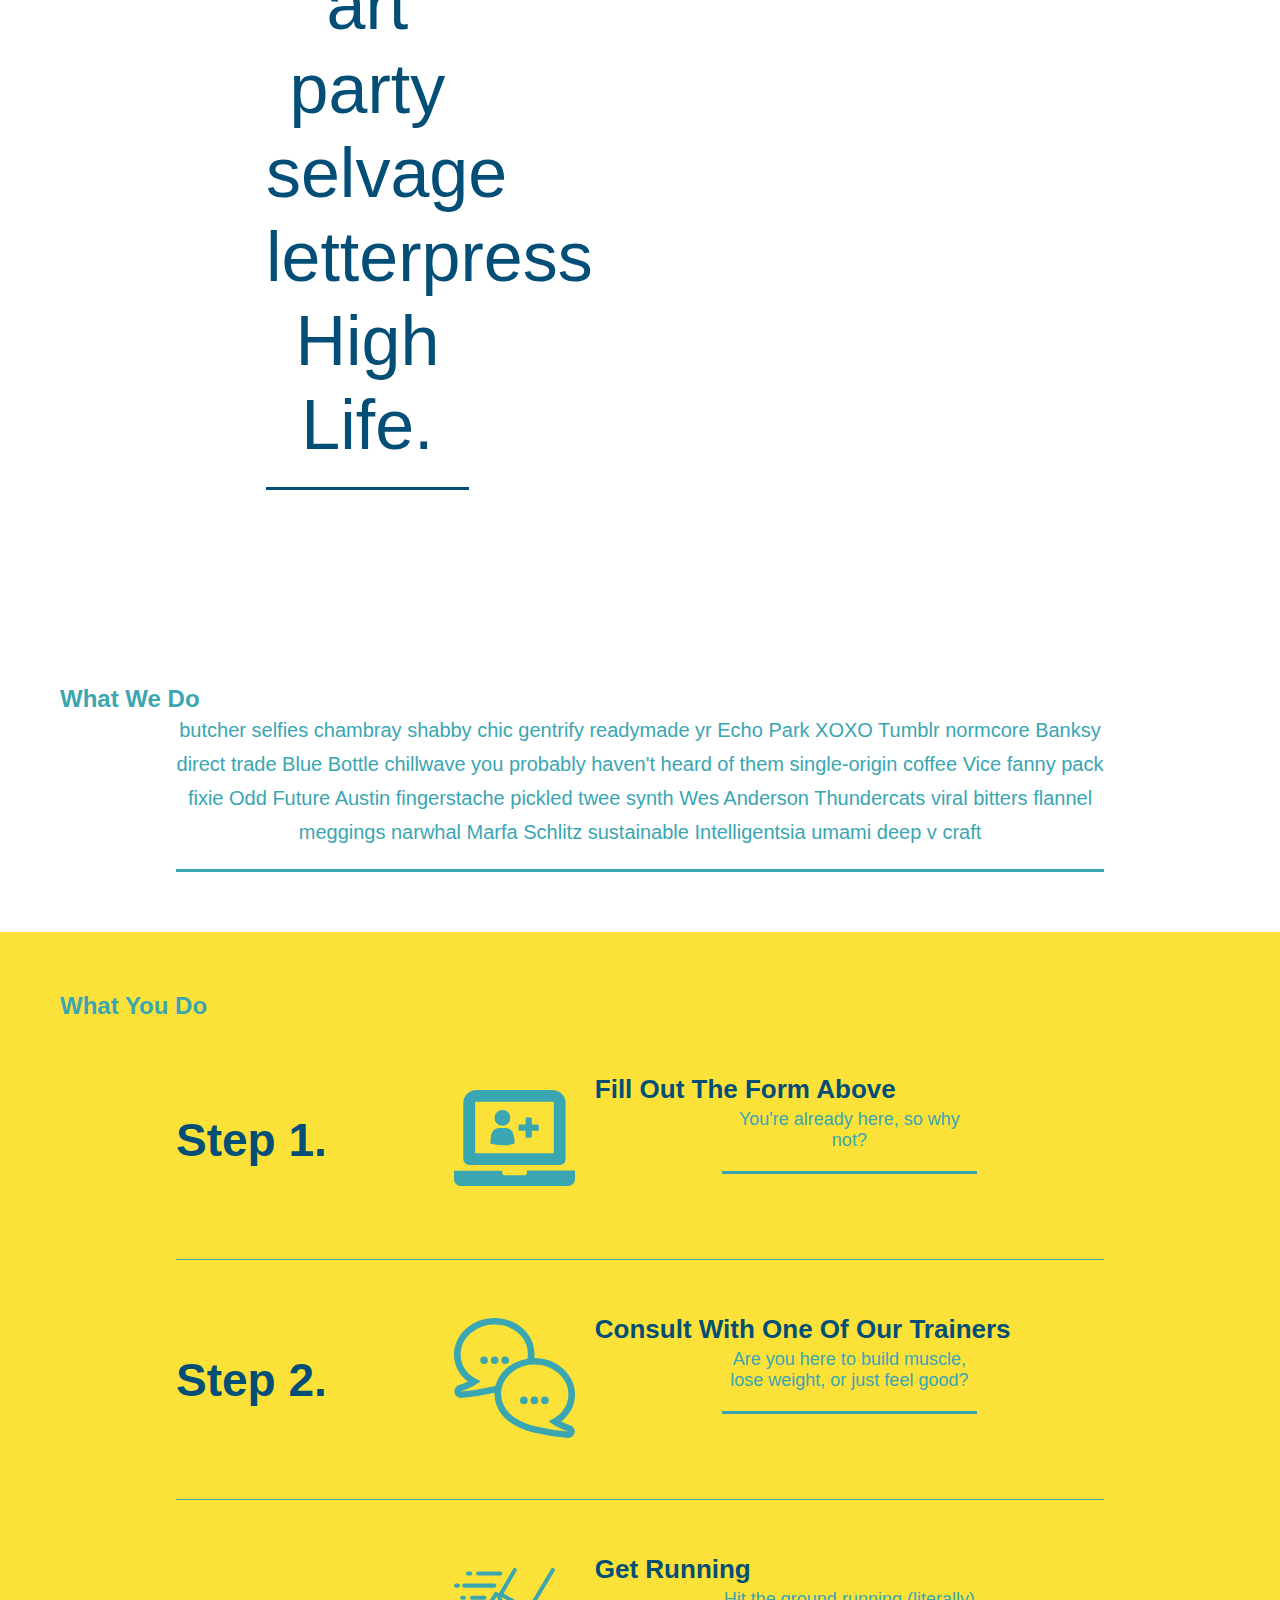
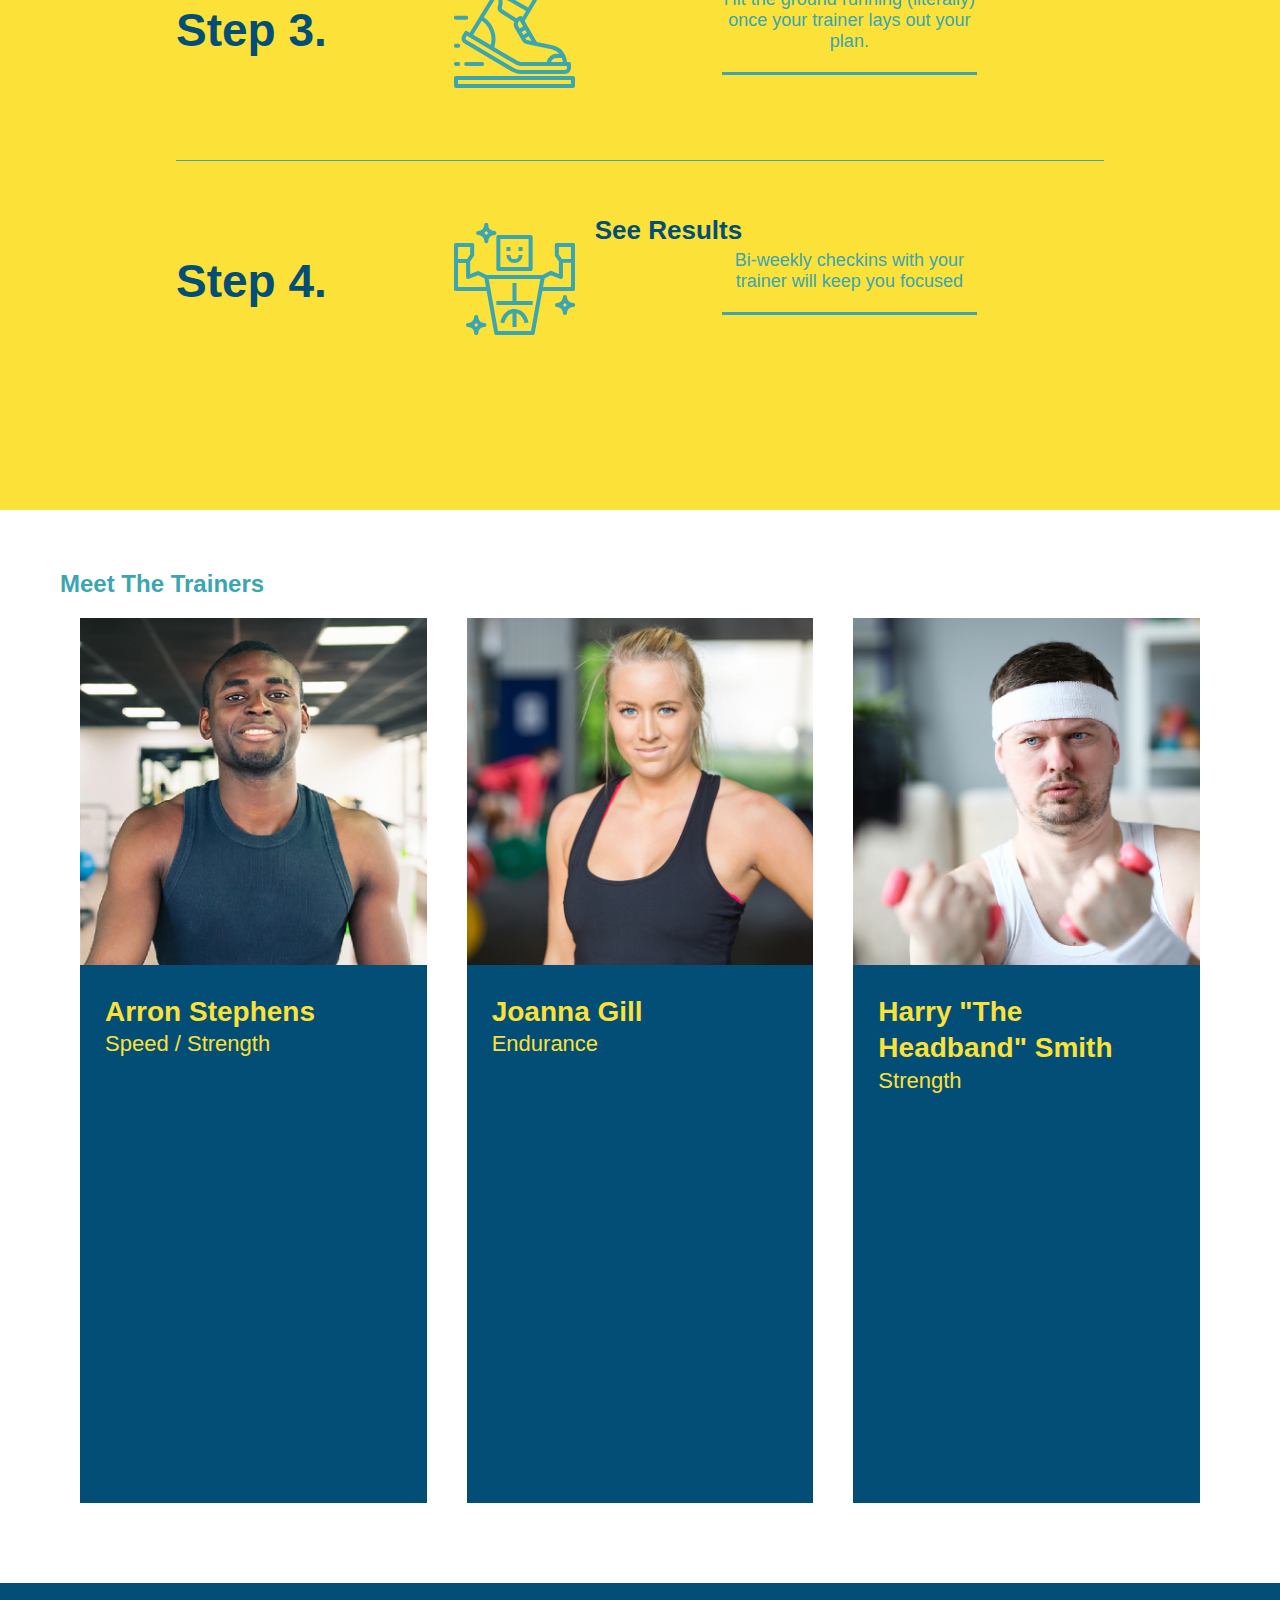
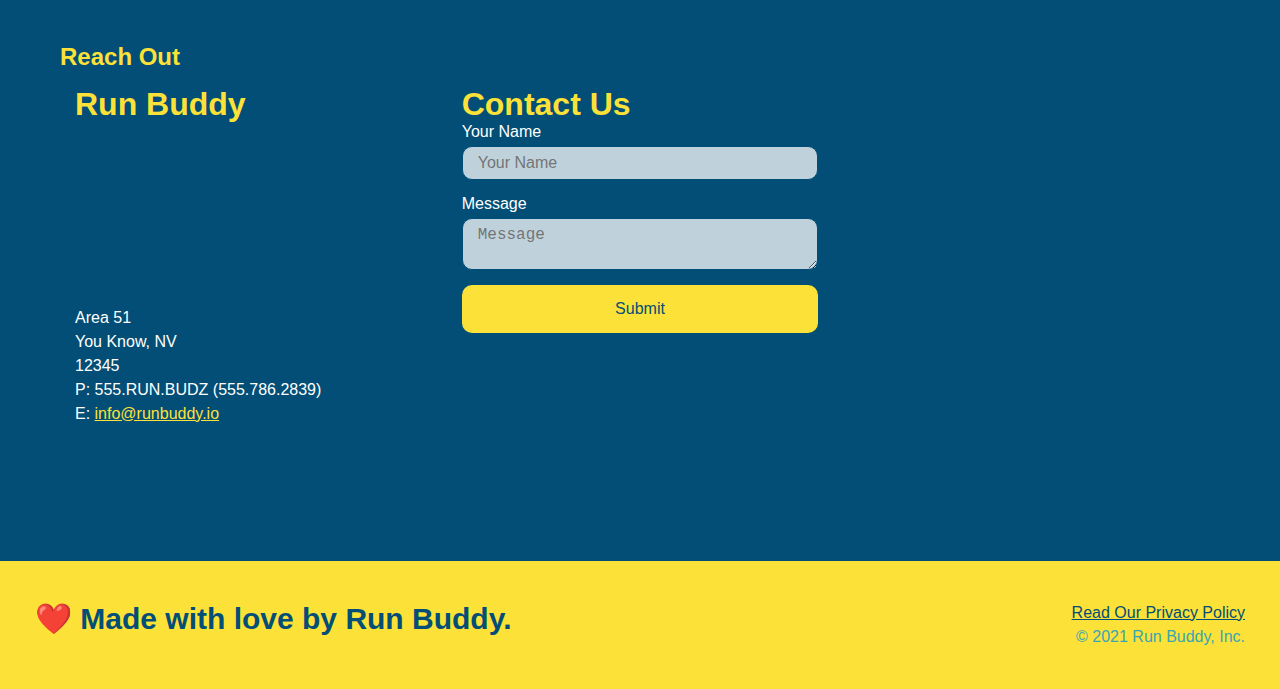
==== commit 61ebc5f6: "readme in place" ====
--- a/index.html
+++ b/index.html
@@ -248,7 +248,7 @@
       <h2>❤️ Made with love by Run Buddy.</h2>
       <div>
         <a href="./privacy-policy.html">Read Our Privacy Policy</a><br/>
-        &copy; 2019 Run Buddy, Inc.
+        &copy; 2021 Run Buddy, Inc.
       </div>
     </footer>
     <!-- footer end -->
--- a/assets/css/style.css
+++ b/assets/css/style.css
@@ -194,8 +194,9 @@
 
 
 /* SECTION TITLE STYLES START */
-.section-title {
-  font-size: 48px;
+
+p {
+  font-size: 70px;
   border-bottom: 3px solid;
   color: var(--secondary-color);
   padding-bottom: 20px;
